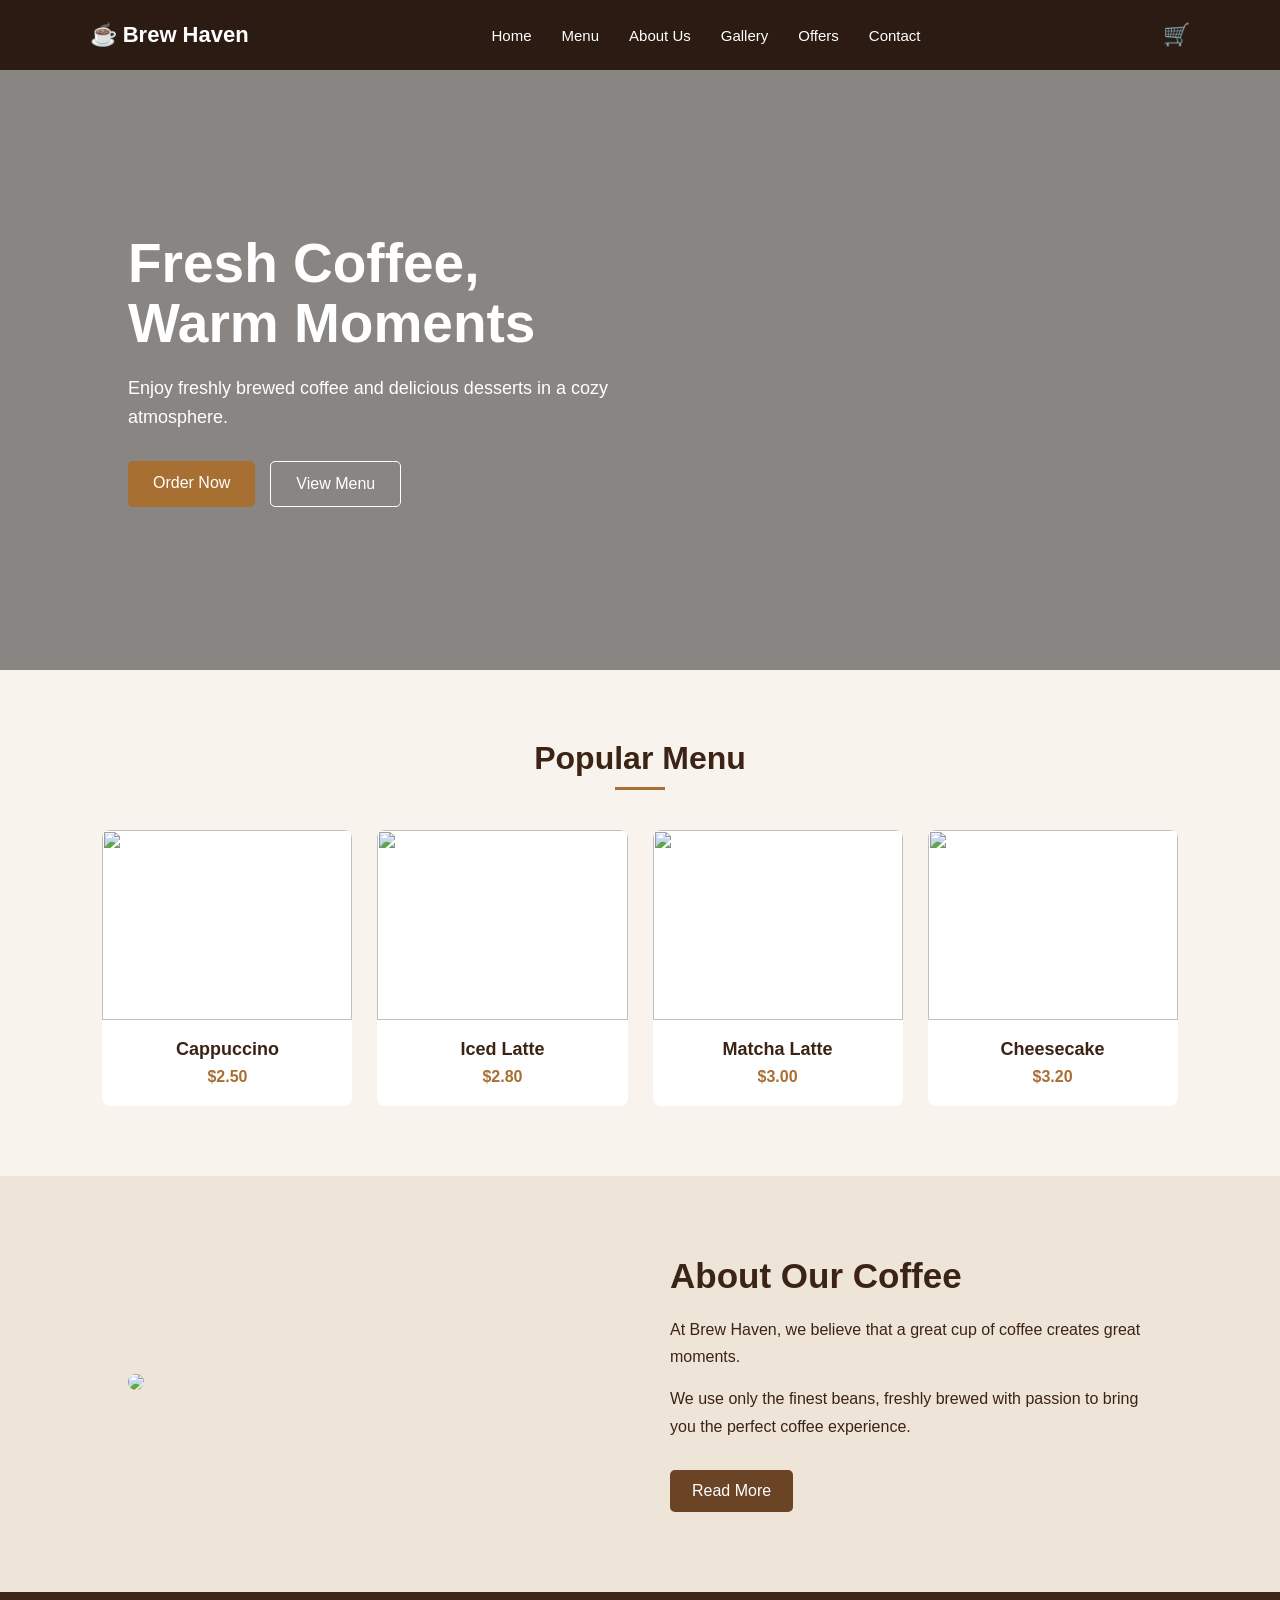
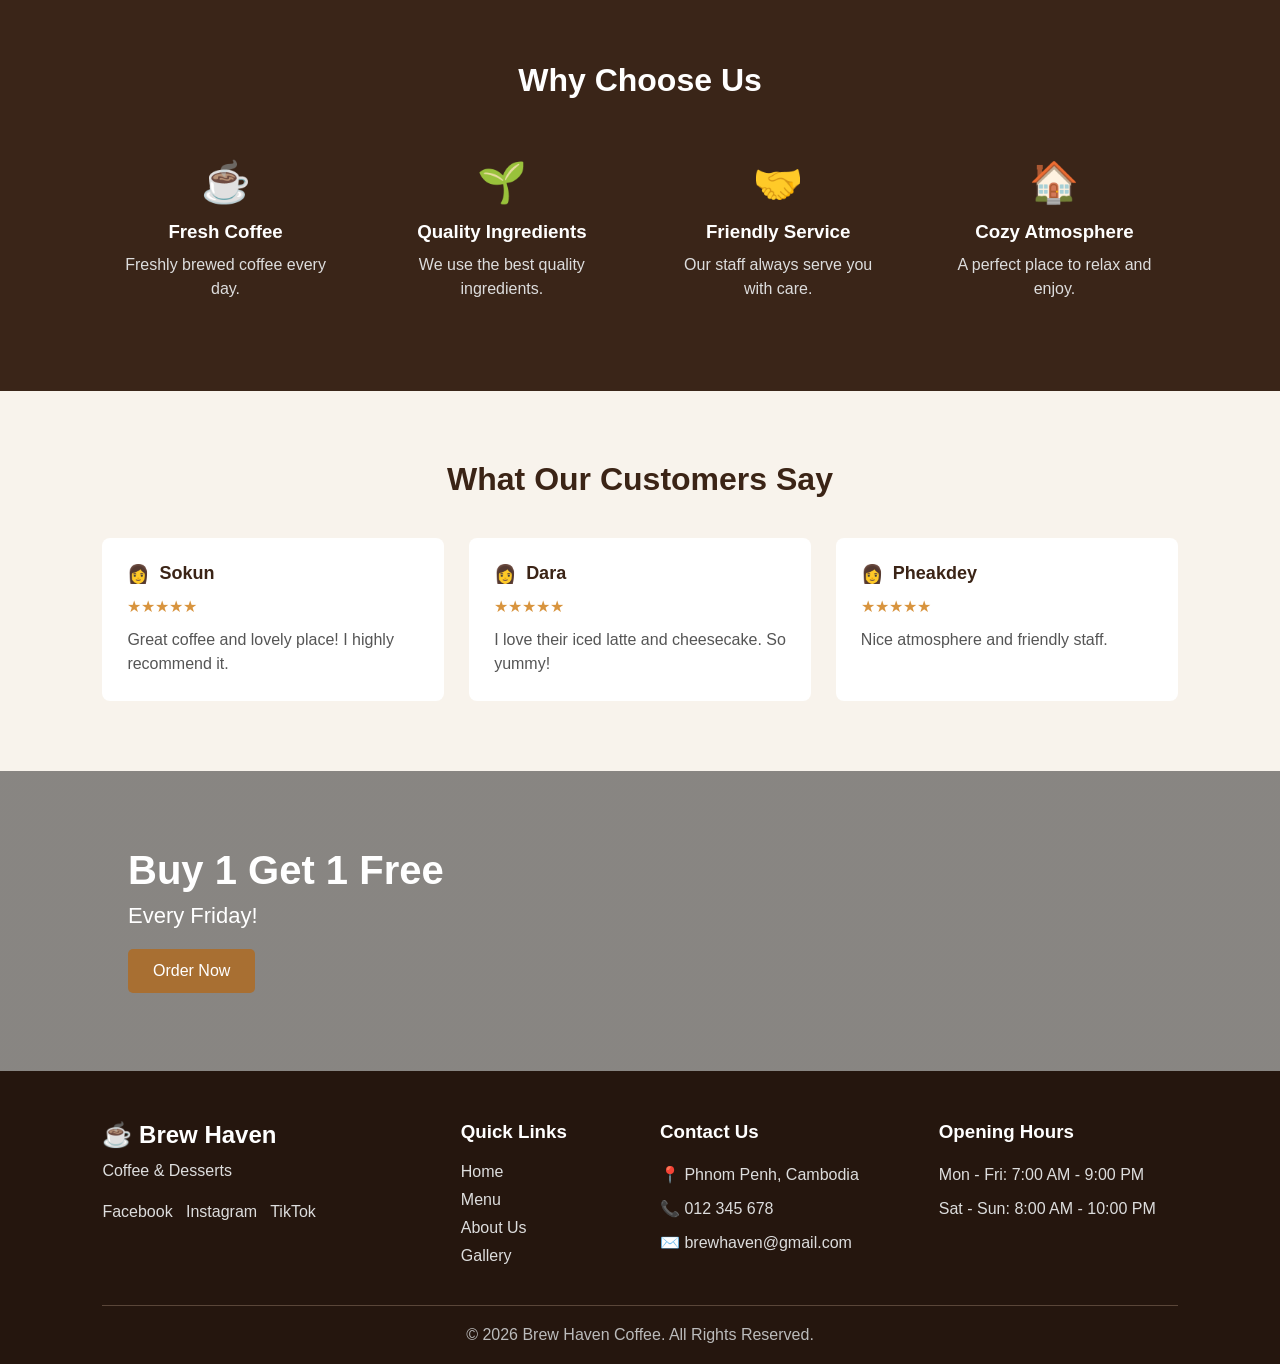
==== index.html @ 7a232534 "Add files via upload" ====
<!DOCTYPE html>
<html lang="en">
<head>
    <meta charset="UTF-8">
    <meta name="viewport" content="width=device-width, initial-scale=1.0">
    <title>Brew Haven Coffee</title>
    <link rel="stylesheet" href="style.css">
    <link rel="stylesheet" href="cart.js">
</head>
<body>
    <header class="navbar">
        <div class="logo">
            ☕ Brew Haven
        </div>
        <nav>
            <a href="index.html">Home</a>
            <a href="menu.html">Menu</a>
            <a href="about.html">About Us</a>
            <a href="gallery.html">Gallery</a>
            <a href="offers.html">Offers</a>
            <a href="contact.html">Contact</a>
        </nav>
        <div class="cart"> 🛒</div>
    </header>
    <section class="hero">
        <div class="hero-content">
            <h1>
                Fresh Coffee,<br>
                Warm Moments
            </h1>
            <p>
                Enjoy freshly brewed coffee and delicious
                desserts in a cozy atmosphere.
            </p>
            <div class="hero-buttons">
                <a href="menu.html" class="btn primary">
                    Order Now
                </a>
                <a href="menu.html" class="btn secondary">
                    View Menu
                </a>
            </div>
        </div>
    </section>
    <section class="popular">
        <h2>Popular Menu</h2>
        <div class="line"></div>
        <div class="popular-container">
            <div class="popular-card">
                <img src="https://images.unsplash.com/photo-1495474472287-4d71bcdd2085?auto=format&fit=crop&w=500&q=80">

                <h3>Cappuccino</h3>

                <p>$2.50</p>
            </div>
            <div class="popular-card">
                <img src="https://images.unsplash.com/photo-1461023058943-07fcbe16d735?auto=format&fit=crop&w=500&q=80">
                <h3>Iced Latte</h3>
                <p>$2.80</p>
            </div>
            <div class="popular-card">
                <img src="https://images.unsplash.com/photo-1536256263959-770b48d82b0a?auto=format&fit=crop&w=500&q=80">
                <h3>Matcha Latte</h3>
                <p>$3.00</p>
            </div>
            <div class="popular-card">
                <img src="https://images.unsplash.com/photo-1565958011703-44f9829ba187?auto=format&fit=crop&w=500&q=80">
                <h3>Cheesecake</h3>
                <p>$3.20</p>
            </div>
        </div>
    </section>
    <section class="about-coffee">
        <div class="about-image">
            <img src="https://images.unsplash.com/photo-1445116572660-236099ec97a0?auto=format&fit=crop&w=800&q=80">
        </div>
        <div class="about-text">
            <h2>About Our Coffee</h2>
            <p>
                At Brew Haven, we believe that a great cup
                of coffee creates great moments.
            </p>
            <p>
                We use only the finest beans, freshly brewed
                with passion to bring you the perfect
                coffee experience.
            </p>
            <a href="about.html" class="read-more">
                Read More
            </a>
        </div>
    </section>
    <section class="why-us">
        <h2>Why Choose Us</h2>
        <div class="why-container">
            <div class="why-card">
                <div class="icon">☕</div>
                <h3>Fresh Coffee</h3>
                <p>
                    Freshly brewed coffee every day.
                </p>
            </div>
            <div class="why-card">
                <div class="icon">🌱</div>
                <h3>Quality Ingredients</h3>
                <p>
                    We use the best quality ingredients.
                </p>
            </div>
            <div class="why-card">
                <div class="icon">🤝</div>
                <h3>Friendly Service</h3>
                <p>
                    Our staff always serve you with care.
                </p>
            </div>
            <div class="why-card">
                <div class="icon">🏠</div>
                <h3>Cozy Atmosphere</h3>
                <p>
                    A perfect place to relax and enjoy.
                </p>

            </div>
        </div>
    </section>
    <section class="reviews">
        <h2>What Our Customers Say</h2>
        <div class="review-container">
            <div class="review-card">
                <div class="customer">
                    👩
                    <strong>Sokun</strong>
                </div>
                <div class="stars">
                    ★★★★★
                </div>
                <p>
                    Great coffee and lovely place!
                    I highly recommend it.
                </p>
            </div>
            <div class="review-card">

                <div class="customer">
                    👩
                    <strong>Dara</strong>
                </div>
                <div class="stars">
                    ★★★★★
                </div>
                <p>
                    I love their iced latte and
                    cheesecake. So yummy!
                </p>
            </div>
            <div class="review-card">
                <div class="customer">
                    👩
                    <strong>Pheakdey</strong>
                </div>
                <div class="stars">
                    ★★★★★
                </div>
                <p>
                    Nice atmosphere and friendly staff.
                </p>
            </div>
        </div>
    </section>
    <section class="offer">
        <div class="offer-text">
            <h2>Buy 1 Get 1 Free</h2>
            <p>
                Every Friday!
            </p>
            <a href="offers.html" class="btn primary">
                Order Now
            </a>
        </div>
    </section>
    <footer>
        <div class="footer-container">
            <div class="footer-column">
                <h2>☕ Brew Haven</h2>
                <p>
                    Coffee & Desserts
                </p>
                <div class="social">
                    Facebook &nbsp; Instagram &nbsp; TikTok
                </div>
            </div>
            <div class="footer-column">
                <h3>Quick Links</h3>
                <a href="index.html">Home</a>
                <a href="menu.html">Menu</a>
                <a href="about.html">About Us</a>
                <a href="gallery.html">Gallery</a>
            </div>
            <div class="footer-column">
                <h3>Contact Us</h3>
                <p>📍 Phnom Penh, Cambodia</p>
                <p>📞 012 345 678</p>
                <p>✉️ brewhaven@gmail.com</p>

            </div>
            <div class="footer-column">
                <h3>Opening Hours</h3>
                <p>
                    Mon - Fri: 7:00 AM - 9:00 PM
                </p>
                <p>
                    Sat - Sun: 8:00 AM - 10:00 PM
                </p>
            </div>
        </div>
        <div class="copyright">© 2026 Brew Haven Coffee. All Rights Reserved.
        </div>
    </footer>
</body>
</html>
---- style.css ----
* {
    margin: 0;
    padding: 0;
    box-sizing: border-box;
}
body {
    font-family: Arial, sans-serif;
    color: #3b2416;
    background-color: #f8f3ec;
}
/* ================= NAVBAR ================= */
.navbar {
    height: 70px;
    background-color: #2c1b12;

    display: flex;
    align-items: center;
    justify-content: space-between;
    padding: 0 7%;
}
.logo {
    color: white;
    font-size: 22px;
    font-weight: bold;
}
.navbar nav {
    display: flex;
    gap: 30px;
}
.navbar nav a {
    color: white;
    text-decoration: none;
    font-size: 15px;
}
.navbar nav a:hover {
    color: #d6a15d;
}
.cart {
    color: white;
    font-size: 22px;
}
/* ================= HERO ================= */
.hero {
    height: 600px;
    background-image:
        linear-gradient(
            rgba(0, 0, 0, 0.45),
            rgba(0, 0, 0, 0.45)
        ),
        url("https://images.unsplash.com/photo-1495474472287-4d71bcdd2085?auto=format&fit=crop&w=1600&q=80");

    background-size: cover;
    background-position: center;
    display: flex;
    align-items: center;
    padding-left: 10%;
}

.hero-content {
    color: white;
    max-width: 500px;
}

.hero-content h1 {
    font-size: 55px;
    line-height: 1.1;
    margin-bottom: 20px;
}

.hero-content p {
    font-size: 18px;
    line-height: 1.6;
    margin-bottom: 30px;
}

.hero-buttons {
    display: flex;
    gap: 15px;
}

.btn {
    text-decoration: none;
    padding: 13px 25px;
    border-radius: 5px;
    display: inline-block;
}

.primary {
    background-color: #a86f32;
    color: white;
}
.secondary {
    border: 1px solid white;
    color: white;
}
.btn:hover {
    opacity: 0.8;
}
/* ================= POPULAR ================= */
.popular {
    padding: 70px 8%;
    text-align: center;
}
.popular h2,
.reviews h2 {
    font-size: 32px;
    margin-bottom: 10px;
}
.line {
    width: 50px;
    height: 3px;
    background-color: #a86f32;
    margin: 0 auto 40px;
}

.popular-container {
    display: grid;
    grid-template-columns: repeat(4, 1fr);
    gap: 25px;
}

.popular-card {
    background-color: white;
    border-radius: 8px;
    overflow: hidden;
    padding-bottom: 20px;
}

.popular-card img {
    width: 100%;
    height: 190px;
    object-fit: cover;
}

.popular-card h3 {
    margin-top: 15px;
    font-size: 18px;
}

.popular-card p {
    margin-top: 8px;
    color: #a86f32;
    font-weight: bold;
}
/* ================= ABOUT ================= */
.about-coffee {
    padding: 80px 10%;
    display: flex;
    align-items: center;
    gap: 60px;
    background-color: #eee4d7;
}
.about-image {
    width: 50%;
}
.about-image img {
    width: 100%;
    border-radius: 8px;
}
.about-text {
    width: 50%;
}
.about-text h2 {
    font-size: 35px;
    margin-bottom: 20px;
}
.about-text p {
    line-height: 1.7;
    margin-bottom: 15px;
}
.read-more {
    display: inline-block;
    margin-top: 15px;
    background-color: #6b4325;
    color: white;
    padding: 12px 22px;
    text-decoration: none;
    border-radius: 5px;
}
/* ================= WHY US ================= */
.why-us {
    background-color: #3a2518;
    color: white;
    text-align: center;
    padding: 70px 8%;
}
.why-us h2 {
    font-size: 32px;
    margin-bottom: 40px;
}
.why-container {
    display: grid;
    grid-template-columns: repeat(4, 1fr);
    gap: 30px;
}
.why-card {
    padding: 20px;
}
.icon {
    font-size: 40px;
    margin-bottom: 15px;
}
.why-card h3 {
    margin-bottom: 10px;
}
.why-card p {
    color: #ddd;
    line-height: 1.5;
}
/* ================= REVIEWS ================= */
.reviews {
    padding: 70px 8%;
    text-align: center;
}
.review-container {
    display: grid;
    grid-template-columns: repeat(3, 1fr);
    gap: 25px;
    margin-top: 40px;
}
.review-card {
    background-color: white;
    padding: 25px;
    border-radius: 8px;
    text-align: left;
}
.customer {
    font-size: 18px;
    display: flex;
    gap: 10px;
    align-items: center;
}
.stars {
    color: #d8943e;
    margin: 12px 0;
}
.review-card p {
    line-height: 1.5;
    color: #555;
}
/* ================= OFFER ================= */

.offer {
    min-height: 300px;
    background-image:
        linear-gradient(
            rgba(0, 0, 0, 0.45),
            rgba(0, 0, 0, 0.45)
        ),
        url("https://images.unsplash.com/photo-1509042239860-f550ce710b93?auto=format&fit=crop&w=1600&q=80");

    background-size: cover;
    background-position: center;
    display: flex;
    align-items: center;
    padding-left: 10%;
}
.offer-text {
    color: white;
}
.offer-text h2 {
    font-size: 40px;
    margin-bottom: 10px;
}
.offer-text p {
    font-size: 22px;
    margin-bottom: 20px;
}
/* ================= FOOTER ================= */
footer {
    background-color: #25160e;
    color: white;
    padding: 50px 8% 20px;
}
.footer-container {
    display: grid;
    grid-template-columns: 2fr 1fr 1.5fr 1.5fr;
    gap: 40px;
}
.footer-column {
    display: flex;
    flex-direction: column;
    gap: 10px;
}
.footer-column h3 {
    margin-bottom: 10px;
}
.footer-column a {
    color: #ddd;
    text-decoration: none;
}
.footer-column p {
    color: #ddd;
    line-height: 1.5;
}
.social {
    margin-top: 10px;
    color: #ddd;
}
.copyright {
    border-top: 1px solid #5a4639;
    text-align: center;
    margin-top: 40px;
    padding-top: 20px;
    color: #bbb;
}
/* ================= RESPONSIVE ================= */

@media (max-width: 900px) {
    .navbar {
        padding: 0 4%;
    }
    .navbar nav {
        gap: 15px;
    }
    .hero-content h1 {
        font-size: 45px;
    }
    .popular-container {
        grid-template-columns: repeat(2, 1fr);
    }
    .why-container {
        grid-template-columns: repeat(2, 1fr);
    }
    .footer-container {
        grid-template-columns: repeat(2, 1fr);
    }
}
@media (max-width: 600px) {
    .navbar {
        height: auto;
        padding: 20px;
        flex-direction: column;
        gap: 20px;
    }
    .navbar nav {
        flex-wrap: wrap;
        justify-content: center;
    }
    .hero {
        height: 500px;
        padding: 30px;
    }
    .hero-content h1 {
        font-size: 38px;
    }
    .popular-container {
        grid-template-columns: 1fr;
    }
    .about-coffee {
        flex-direction: column;
        padding: 50px 8%;
    }
    .about-image,
    .about-text {
        width: 100%;
    }
    .why-container {
        grid-template-columns: 1fr;
    }
    .review-container {
        grid-template-columns: 1fr;
    }
    .footer-container {
        grid-template-columns: 1fr;
    }
    .offer {
        padding: 40px;
    }
    .offer-text h2 {
        font-size: 32px;
    }
}
/* ================= MENU HERO ================= */
.menu-hero {
    height: 300px;
    background-image:
        linear-gradient(
            rgba(0, 0, 0, 0.45),
            rgba(0, 0, 0, 0.45)
        ),
        url("https://images.unsplash.com/photo-1445116572660-236099ec97a0?auto=format&fit=crop&w=1600&q=80");
    background-size: cover;
    background-position: center;
    display: flex;
    align-items: center;
    justify-content: center;
    text-align: center;
    color: white;
}
.menu-hero h1 {
    font-size: 50px;
    margin-bottom: 10px;
}
.menu-hero p {
    font-size: 18px;
}
/* ================= MENU ================= */
.menu {
    padding: 60px 8%;
}
/* CATEGORY */
.category {
    display: flex;
    justify-content: center;
    gap: 15px;
    margin-bottom: 60px;
}
.category a {
    text-decoration: none;
    color: #5b3821;
    border: 1px solid #c8a47a;
    padding: 10px 20px;
    border-radius: 20px;
}
.category a:hover {
    background-color: #6b4325;
    color: white;
}
/* MENU SECTION */
.menu-section {
    margin-bottom: 70px;
}
.menu-section h2 {
    text-align: center;
    font-size: 32px;
    margin-bottom: 30px;
}
/* MENU GRID */
.menu-grid {
    display: grid;
    grid-template-columns: repeat(3, 1fr);
    gap: 25px;
}
/* MENU CARD */
.menu-card {
    background-color: white;
    border-radius: 10px;
    overflow: hidden;
    padding-bottom: 20px;
    text-align: center;
    box-shadow: 0 3px 12px rgba(0, 0, 0, 0.08);
}
.menu-card img {
    width: 100%;
    height: 210px;
    object-fit: cover;
}
.menu-card h3 {
    margin-top: 15px;
    font-size: 19px;
}
.menu-card p {
    color: #777;
    margin: 8px 15px;
    line-height: 1.4;
}
.price {
    color: #a86f32;
    font-size: 18px;
    font-weight: bold;
    margin: 12px;
}
.menu-card button {
    border: none;
    background-color: #6b4325;
    color: white;
    padding: 10px 20px;
    border-radius: 5px;
    cursor: pointer;
}
.menu-card button:hover {
    background-color: #a86f32;
}
/* ================= MENU RESPONSIVE ================= */
@media (max-width: 900px) {
    .menu-grid {
        grid-template-columns: repeat(2, 1fr);
    }
}
@media (max-width: 600px) {
    .category {
        flex-wrap: wrap;
    }
    .menu-grid {
        grid-template-columns: 1fr;
    }
    .menu-hero h1 {
        font-size: 40px;
    }
}
/* ================= CART HERO ================= */
.cart-hero {
    height: 300px;
    background-image: url("https://images.unsplash.com/photo-1445116572660-236099ec97a0?auto=format&fit=crop&w=1600&q=80");
    background-size: cover;
    background-position: center;
    display: flex;
    flex-direction: column;
    justify-content: center;
    align-items: center;
    color: white;
    text-align: center;
}
.cart-hero h1 {
    font-size: 45px;
    margin-bottom: 10px;
}
.cart-hero p {
    font-size: 18px;
}
/* ================= CART SECTION ================= */
.cart-section {
    padding: 60px 8%;
    background: #f8f5f0;
}
.cart-container {
    display: grid;
    grid-template-columns: 2fr 1fr;
    gap: 30px;
    max-width: 1200px;
    margin: auto;
}
/* ================= CART ITEMS ================= */
.cart-items {
    background: white;
    padding: 30px;
    border-radius: 12px;
}
.cart-items h2 {
    margin-bottom: 25px;
    color: #3e2723;
}
.cart-item {
    display: flex;
    align-items: center;
    gap: 20px;
    padding: 20px 0;
    border-bottom: 1px solid #ddd;
}
.cart-item img {
    width: 100px;
    height: 100px;
    object-fit: cover;
    border-radius: 10px;
}
.item-info {
    flex: 1;
}
.item-info h3 {
    margin-bottom: 5px;
    color: #3e2723;
}
.item-info p {
    color: #777;
    font-size: 14px;
    margin-bottom: 8px;
}
.item-info span {
    font-weight: bold;
    color: #a0522d;
}
/* ================= QUANTITY ================= */
.quantity {
    display: flex;
    align-items: center;
    gap: 10px;
}
.quantity button {
    width: 30px;
    height: 30px;
    border: none;
    border-radius: 50%;
    background: #6f4e37;
    color: white;
    cursor: pointer;
}
.quantity span {
    font-weight: bold;
}
/* ================= ITEM TOTAL ================= */
.item-total {
    font-weight: bold;
    color: #3e2723;
}
/* ================= REMOVE ================= */
.remove {
    border: none;
    background: none;
    color: #c0392b;
    cursor: pointer;
}
/* ================= CART TOTAL ================= */
.cart-total {
    background: white;
    padding: 30px;
    border-radius: 12px;
    height: fit-content;
}
.cart-total h2 {
    color: #3e2723;
    margin-bottom: 25px;
}
.total-row {
    display: flex;
    justify-content: space-between;
    margin: 15px 0;
}
.grand-total {
    font-size: 22px;
    font-weight: bold;
    color: #3e2723;
}
/* ================= CHECKOUT BUTTON ================= */
.checkout-btn {
    width: 100%;
    padding: 14px;
    margin-top: 20px;
    border: none;
    border-radius: 8px;
    background: #6f4e37;
    color: white;
    font-size: 16px;
    font-weight: bold;
    cursor: pointer;
}
.checkout-btn:hover {
    background: #4e342e;
}
/* ================= CONTINUE SHOPPING ================= */
.continue-shopping {
    display: block;
    text-align: center;
    margin-top: 20px;
    color: #6f4e37;
    text-decoration: none;
}
/* ================= MOBILE ================= */
@media (max-width: 768px) {
    .cart-container {
        grid-template-columns: 1fr;
    }
    .cart-item {
        flex-wrap: wrap;
    }
    .item-info {
        min-width: 180px;
    }
    .cart-hero h1 {
        font-size: 35px;
    }
}
/* ================= ABOUT HERO ================= */
.about-hero {
    height: 330px;
    background-image:
        linear-gradient(
            rgba(0, 0, 0, 0.50),
            rgba(0, 0, 0, 0.50)
        ),
        url("https://images.unsplash.com/photo-1511081692775-05d0f180a065?auto=format&fit=crop&w=1600&q=80");
    background-size: cover;
    background-position: center;
    display: flex;
    align-items: center;
    justify-content: center;
    text-align: center;
    color: white;
}
.about-hero h1 {
    font-size: 52px;
    margin-bottom: 12px;
}
.about-hero p {
    font-size: 18px;
}
/* ================= STORY ================= */
.story {
    padding: 80px 10%;
    display: flex;
    align-items: center;
    gap: 60px;
    background-color: #f8f3ec;
}

.story-image {
    width: 50%;
}
.story-image img {
    width: 100%;
    height: 400px;
    object-fit: cover;
    border-radius: 10px;
}
.story-content {
    width: 50%;
}
.small-title {
    color: #a86f32;
    font-size: 14px;
    font-weight: bold;
    letter-spacing: 2px;
}
.story-content h2,
.mission-content h2 {
    font-size: 38px;
    margin: 12px 0 20px;
}
.story-content p,
.mission-content p {
    color: #555;
    line-height: 1.7;
    margin-bottom: 15px;
}
/* ================= MISSION ================= */
.mission {
    padding: 80px 10%;
    display: flex;
    align-items: center;
    gap: 60px;
    background-color: #eee4d7;
}
.mission-content {
    width: 50%;
}
.mission-image {
    width: 50%;
}
.mission-image img {
    width: 100%;
    height: 400px;
    object-fit: cover;
    border-radius: 10px;
}
/* ================= VALUES ================= */
.values {
    padding: 80px 8%;
    background-color: #f8f3ec;
}
.section-title {
    text-align: center;
    max-width: 650px;
    margin: 0 auto 45px;
}
.section-title h2 {
    font-size: 38px;
    margin: 12px 0;
}
.section-title p {
    color: #666;
    line-height: 1.6;
}
.values-container {
    display: grid;
    grid-template-columns: repeat(4, 1fr);
    gap: 25px;
}
.value-card {
    background-color: white;
    text-align: center;
    padding: 35px 25px;
    border-radius: 10px;
    box-shadow: 0 3px 12px rgba(0, 0, 0, 0.08);
}

.value-icon {
    font-size: 40px;
    margin-bottom: 15px;
}

.value-card h3 {
    font-size: 20px;
    margin-bottom: 12px;
}
.value-card p {
    color: #666;
    line-height: 1.6;
}
/* ================= STORE ================= */

.store {
    padding: 80px 8%;
    background-color: #eee4d7;
}
.store-gallery {
    display: grid;
    grid-template-columns: 2fr 1fr 1fr;
    grid-template-rows: 220px 220px;
    gap: 15px;
}
.store-image {
    overflow: hidden;
    border-radius: 10px;
}

.store-image.large {
    grid-row: span 2;
}

.store-image img {
    width: 100%;
    height: 100%;
    object-fit: cover;
    transition: transform 0.4s;
}
.store-image:hover img {
    transform: scale(1.05);
}
/* ================= ABOUT CTA ================= */

.about-cta {
    min-height: 300px;

    background-image:
        linear-gradient(
            rgba(44, 27, 18, 0.75),
            rgba(44, 27, 18, 0.75)
        ),
        url("https://images.unsplash.com/photo-1447933601403-0c6688de566e?auto=format&fit=crop&w=1600&q=80");

    background-size: cover;
    background-position: center;
    display: flex;
    align-items: center;
    justify-content: center;
    text-align: center;
    color: white;
}
.about-cta h2 {
    font-size: 38px;
    margin-bottom: 12px;
}
.about-cta p {
    font-size: 18px;
    margin-bottom: 25px;
}
.about-cta a {
    display: inline-block;
    background-color: #a86f32;
    color: white;
    text-decoration: none;
    padding: 13px 25px;
    border-radius: 5px;
}

.about-cta a:hover {
    opacity: 0.85;
}
/* ================= ABOUT RESPONSIVE ================= */
@media (max-width: 900px) {
    .story,
    .mission {
        padding: 60px 7%;
        gap: 30px;
    }
    .values-container {
        grid-template-columns: repeat(2, 1fr);
    }
    .store-gallery {
        grid-template-columns: 1fr 1fr;
        grid-template-rows: 250px 200px 200px;
    }
    .store-image.large {
        grid-column: span 2;
        grid-row: span 1;
    }

}
@media (max-width: 600px) {

    .about-hero {
        height: 280px;
    }

    .about-hero h1 {
        font-size: 40px;
    }

    .story,
    .mission {
        flex-direction: column;

        padding: 50px 8%;
    }

    .story-image,
    .story-content,
    .mission-image,
    .mission-content {
        width: 100%;
    }

    .story-image img,
    .mission-image img {
        height: 280px;
    }

    .story-content h2,
    .mission-content h2 {
        font-size: 30px;
    }

    .values {
        padding: 50px 8%;
    }

    .values-container {
        grid-template-columns: 1fr;
    }

    .store {
        padding: 50px 8%;
    }
    .store-gallery {
        display: grid;
        grid-template-columns: 1fr;
        grid-template-rows: repeat(4, 220px);
    }
    .store-image.large {
        grid-column: auto;
        grid-row: auto;
    }
    .about-cta {
        padding: 50px 20px;
    }
    .about-cta h2 {
        font-size: 30px;
    }
}
/* ================= CART HERO ================= */
.cart-hero {
    height: 300px;
    background-image:
        linear-gradient(
            rgba(0, 0, 0, 0.50),
            rgba(0, 0, 0, 0.50)
        ),
        url("https://images.unsplash.com/photo-1498804103079-a6351b050096?auto=format&fit=crop&w=1600&q=80");
    background-size: cover;
    background-position: center;
    display: flex;
    align-items: center;
    justify-content: center;
    text-align: center;
    color: white;
}
.cart-hero h1 {
    font-size: 50px;
    margin-bottom: 10px;
}
.cart-hero p {
    font-size: 18px;
}
/* ================= CART SECTION ================= */
.cart-section {
    padding: 70px 8%;
    background-color: #f8f3ec;
}
.cart-container {
    display: grid;
    grid-template-columns: 2fr 1fr;
    gap: 35px;
    max-width: 1200px;
    margin: auto;
    align-items: start;
}
/* ================= CART ITEMS ================= */
.cart-items {
    background-color: white;
    padding: 30px;
    border-radius: 10px;
    box-shadow:
        0 3px 12px
        rgba(0, 0, 0, 0.08);
}
.cart-title {
    display: flex;
    justify-content: space-between;
    align-items: center;
    margin-bottom: 25px;
    padding-bottom: 20px;

    border-bottom: 1px solid #ddd;
}
.cart-title h2 {
    font-size: 25px;
}
.cart-title span {
    color: #777;
    font-size: 14px;
}
/* ================= CART ITEM ================= */
.cart-item {
    display: grid;
    grid-template-columns:90px 1fr auto auto auto;
    align-items: center;
    gap: 18px;
    padding: 20px 0;
    border-bottom: 1px solid #eee;
}
.cart-item img {
    width: 90px;
    height: 90px;
    object-fit: cover;
    border-radius: 8px;
}
.cart-item-info h3 {
    font-size: 17px;
    margin-bottom: 7px;
}
.cart-item-info p {
    color: #777;
    font-size: 13px;
    margin-bottom: 8px;
}
.item-price {
    color: #a86f32;
    font-weight: bold;
}
/* ================= QUANTITY ================= */
.quantity {
    display: flex;
    align-items: center;
    gap: 8px;
}
.quantity button {
    width: 30px;
    height: 30px;
    border: 1px solid #cdb79e;
    background-color: white;
    color: #6b4325;
    border-radius: 4px;
    cursor: pointer;
    font-size: 18px;
}
.quantity button:hover {
    background-color: #6b4325;
    color: white;
}
.quantity span {
    min-width: 20px;
    text-align: center;
    font-weight: bold;
}
/* ================= ITEM TOTAL ================= */
.item-total {
    font-weight: bold;
    min-width: 60px;
    text-align: right;
}
/* ================= REMOVE ================= */
.remove {
    border: none;
    background: none;
    color: #999;
    cursor: pointer;
    font-size: 16px;
}
.remove:hover {
    color: #a33;
}
/* ================= CONTINUE SHOPPING ================= */
.continue-shopping {
    display: inline-block;
    margin-top: 25px;
    color: #6b4325;
    text-decoration: none;
    font-weight: bold;
}
.continue-shopping:hover {
    color: #a86f32;
}
/* ================= ORDER SUMMARY ================= */
.order-summary {
    background-color: white;
    padding: 30px;
    border-radius: 10px;
    box-shadow:0 3px 12px rgba(0, 0, 0, 0.08);
    position: sticky;
    top: 20px;
}
.order-summary h2 {
    font-size: 25px;
    margin-bottom: 25px;
}
.summary-row {
    display: flex;
    justify-content: space-between;
    margin-bottom: 15px;
    color: #555;
}
.summary-line {
    height: 1px;
    background-color: #ddd;
    margin: 20px 0;
}
.summary-total {
    display: flex;
    justify-content: space-between;
    align-items: center;
    margin-bottom: 25px;
}
.summary-total span {
    font-size: 18px;
    font-weight: bold;
}
.summary-total strong {
    font-size: 24px;
    color: #a86f32;
}
/* ================= PAYMENT ================= */
.payment-method {
    border-top: 1px solid #eee;
    padding-top: 20px;
    margin-bottom: 25px;
}
.payment-method h3 {
    font-size: 16px;
    margin-bottom: 15px;
}
.payment-method label {
    display: block;
    padding: 10px 0;
    color: #555;
    cursor: pointer;
}
.payment-method input {
    margin-right: 8px;
}
/* ================= CHECKOUT ================= */
.checkout-btn {
    display: block;
    text-align: center;
    background-color: #6b4325;
    color: white;
    text-decoration: none;
    padding: 14px;
    border-radius: 6px;
    font-weight: bold;
}
.checkout-btn:hover {
    background-color: #a86f32;
}
.secure {
    text-align: center;
    color: #888;
    font-size: 13px;
    margin-top: 15px;
}
/* ================= CART RESPONSIVE ================= */

@media (max-width: 1000px) {
    .cart-container {
        grid-template-columns: 1fr;
    }
    .order-summary {
        position: static;
    }
}
@media (max-width: 700px) {
    .cart-section {
        padding: 50px 5%;
    }
    .cart-items {
        padding: 20px;
    }
    .cart-item {
        grid-template-columns:70px 1fr auto;
        gap: 12px;
    }
    .cart-item img {
        width: 70px;
        height: 70px;
    }
    .quantity {
        grid-column: 2;
    }
    .item-total {
        grid-column: 3;
        grid-row: 1;
    }
    .remove {
        grid-column: 3;
        grid-row: 2;
    }
    .cart-hero h1 {
        font-size: 40px;
    }
}
@media (max-width: 450px) {
    .cart-title {
        flex-direction: column;
        align-items: flex-start;
        gap: 5px;
    }
    .cart-item {
        grid-template-columns: 60px 1fr;
    }
    .cart-item img {
        width: 60px;
        height: 60px;
    }
    .item-total {
        grid-column: 2;
        grid-row: 2;
        text-align: left;
    }
    .quantity {
        grid-column: 2;
        grid-row: 3;
    }
    .remove {
        grid-column: 2;
        grid-row: 4;
        text-align: left;
    }
}
/* ================= EMPTY CART ================= */

.empty-cart {
    text-align: center;
    padding: 60px 20px;
}

.empty-icon {
    font-size: 60px;
    margin-bottom: 15px;
}

.empty-cart h3 {
    font-size: 24px;
    margin-bottom: 10px;
}

.empty-cart p {
    color: #777;
    margin-bottom: 25px;
}

.empty-cart a {
    display: inline-block;
    background-color: #6b4325;
    color: white;
    text-decoration: none;
    padding: 12px 25px;
    border-radius: 5px;
}

.empty-cart a:hover {
    background-color: #a86f32;
}
/* ================= GALLERY HERO ================= */
.gallery-hero {
    height: 320px;
    background-image:
        linear-gradient(
            rgba(0, 0, 0, 0.55),
            rgba(0, 0, 0, 0.55)
        ),
        url("https://images.unsplash.com/photo-1495474472287-4d71bcdd2085?auto=format&fit=crop&w=1600&q=80");
    background-size: cover;
    background-position: center;
    display: flex;
    align-items: center;
    justify-content: center;
    text-align: center;
    color: white;
}
.gallery-hero h1 {
    font-size: 52px;
    margin-bottom: 12px;
}
.gallery-hero p {
    font-size: 18px;
    max-width: 600px;
}
/* ================= GALLERY SECTION ================= */
.gallery-section {
    padding: 80px 8%;
    background-color: #f8f3ec;
}
/* ================= FILTER ================= */
.gallery-filter {
    display: flex;
    justify-content: center;
    flex-wrap: wrap;
    gap: 12px;
    margin-bottom: 40px;
}
.filter-btn {
    border: 1px solid #cdb79e;
    background-color: white;
    color: #6b4325;
    padding: 10px 20px;
    border-radius: 25px;
    cursor: pointer;
    font-size: 15px;
    transition: 0.3s;
}
.filter-btn:hover,
.filter-btn.active {
    background-color: #6b4325;
    color: white;
}
/* ================= GALLERY GRID ================= */
.gallery-grid {
    display: grid;
    grid-template-columns: repeat(3, 1fr);
    gap: 20px;
    max-width: 1200px;
    margin: auto;
}
.gallery-item {
    position: relative;
    height: 280px;
    overflow: hidden;
    border-radius: 10px;
    cursor: pointer;
}
.gallery-item img {
    width: 100%;
    height: 100%;
    object-fit: cover;
    transition: transform 0.5s;
}
.gallery-item:hover img {
    transform: scale(1.1);
}
/* ================= OVERLAY ================= */
.gallery-overlay {
    position: absolute;
    left: 0;
    right: 0;
    bottom: 0;
    padding: 25px 20px;
    color: white;
    background:
        linear-gradient(
            transparent,
            rgba(0, 0, 0, 0.75)
        );
    transform: translateY(100%);
    transition: transform 0.4s;
}
.gallery-item:hover .gallery-overlay {
    transform: translateY(0);
}
.gallery-overlay h3 {
    font-size: 21px;
    margin-bottom: 5px;
}
.gallery-overlay p {
    font-size: 14px;
    opacity: 0.9;
}
/* ================= GALLERY CTA ================= */
.gallery-cta {
    min-height: 300px;
    background-image:
        linear-gradient(
            rgba(44, 27, 18, 0.78),
            rgba(44, 27, 18, 0.78)
        ),
        url("https://images.unsplash.com/photo-1447933601403-0c6688de566e?auto=format&fit=crop&w=1600&q=80");
    background-size: cover;
    background-position: center;
    display: flex;
    align-items: center;
    justify-content: center;
    text-align: center;
    color: white;
}
.gallery-cta h2 {
    font-size: 38px;
    margin-bottom: 12px;
}
.gallery-cta p {
    font-size: 18px;
    margin-bottom: 25px;
}
.gallery-cta a {
    display: inline-block;
    background-color: #a86f32;
    color: white;
    text-decoration: none;
    padding: 13px 28px;
    border-radius: 5px;
    font-weight: bold;
    transition: 0.3s;
}
.gallery-cta a:hover {
    background-color: white;
    color: #6b4325;
}
/* ================= LIGHTBOX ================= */
.lightbox {
    display: none;
    position: fixed;
    top: 0;
    left: 0;
    width: 100%;
    height: 100%;
    background-color: rgba(0, 0, 0, 0.90);
    z-index: 9999;
    align-items: center;
    justify-content: center;
    padding: 30px;
}
.lightbox.show {
    display: flex;
}
.lightbox img {
    max-width: 90%;
    max-height: 90%;
    object-fit: contain;
    border-radius: 8px;
}
.lightbox-close {
    position: absolute;
    top: 25px;
    right: 35px;
    color: white;
    font-size: 35px;
    cursor: pointer;
}
/* ================= RESPONSIVE ================= */
@media (max-width: 900px) {
    .gallery-grid {
        grid-template-columns:
            repeat(2, 1fr);
    }
}
@media (max-width: 600px) {
    .gallery-hero {
        height: 280px;
    }
    .gallery-hero h1 {
        font-size: 40px;
    }
    .gallery-section {
        padding: 55px 6%;
    }
    .gallery-grid {
        grid-template-columns: 1fr;
    }
    .gallery-item {
        height: 260px;
    }
    .gallery-cta {
        padding: 50px 20px;
    }
    .gallery-cta h2 {
        font-size: 30px;
    }
    .lightbox-close {
        top: 15px;
        right: 20px;
        font-size: 30px;
    }
}
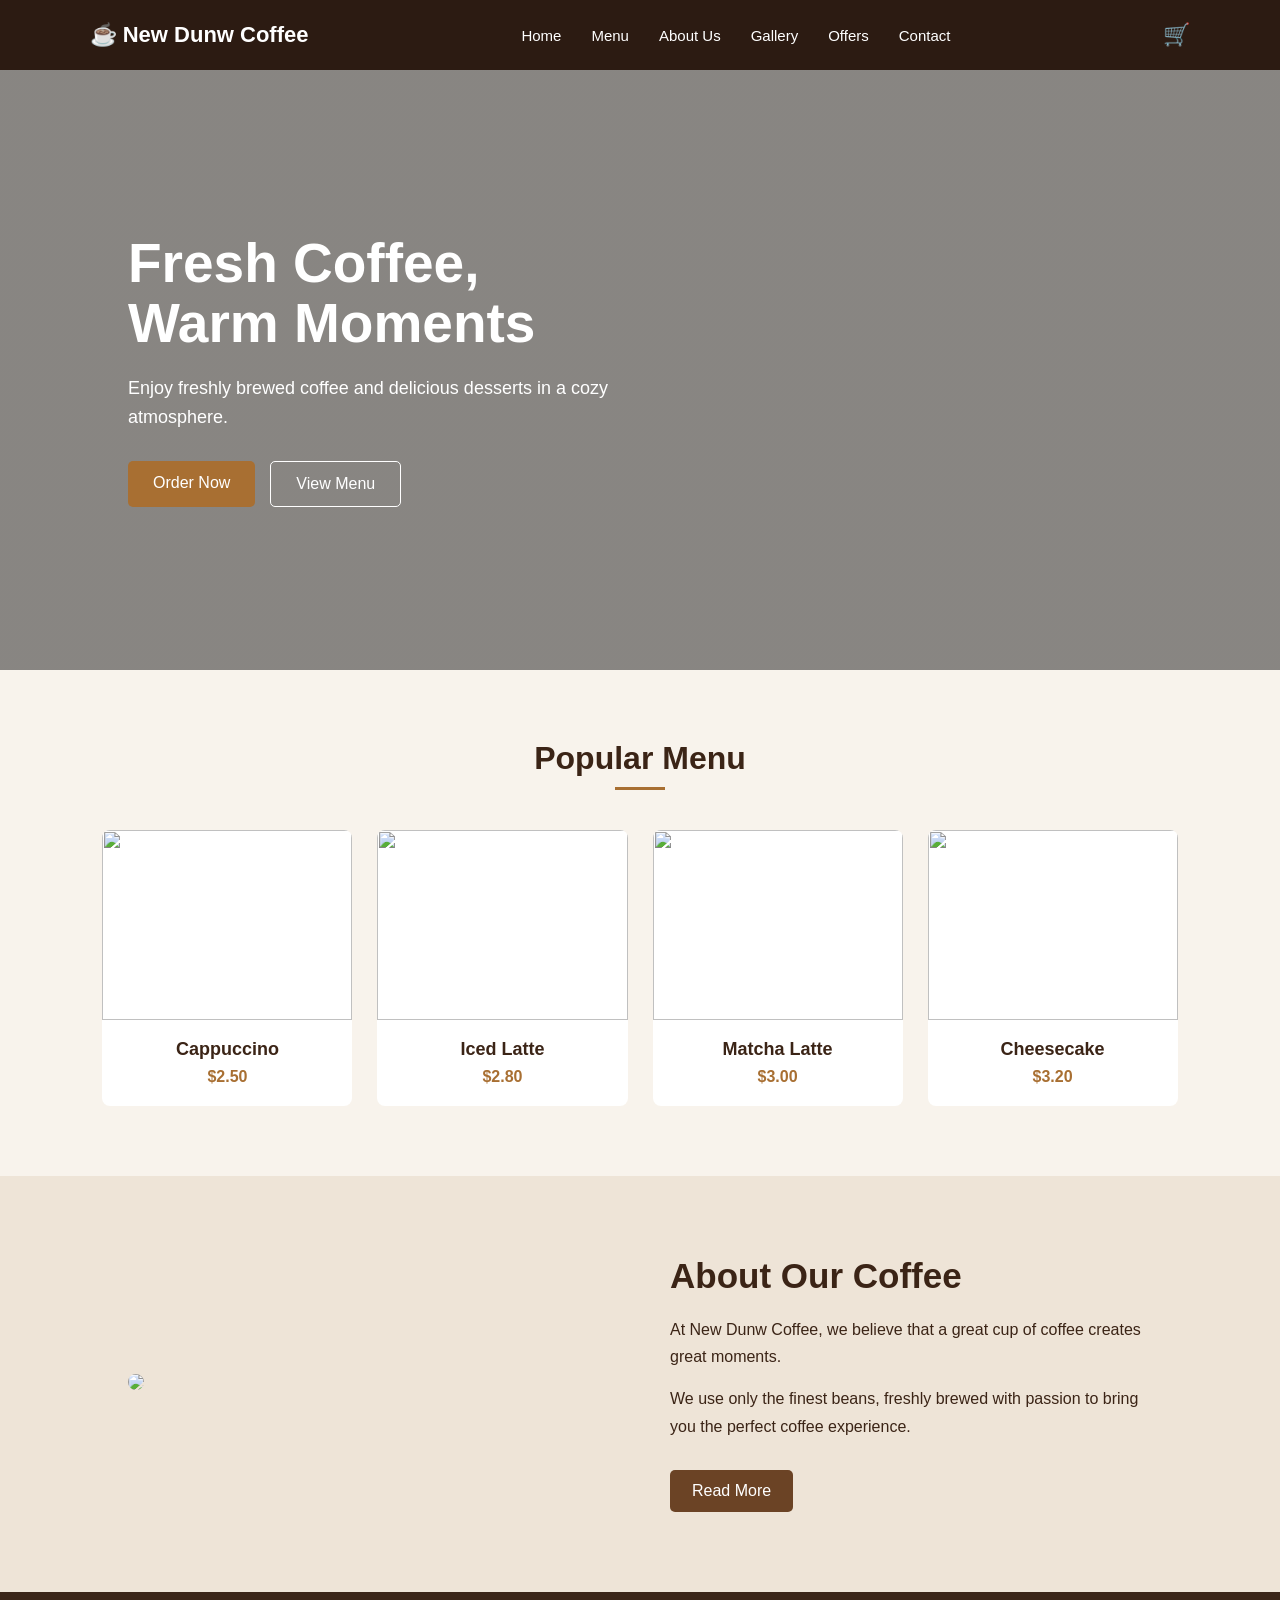
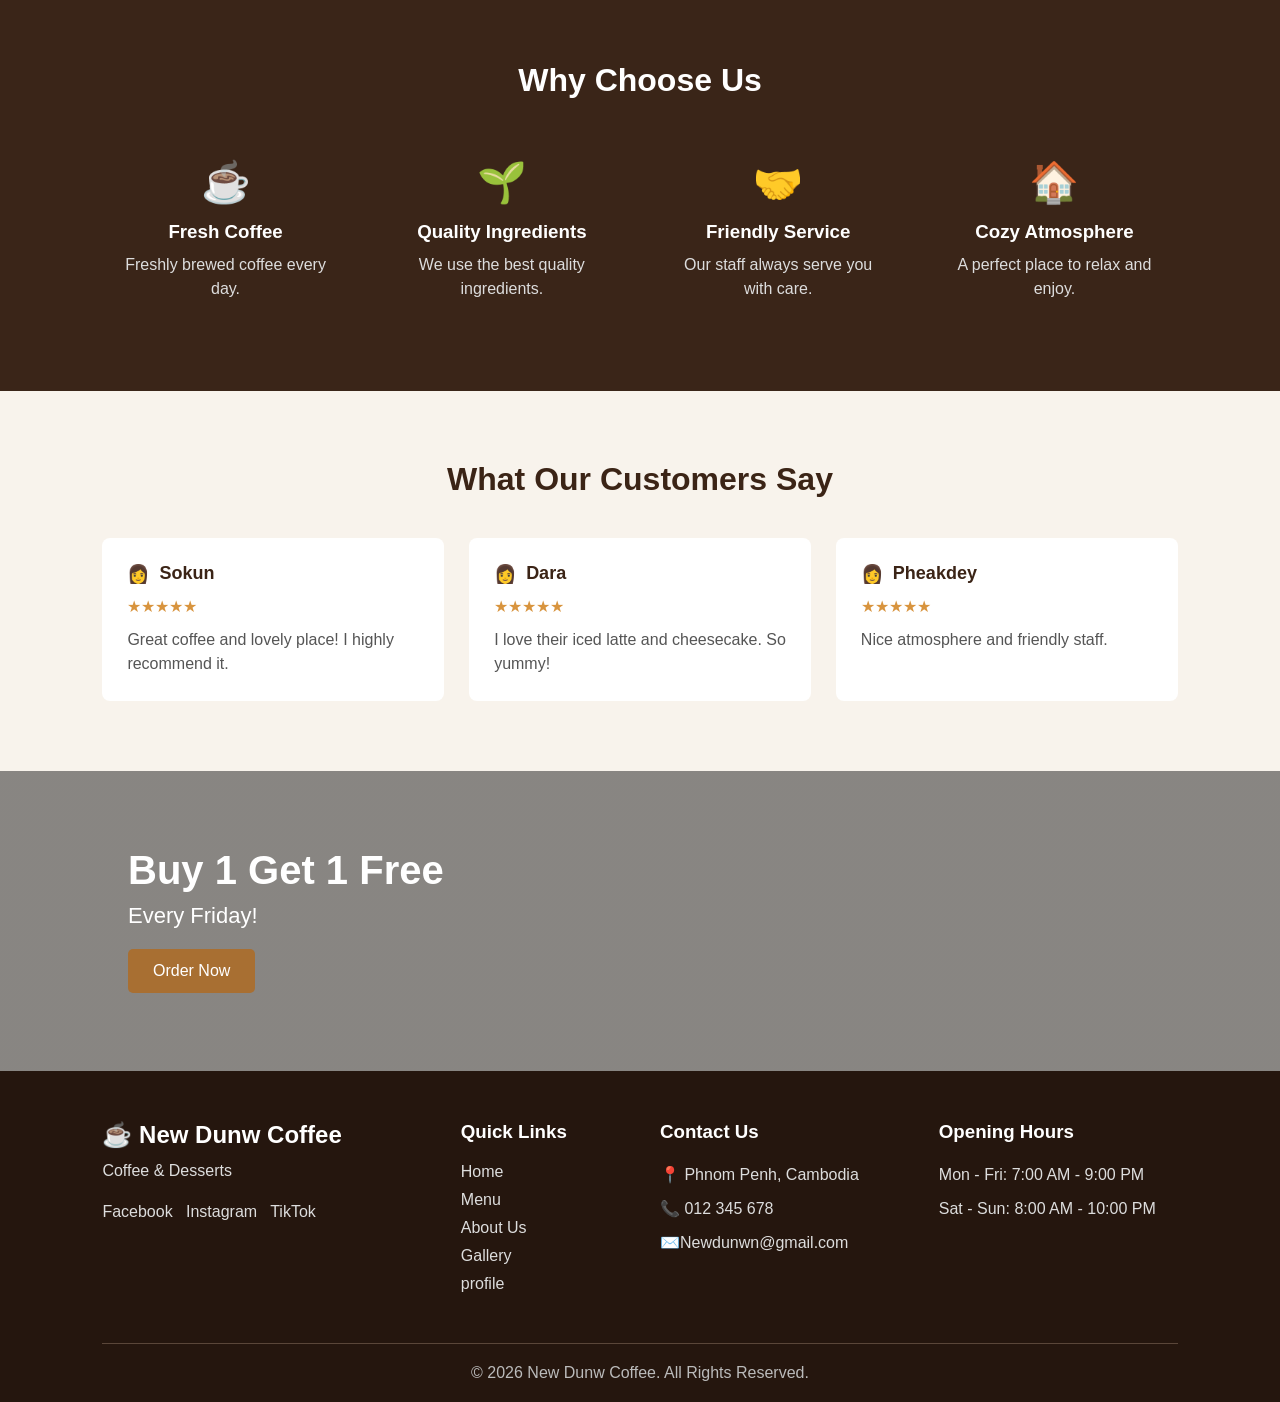
==== commit f98e9702: "New Dunw Coffee" ====
--- a/index.html
+++ b/index.html
@@ -1,221 +1,223 @@
-<!DOCTYPE html>
-<html lang="en">
-<head>
-    <meta charset="UTF-8">
-    <meta name="viewport" content="width=device-width, initial-scale=1.0">
-    <title>Brew Haven Coffee</title>
-    <link rel="stylesheet" href="style.css">
-    <link rel="stylesheet" href="cart.js">
-</head>
-<body>
-    <header class="navbar">
-        <div class="logo">
-            ☕ Brew Haven
-        </div>
-        <nav>
-            <a href="index.html">Home</a>
-            <a href="menu.html">Menu</a>
-            <a href="about.html">About Us</a>
-            <a href="gallery.html">Gallery</a>
-            <a href="offers.html">Offers</a>
-            <a href="contact.html">Contact</a>
-        </nav>
-        <div class="cart"> 🛒</div>
-    </header>
-    <section class="hero">
-        <div class="hero-content">
-            <h1>
-                Fresh Coffee,<br>
-                Warm Moments
-            </h1>
-            <p>
-                Enjoy freshly brewed coffee and delicious
-                desserts in a cozy atmosphere.
-            </p>
-            <div class="hero-buttons">
-                <a href="menu.html" class="btn primary">
-                    Order Now
-                </a>
-                <a href="menu.html" class="btn secondary">
-                    View Menu
-                </a>
-            </div>
-        </div>
-    </section>
-    <section class="popular">
-        <h2>Popular Menu</h2>
-        <div class="line"></div>
-        <div class="popular-container">
-            <div class="popular-card">
-                <img src="https://images.unsplash.com/photo-1495474472287-4d71bcdd2085?auto=format&fit=crop&w=500&q=80">
-
-                <h3>Cappuccino</h3>
-
-                <p>$2.50</p>
-            </div>
-            <div class="popular-card">
-                <img src="https://images.unsplash.com/photo-1461023058943-07fcbe16d735?auto=format&fit=crop&w=500&q=80">
-                <h3>Iced Latte</h3>
-                <p>$2.80</p>
-            </div>
-            <div class="popular-card">
-                <img src="https://images.unsplash.com/photo-1536256263959-770b48d82b0a?auto=format&fit=crop&w=500&q=80">
-                <h3>Matcha Latte</h3>
-                <p>$3.00</p>
-            </div>
-            <div class="popular-card">
-                <img src="https://images.unsplash.com/photo-1565958011703-44f9829ba187?auto=format&fit=crop&w=500&q=80">
-                <h3>Cheesecake</h3>
-                <p>$3.20</p>
-            </div>
-        </div>
-    </section>
-    <section class="about-coffee">
-        <div class="about-image">
-            <img src="https://images.unsplash.com/photo-1445116572660-236099ec97a0?auto=format&fit=crop&w=800&q=80">
-        </div>
-        <div class="about-text">
-            <h2>About Our Coffee</h2>
-            <p>
-                At Brew Haven, we believe that a great cup
-                of coffee creates great moments.
-            </p>
-            <p>
-                We use only the finest beans, freshly brewed
-                with passion to bring you the perfect
-                coffee experience.
-            </p>
-            <a href="about.html" class="read-more">
-                Read More
-            </a>
-        </div>
-    </section>
-    <section class="why-us">
-        <h2>Why Choose Us</h2>
-        <div class="why-container">
-            <div class="why-card">
-                <div class="icon">☕</div>
-                <h3>Fresh Coffee</h3>
-                <p>
-                    Freshly brewed coffee every day.
-                </p>
-            </div>
-            <div class="why-card">
-                <div class="icon">🌱</div>
-                <h3>Quality Ingredients</h3>
-                <p>
-                    We use the best quality ingredients.
-                </p>
-            </div>
-            <div class="why-card">
-                <div class="icon">🤝</div>
-                <h3>Friendly Service</h3>
-                <p>
-                    Our staff always serve you with care.
-                </p>
-            </div>
-            <div class="why-card">
-                <div class="icon">🏠</div>
-                <h3>Cozy Atmosphere</h3>
-                <p>
-                    A perfect place to relax and enjoy.
-                </p>
-
-            </div>
-        </div>
-    </section>
-    <section class="reviews">
-        <h2>What Our Customers Say</h2>
-        <div class="review-container">
-            <div class="review-card">
-                <div class="customer">
-                    👩
-                    <strong>Sokun</strong>
-                </div>
-                <div class="stars">
-                    ★★★★★
-                </div>
-                <p>
-                    Great coffee and lovely place!
-                    I highly recommend it.
-                </p>
-            </div>
-            <div class="review-card">
-
-                <div class="customer">
-                    👩
-                    <strong>Dara</strong>
-                </div>
-                <div class="stars">
-                    ★★★★★
-                </div>
-                <p>
-                    I love their iced latte and
-                    cheesecake. So yummy!
-                </p>
-            </div>
-            <div class="review-card">
-                <div class="customer">
-                    👩
-                    <strong>Pheakdey</strong>
-                </div>
-                <div class="stars">
-                    ★★★★★
-                </div>
-                <p>
-                    Nice atmosphere and friendly staff.
-                </p>
-            </div>
-        </div>
-    </section>
-    <section class="offer">
-        <div class="offer-text">
-            <h2>Buy 1 Get 1 Free</h2>
-            <p>
-                Every Friday!
-            </p>
-            <a href="offers.html" class="btn primary">
-                Order Now
-            </a>
-        </div>
-    </section>
-    <footer>
-        <div class="footer-container">
-            <div class="footer-column">
-                <h2>☕ Brew Haven</h2>
-                <p>
-                    Coffee & Desserts
-                </p>
-                <div class="social">
-                    Facebook &nbsp; Instagram &nbsp; TikTok
-                </div>
-            </div>
-            <div class="footer-column">
-                <h3>Quick Links</h3>
-                <a href="index.html">Home</a>
-                <a href="menu.html">Menu</a>
-                <a href="about.html">About Us</a>
-                <a href="gallery.html">Gallery</a>
-            </div>
-            <div class="footer-column">
-                <h3>Contact Us</h3>
-                <p>📍 Phnom Penh, Cambodia</p>
-                <p>📞 012 345 678</p>
-                <p>✉️ brewhaven@gmail.com</p>
-
-            </div>
-            <div class="footer-column">
-                <h3>Opening Hours</h3>
-                <p>
-                    Mon - Fri: 7:00 AM - 9:00 PM
-                </p>
-                <p>
-                    Sat - Sun: 8:00 AM - 10:00 PM
-                </p>
-            </div>
-        </div>
-        <div class="copyright">© 2026 Brew Haven Coffee. All Rights Reserved.
-        </div>
-    </footer>
-</body>
+<!DOCTYPE html>
+<html lang="en">
+<head>
+    <meta charset="UTF-8">
+    <meta name="viewport" content="width=device-width, initial-scale=1.0">
+    <title>New Dunw Coffee</title>
+    <link rel="stylesheet" href="style.css">
+    <link rel="stylesheet" href="cart.js">
+</head>
+<body>
+    <header class="navbar">
+        <div class="logo">
+            ☕ New Dunw Coffee
+        </div>
+        <nav>
+            <a href="index.html">Home</a>
+            <a href="menu.html">Menu</a>
+            <a href="about.html">About Us</a>
+            <a href="gallery.html">Gallery</a>
+            <a href="offers.html">Offers</a>
+            <a href="contact.html">Contact</a>
+        </nav>
+        <div class="cart"> 🛒</div>
+    </header>
+    <section class="hero">
+        <div class="hero-content">
+            <h1>
+                Fresh Coffee,<br>
+                Warm Moments
+            </h1>
+            <p>
+                Enjoy freshly brewed coffee and delicious
+                desserts in a cozy atmosphere.
+            </p>
+            <div class="hero-buttons">
+                <a href="menu.html" class="btn primary">
+                    Order Now
+                </a>
+                <a href="menu.html" class="btn secondary">
+                    View Menu
+                </a>
+            </div>
+        </div>
+    </section>
+    <section class="popular">
+        <h2>Popular Menu</h2>
+        <div class="line"></div>
+        <div class="popular-container">
+            <div class="popular-card">
+                <img src="https://images.unsplash.com/photo-1495474472287-4d71bcdd2085?auto=format&fit=crop&w=500&q=80">
+
+                <h3>Cappuccino</h3>
+
+                <p>$2.50</p>
+            </div>
+            <div class="popular-card">
+                <img src="https://images.unsplash.com/photo-1461023058943-07fcbe16d735?auto=format&fit=crop&w=500&q=80">
+                <h3>Iced Latte</h3>
+                <p>$2.80</p>
+            </div>
+            <div class="popular-card">
+                <img src="https://images.unsplash.com/photo-1536256263959-770b48d82b0a?auto=format&fit=crop&w=500&q=80">
+                <h3>Matcha Latte</h3>
+                <p>$3.00</p>
+            </div>
+            <div class="popular-card">
+                <img src="https://images.unsplash.com/photo-1565958011703-44f9829ba187?auto=format&fit=crop&w=500&q=80">
+                <h3>Cheesecake</h3>
+                <p>$3.20</p>
+            </div>
+        </div>
+    </section>
+    <section class="about-coffee">
+        <div class="about-image">
+            <img src="https://images.unsplash.com/photo-1445116572660-236099ec97a0?auto=format&fit=crop&w=800&q=80">
+        </div>
+        <div class="about-text">
+            <h2>About Our Coffee</h2>
+            <p>
+                At New Dunw Coffee, we believe that a great cup
+                of coffee creates great moments.
+            </p>
+            <p>
+                We use only the finest beans, freshly brewed
+                with passion to bring you the perfect
+                coffee experience.
+            </p>
+            <a href="about.html" class="read-more">
+                Read More
+            </a>
+        </div>
+    </section>
+    <section class="why-us">
+        <h2>Why Choose Us</h2>
+        <div class="why-container">
+            <div class="why-card">
+                <div class="icon">☕</div>
+                <h3>Fresh Coffee</h3>
+                <p>
+                    Freshly brewed coffee every day.
+                </p>
+            </div>
+            <div class="why-card">
+                <div class="icon">🌱</div>
+                <h3>Quality Ingredients</h3>
+                <p>
+                    We use the best quality ingredients.
+                </p>
+            </div>
+            <div class="why-card">
+                <div class="icon">🤝</div>
+                <h3>Friendly Service</h3>
+                <p>
+                    Our staff always serve you with care.
+                </p>
+            </div>
+            <div class="why-card">
+                <div class="icon">🏠</div>
+                <h3>Cozy Atmosphere</h3>
+                <p>
+                    A perfect place to relax and enjoy.
+                </p>
+
+            </div>
+        </div>
+    </section>
+    <section class="reviews">
+        <h2>What Our Customers Say</h2>
+        <div class="review-container">
+            <div class="review-card">
+                <div class="customer">
+                    👩
+                    <strong>Sokun</strong>
+                </div>
+                <div class="stars">
+                    ★★★★★
+                </div>
+                <p>
+                    Great coffee and lovely place!
+                    I highly recommend it.
+                </p>
+            </div>
+            <div class="review-card">
+
+                <div class="customer">
+                    👩
+                    <strong>Dara</strong>
+                </div>
+                <div class="stars">
+                    ★★★★★
+                </div>
+                <p>
+                    I love their iced latte and
+                    cheesecake. So yummy!
+                </p>
+            </div>
+            <div class="review-card">
+                <div class="customer">
+                    👩
+                    <strong>Pheakdey</strong>
+                </div>
+                <div class="stars">
+                    ★★★★★
+                </div>
+                <p>
+                    Nice atmosphere and friendly staff.
+                </p>
+            </div>
+        </div>
+    </section>
+    <section class="offer">
+        <div class="offer-text">
+            <h2>Buy 1 Get 1 Free</h2>
+            <p>
+                Every Friday!
+            </p>
+            <a href="offers.html" class="btn primary">
+                Order Now
+            </a>
+        </div>
+    </section>
+    <footer>
+        <div class="footer-container">
+            <div class="footer-column">
+                <h2>☕ New Dunw Coffee</h2>
+                <p>
+                    Coffee & Desserts
+                </p>
+                <div class="social">
+                    Facebook &nbsp; Instagram &nbsp; TikTok
+                </div>
+            </div>
+            <div class="footer-column">
+                <h3>Quick Links</h3>
+                <a href="index.html">Home</a>
+                <a href="menu.html">Menu</a>
+                <a href="about.html">About Us</a>
+                <a href="gallery.html">Gallery</a>
+                <a href="profile.html">profile</a>
+                <a href="cart.html"></a>
+            </div>
+            <div class="footer-column">
+                <h3>Contact Us</h3>
+                <p>📍 Phnom Penh, Cambodia</p>
+                <p>📞 012 345 678</p>
+                <p>✉️Newdunwn@gmail.com</p>
+
+            </div>
+            <div class="footer-column">
+                <h3>Opening Hours</h3>
+                <p>
+                    Mon - Fri: 7:00 AM - 9:00 PM
+                </p>
+                <p>
+                    Sat - Sun: 8:00 AM - 10:00 PM
+                </p>
+            </div>
+        </div>
+        <div class="copyright">© 2026 New Dunw Coffee. All Rights Reserved.
+        </div>
+    </footer>
+</body>
 </html>
--- a/style.css
+++ b/style.css
@@ -1,1463 +1,3255 @@
-* {
-    margin: 0;
-    padding: 0;
-    box-sizing: border-box;
-}
-body {
-    font-family: Arial, sans-serif;
-    color: #3b2416;
-    background-color: #f8f3ec;
-}
-/* ================= NAVBAR ================= */
-.navbar {
-    height: 70px;
-    background-color: #2c1b12;
-
-    display: flex;
-    align-items: center;
-    justify-content: space-between;
-    padding: 0 7%;
-}
-.logo {
-    color: white;
-    font-size: 22px;
-    font-weight: bold;
-}
-.navbar nav {
-    display: flex;
-    gap: 30px;
-}
-.navbar nav a {
-    color: white;
-    text-decoration: none;
-    font-size: 15px;
-}
-.navbar nav a:hover {
-    color: #d6a15d;
-}
-.cart {
-    color: white;
-    font-size: 22px;
-}
-/* ================= HERO ================= */
-.hero {
-    height: 600px;
-    background-image:
-        linear-gradient(
-            rgba(0, 0, 0, 0.45),
-            rgba(0, 0, 0, 0.45)
-        ),
-        url("https://images.unsplash.com/photo-1495474472287-4d71bcdd2085?auto=format&fit=crop&w=1600&q=80");
-
-    background-size: cover;
-    background-position: center;
-    display: flex;
-    align-items: center;
-    padding-left: 10%;
-}
-
-.hero-content {
-    color: white;
-    max-width: 500px;
-}
-
-.hero-content h1 {
-    font-size: 55px;
-    line-height: 1.1;
-    margin-bottom: 20px;
-}
-
-.hero-content p {
-    font-size: 18px;
-    line-height: 1.6;
-    margin-bottom: 30px;
-}
-
-.hero-buttons {
-    display: flex;
-    gap: 15px;
-}
-
-.btn {
-    text-decoration: none;
-    padding: 13px 25px;
-    border-radius: 5px;
-    display: inline-block;
-}
-
-.primary {
-    background-color: #a86f32;
-    color: white;
-}
-.secondary {
-    border: 1px solid white;
-    color: white;
-}
-.btn:hover {
-    opacity: 0.8;
-}
-/* ================= POPULAR ================= */
-.popular {
-    padding: 70px 8%;
-    text-align: center;
-}
-.popular h2,
-.reviews h2 {
-    font-size: 32px;
-    margin-bottom: 10px;
-}
-.line {
-    width: 50px;
-    height: 3px;
-    background-color: #a86f32;
-    margin: 0 auto 40px;
-}
-
-.popular-container {
-    display: grid;
-    grid-template-columns: repeat(4, 1fr);
-    gap: 25px;
-}
-
-.popular-card {
-    background-color: white;
-    border-radius: 8px;
-    overflow: hidden;
-    padding-bottom: 20px;
-}
-
-.popular-card img {
-    width: 100%;
-    height: 190px;
-    object-fit: cover;
-}
-
-.popular-card h3 {
-    margin-top: 15px;
-    font-size: 18px;
-}
-
-.popular-card p {
-    margin-top: 8px;
-    color: #a86f32;
-    font-weight: bold;
-}
-/* ================= ABOUT ================= */
-.about-coffee {
-    padding: 80px 10%;
-    display: flex;
-    align-items: center;
-    gap: 60px;
-    background-color: #eee4d7;
-}
-.about-image {
-    width: 50%;
-}
-.about-image img {
-    width: 100%;
-    border-radius: 8px;
-}
-.about-text {
-    width: 50%;
-}
-.about-text h2 {
-    font-size: 35px;
-    margin-bottom: 20px;
-}
-.about-text p {
-    line-height: 1.7;
-    margin-bottom: 15px;
-}
-.read-more {
-    display: inline-block;
-    margin-top: 15px;
-    background-color: #6b4325;
-    color: white;
-    padding: 12px 22px;
-    text-decoration: none;
-    border-radius: 5px;
-}
-/* ================= WHY US ================= */
-.why-us {
-    background-color: #3a2518;
-    color: white;
-    text-align: center;
-    padding: 70px 8%;
-}
-.why-us h2 {
-    font-size: 32px;
-    margin-bottom: 40px;
-}
-.why-container {
-    display: grid;
-    grid-template-columns: repeat(4, 1fr);
-    gap: 30px;
-}
-.why-card {
-    padding: 20px;
-}
-.icon {
-    font-size: 40px;
-    margin-bottom: 15px;
-}
-.why-card h3 {
-    margin-bottom: 10px;
-}
-.why-card p {
-    color: #ddd;
-    line-height: 1.5;
-}
-/* ================= REVIEWS ================= */
-.reviews {
-    padding: 70px 8%;
-    text-align: center;
-}
-.review-container {
-    display: grid;
-    grid-template-columns: repeat(3, 1fr);
-    gap: 25px;
-    margin-top: 40px;
-}
-.review-card {
-    background-color: white;
-    padding: 25px;
-    border-radius: 8px;
-    text-align: left;
-}
-.customer {
-    font-size: 18px;
-    display: flex;
-    gap: 10px;
-    align-items: center;
-}
-.stars {
-    color: #d8943e;
-    margin: 12px 0;
-}
-.review-card p {
-    line-height: 1.5;
-    color: #555;
-}
-/* ================= OFFER ================= */
-
-.offer {
-    min-height: 300px;
-    background-image:
-        linear-gradient(
-            rgba(0, 0, 0, 0.45),
-            rgba(0, 0, 0, 0.45)
-        ),
-        url("https://images.unsplash.com/photo-1509042239860-f550ce710b93?auto=format&fit=crop&w=1600&q=80");
-
-    background-size: cover;
-    background-position: center;
-    display: flex;
-    align-items: center;
-    padding-left: 10%;
-}
-.offer-text {
-    color: white;
-}
-.offer-text h2 {
-    font-size: 40px;
-    margin-bottom: 10px;
-}
-.offer-text p {
-    font-size: 22px;
-    margin-bottom: 20px;
-}
-/* ================= FOOTER ================= */
-footer {
-    background-color: #25160e;
-    color: white;
-    padding: 50px 8% 20px;
-}
-.footer-container {
-    display: grid;
-    grid-template-columns: 2fr 1fr 1.5fr 1.5fr;
-    gap: 40px;
-}
-.footer-column {
-    display: flex;
-    flex-direction: column;
-    gap: 10px;
-}
-.footer-column h3 {
-    margin-bottom: 10px;
-}
-.footer-column a {
-    color: #ddd;
-    text-decoration: none;
-}
-.footer-column p {
-    color: #ddd;
-    line-height: 1.5;
-}
-.social {
-    margin-top: 10px;
-    color: #ddd;
-}
-.copyright {
-    border-top: 1px solid #5a4639;
-    text-align: center;
-    margin-top: 40px;
-    padding-top: 20px;
-    color: #bbb;
-}
-/* ================= RESPONSIVE ================= */
-
-@media (max-width: 900px) {
-    .navbar {
-        padding: 0 4%;
-    }
-    .navbar nav {
-        gap: 15px;
-    }
-    .hero-content h1 {
-        font-size: 45px;
-    }
-    .popular-container {
-        grid-template-columns: repeat(2, 1fr);
-    }
-    .why-container {
-        grid-template-columns: repeat(2, 1fr);
-    }
-    .footer-container {
-        grid-template-columns: repeat(2, 1fr);
-    }
-}
-@media (max-width: 600px) {
-    .navbar {
-        height: auto;
-        padding: 20px;
-        flex-direction: column;
-        gap: 20px;
-    }
-    .navbar nav {
-        flex-wrap: wrap;
-        justify-content: center;
-    }
-    .hero {
-        height: 500px;
-        padding: 30px;
-    }
-    .hero-content h1 {
-        font-size: 38px;
-    }
-    .popular-container {
-        grid-template-columns: 1fr;
-    }
-    .about-coffee {
-        flex-direction: column;
-        padding: 50px 8%;
-    }
-    .about-image,
-    .about-text {
-        width: 100%;
-    }
-    .why-container {
-        grid-template-columns: 1fr;
-    }
-    .review-container {
-        grid-template-columns: 1fr;
-    }
-    .footer-container {
-        grid-template-columns: 1fr;
-    }
-    .offer {
-        padding: 40px;
-    }
-    .offer-text h2 {
-        font-size: 32px;
-    }
-}
-/* ================= MENU HERO ================= */
-.menu-hero {
-    height: 300px;
-    background-image:
-        linear-gradient(
-            rgba(0, 0, 0, 0.45),
-            rgba(0, 0, 0, 0.45)
-        ),
-        url("https://images.unsplash.com/photo-1445116572660-236099ec97a0?auto=format&fit=crop&w=1600&q=80");
-    background-size: cover;
-    background-position: center;
-    display: flex;
-    align-items: center;
-    justify-content: center;
-    text-align: center;
-    color: white;
-}
-.menu-hero h1 {
-    font-size: 50px;
-    margin-bottom: 10px;
-}
-.menu-hero p {
-    font-size: 18px;
-}
-/* ================= MENU ================= */
-.menu {
-    padding: 60px 8%;
-}
-/* CATEGORY */
-.category {
-    display: flex;
-    justify-content: center;
-    gap: 15px;
-    margin-bottom: 60px;
-}
-.category a {
-    text-decoration: none;
-    color: #5b3821;
-    border: 1px solid #c8a47a;
-    padding: 10px 20px;
-    border-radius: 20px;
-}
-.category a:hover {
-    background-color: #6b4325;
-    color: white;
-}
-/* MENU SECTION */
-.menu-section {
-    margin-bottom: 70px;
-}
-.menu-section h2 {
-    text-align: center;
-    font-size: 32px;
-    margin-bottom: 30px;
-}
-/* MENU GRID */
-.menu-grid {
-    display: grid;
-    grid-template-columns: repeat(3, 1fr);
-    gap: 25px;
-}
-/* MENU CARD */
-.menu-card {
-    background-color: white;
-    border-radius: 10px;
-    overflow: hidden;
-    padding-bottom: 20px;
-    text-align: center;
-    box-shadow: 0 3px 12px rgba(0, 0, 0, 0.08);
-}
-.menu-card img {
-    width: 100%;
-    height: 210px;
-    object-fit: cover;
-}
-.menu-card h3 {
-    margin-top: 15px;
-    font-size: 19px;
-}
-.menu-card p {
-    color: #777;
-    margin: 8px 15px;
-    line-height: 1.4;
-}
-.price {
-    color: #a86f32;
-    font-size: 18px;
-    font-weight: bold;
-    margin: 12px;
-}
-.menu-card button {
-    border: none;
-    background-color: #6b4325;
-    color: white;
-    padding: 10px 20px;
-    border-radius: 5px;
-    cursor: pointer;
-}
-.menu-card button:hover {
-    background-color: #a86f32;
-}
-/* ================= MENU RESPONSIVE ================= */
-@media (max-width: 900px) {
-    .menu-grid {
-        grid-template-columns: repeat(2, 1fr);
-    }
-}
-@media (max-width: 600px) {
-    .category {
-        flex-wrap: wrap;
-    }
-    .menu-grid {
-        grid-template-columns: 1fr;
-    }
-    .menu-hero h1 {
-        font-size: 40px;
-    }
-}
-/* ================= CART HERO ================= */
-.cart-hero {
-    height: 300px;
-    background-image: url("https://images.unsplash.com/photo-1445116572660-236099ec97a0?auto=format&fit=crop&w=1600&q=80");
-    background-size: cover;
-    background-position: center;
-    display: flex;
-    flex-direction: column;
-    justify-content: center;
-    align-items: center;
-    color: white;
-    text-align: center;
-}
-.cart-hero h1 {
-    font-size: 45px;
-    margin-bottom: 10px;
-}
-.cart-hero p {
-    font-size: 18px;
-}
-/* ================= CART SECTION ================= */
-.cart-section {
-    padding: 60px 8%;
-    background: #f8f5f0;
-}
-.cart-container {
-    display: grid;
-    grid-template-columns: 2fr 1fr;
-    gap: 30px;
-    max-width: 1200px;
-    margin: auto;
-}
-/* ================= CART ITEMS ================= */
-.cart-items {
-    background: white;
-    padding: 30px;
-    border-radius: 12px;
-}
-.cart-items h2 {
-    margin-bottom: 25px;
-    color: #3e2723;
-}
-.cart-item {
-    display: flex;
-    align-items: center;
-    gap: 20px;
-    padding: 20px 0;
-    border-bottom: 1px solid #ddd;
-}
-.cart-item img {
-    width: 100px;
-    height: 100px;
-    object-fit: cover;
-    border-radius: 10px;
-}
-.item-info {
-    flex: 1;
-}
-.item-info h3 {
-    margin-bottom: 5px;
-    color: #3e2723;
-}
-.item-info p {
-    color: #777;
-    font-size: 14px;
-    margin-bottom: 8px;
-}
-.item-info span {
-    font-weight: bold;
-    color: #a0522d;
-}
-/* ================= QUANTITY ================= */
-.quantity {
-    display: flex;
-    align-items: center;
-    gap: 10px;
-}
-.quantity button {
-    width: 30px;
-    height: 30px;
-    border: none;
-    border-radius: 50%;
-    background: #6f4e37;
-    color: white;
-    cursor: pointer;
-}
-.quantity span {
-    font-weight: bold;
-}
-/* ================= ITEM TOTAL ================= */
-.item-total {
-    font-weight: bold;
-    color: #3e2723;
-}
-/* ================= REMOVE ================= */
-.remove {
-    border: none;
-    background: none;
-    color: #c0392b;
-    cursor: pointer;
-}
-/* ================= CART TOTAL ================= */
-.cart-total {
-    background: white;
-    padding: 30px;
-    border-radius: 12px;
-    height: fit-content;
-}
-.cart-total h2 {
-    color: #3e2723;
-    margin-bottom: 25px;
-}
-.total-row {
-    display: flex;
-    justify-content: space-between;
-    margin: 15px 0;
-}
-.grand-total {
-    font-size: 22px;
-    font-weight: bold;
-    color: #3e2723;
-}
-/* ================= CHECKOUT BUTTON ================= */
-.checkout-btn {
-    width: 100%;
-    padding: 14px;
-    margin-top: 20px;
-    border: none;
-    border-radius: 8px;
-    background: #6f4e37;
-    color: white;
-    font-size: 16px;
-    font-weight: bold;
-    cursor: pointer;
-}
-.checkout-btn:hover {
-    background: #4e342e;
-}
-/* ================= CONTINUE SHOPPING ================= */
-.continue-shopping {
-    display: block;
-    text-align: center;
-    margin-top: 20px;
-    color: #6f4e37;
-    text-decoration: none;
-}
-/* ================= MOBILE ================= */
-@media (max-width: 768px) {
-    .cart-container {
-        grid-template-columns: 1fr;
-    }
-    .cart-item {
-        flex-wrap: wrap;
-    }
-    .item-info {
-        min-width: 180px;
-    }
-    .cart-hero h1 {
-        font-size: 35px;
-    }
-}
-/* ================= ABOUT HERO ================= */
-.about-hero {
-    height: 330px;
-    background-image:
-        linear-gradient(
-            rgba(0, 0, 0, 0.50),
-            rgba(0, 0, 0, 0.50)
-        ),
-        url("https://images.unsplash.com/photo-1511081692775-05d0f180a065?auto=format&fit=crop&w=1600&q=80");
-    background-size: cover;
-    background-position: center;
-    display: flex;
-    align-items: center;
-    justify-content: center;
-    text-align: center;
-    color: white;
-}
-.about-hero h1 {
-    font-size: 52px;
-    margin-bottom: 12px;
-}
-.about-hero p {
-    font-size: 18px;
-}
-/* ================= STORY ================= */
-.story {
-    padding: 80px 10%;
-    display: flex;
-    align-items: center;
-    gap: 60px;
-    background-color: #f8f3ec;
-}
-
-.story-image {
-    width: 50%;
-}
-.story-image img {
-    width: 100%;
-    height: 400px;
-    object-fit: cover;
-    border-radius: 10px;
-}
-.story-content {
-    width: 50%;
-}
-.small-title {
-    color: #a86f32;
-    font-size: 14px;
-    font-weight: bold;
-    letter-spacing: 2px;
-}
-.story-content h2,
-.mission-content h2 {
-    font-size: 38px;
-    margin: 12px 0 20px;
-}
-.story-content p,
-.mission-content p {
-    color: #555;
-    line-height: 1.7;
-    margin-bottom: 15px;
-}
-/* ================= MISSION ================= */
-.mission {
-    padding: 80px 10%;
-    display: flex;
-    align-items: center;
-    gap: 60px;
-    background-color: #eee4d7;
-}
-.mission-content {
-    width: 50%;
-}
-.mission-image {
-    width: 50%;
-}
-.mission-image img {
-    width: 100%;
-    height: 400px;
-    object-fit: cover;
-    border-radius: 10px;
-}
-/* ================= VALUES ================= */
-.values {
-    padding: 80px 8%;
-    background-color: #f8f3ec;
-}
-.section-title {
-    text-align: center;
-    max-width: 650px;
-    margin: 0 auto 45px;
-}
-.section-title h2 {
-    font-size: 38px;
-    margin: 12px 0;
-}
-.section-title p {
-    color: #666;
-    line-height: 1.6;
-}
-.values-container {
-    display: grid;
-    grid-template-columns: repeat(4, 1fr);
-    gap: 25px;
-}
-.value-card {
-    background-color: white;
-    text-align: center;
-    padding: 35px 25px;
-    border-radius: 10px;
-    box-shadow: 0 3px 12px rgba(0, 0, 0, 0.08);
-}
-
-.value-icon {
-    font-size: 40px;
-    margin-bottom: 15px;
-}
-
-.value-card h3 {
-    font-size: 20px;
-    margin-bottom: 12px;
-}
-.value-card p {
-    color: #666;
-    line-height: 1.6;
-}
-/* ================= STORE ================= */
-
-.store {
-    padding: 80px 8%;
-    background-color: #eee4d7;
-}
-.store-gallery {
-    display: grid;
-    grid-template-columns: 2fr 1fr 1fr;
-    grid-template-rows: 220px 220px;
-    gap: 15px;
-}
-.store-image {
-    overflow: hidden;
-    border-radius: 10px;
-}
-
-.store-image.large {
-    grid-row: span 2;
-}
-
-.store-image img {
-    width: 100%;
-    height: 100%;
-    object-fit: cover;
-    transition: transform 0.4s;
-}
-.store-image:hover img {
-    transform: scale(1.05);
-}
-/* ================= ABOUT CTA ================= */
-
-.about-cta {
-    min-height: 300px;
-
-    background-image:
-        linear-gradient(
-            rgba(44, 27, 18, 0.75),
-            rgba(44, 27, 18, 0.75)
-        ),
-        url("https://images.unsplash.com/photo-1447933601403-0c6688de566e?auto=format&fit=crop&w=1600&q=80");
-
-    background-size: cover;
-    background-position: center;
-    display: flex;
-    align-items: center;
-    justify-content: center;
-    text-align: center;
-    color: white;
-}
-.about-cta h2 {
-    font-size: 38px;
-    margin-bottom: 12px;
-}
-.about-cta p {
-    font-size: 18px;
-    margin-bottom: 25px;
-}
-.about-cta a {
-    display: inline-block;
-    background-color: #a86f32;
-    color: white;
-    text-decoration: none;
-    padding: 13px 25px;
-    border-radius: 5px;
-}
-
-.about-cta a:hover {
-    opacity: 0.85;
-}
-/* ================= ABOUT RESPONSIVE ================= */
-@media (max-width: 900px) {
-    .story,
-    .mission {
-        padding: 60px 7%;
-        gap: 30px;
-    }
-    .values-container {
-        grid-template-columns: repeat(2, 1fr);
-    }
-    .store-gallery {
-        grid-template-columns: 1fr 1fr;
-        grid-template-rows: 250px 200px 200px;
-    }
-    .store-image.large {
-        grid-column: span 2;
-        grid-row: span 1;
-    }
-
-}
-@media (max-width: 600px) {
-
-    .about-hero {
-        height: 280px;
-    }
-
-    .about-hero h1 {
-        font-size: 40px;
-    }
-
-    .story,
-    .mission {
-        flex-direction: column;
-
-        padding: 50px 8%;
-    }
-
-    .story-image,
-    .story-content,
-    .mission-image,
-    .mission-content {
-        width: 100%;
-    }
-
-    .story-image img,
-    .mission-image img {
-        height: 280px;
-    }
-
-    .story-content h2,
-    .mission-content h2 {
-        font-size: 30px;
-    }
-
-    .values {
-        padding: 50px 8%;
-    }
-
-    .values-container {
-        grid-template-columns: 1fr;
-    }
-
-    .store {
-        padding: 50px 8%;
-    }
-    .store-gallery {
-        display: grid;
-        grid-template-columns: 1fr;
-        grid-template-rows: repeat(4, 220px);
-    }
-    .store-image.large {
-        grid-column: auto;
-        grid-row: auto;
-    }
-    .about-cta {
-        padding: 50px 20px;
-    }
-    .about-cta h2 {
-        font-size: 30px;
-    }
-}
-/* ================= CART HERO ================= */
-.cart-hero {
-    height: 300px;
-    background-image:
-        linear-gradient(
-            rgba(0, 0, 0, 0.50),
-            rgba(0, 0, 0, 0.50)
-        ),
-        url("https://images.unsplash.com/photo-1498804103079-a6351b050096?auto=format&fit=crop&w=1600&q=80");
-    background-size: cover;
-    background-position: center;
-    display: flex;
-    align-items: center;
-    justify-content: center;
-    text-align: center;
-    color: white;
-}
-.cart-hero h1 {
-    font-size: 50px;
-    margin-bottom: 10px;
-}
-.cart-hero p {
-    font-size: 18px;
-}
-/* ================= CART SECTION ================= */
-.cart-section {
-    padding: 70px 8%;
-    background-color: #f8f3ec;
-}
-.cart-container {
-    display: grid;
-    grid-template-columns: 2fr 1fr;
-    gap: 35px;
-    max-width: 1200px;
-    margin: auto;
-    align-items: start;
-}
-/* ================= CART ITEMS ================= */
-.cart-items {
-    background-color: white;
-    padding: 30px;
-    border-radius: 10px;
-    box-shadow:
-        0 3px 12px
-        rgba(0, 0, 0, 0.08);
-}
-.cart-title {
-    display: flex;
-    justify-content: space-between;
-    align-items: center;
-    margin-bottom: 25px;
-    padding-bottom: 20px;
-
-    border-bottom: 1px solid #ddd;
-}
-.cart-title h2 {
-    font-size: 25px;
-}
-.cart-title span {
-    color: #777;
-    font-size: 14px;
-}
-/* ================= CART ITEM ================= */
-.cart-item {
-    display: grid;
-    grid-template-columns:90px 1fr auto auto auto;
-    align-items: center;
-    gap: 18px;
-    padding: 20px 0;
-    border-bottom: 1px solid #eee;
-}
-.cart-item img {
-    width: 90px;
-    height: 90px;
-    object-fit: cover;
-    border-radius: 8px;
-}
-.cart-item-info h3 {
-    font-size: 17px;
-    margin-bottom: 7px;
-}
-.cart-item-info p {
-    color: #777;
-    font-size: 13px;
-    margin-bottom: 8px;
-}
-.item-price {
-    color: #a86f32;
-    font-weight: bold;
-}
-/* ================= QUANTITY ================= */
-.quantity {
-    display: flex;
-    align-items: center;
-    gap: 8px;
-}
-.quantity button {
-    width: 30px;
-    height: 30px;
-    border: 1px solid #cdb79e;
-    background-color: white;
-    color: #6b4325;
-    border-radius: 4px;
-    cursor: pointer;
-    font-size: 18px;
-}
-.quantity button:hover {
-    background-color: #6b4325;
-    color: white;
-}
-.quantity span {
-    min-width: 20px;
-    text-align: center;
-    font-weight: bold;
-}
-/* ================= ITEM TOTAL ================= */
-.item-total {
-    font-weight: bold;
-    min-width: 60px;
-    text-align: right;
-}
-/* ================= REMOVE ================= */
-.remove {
-    border: none;
-    background: none;
-    color: #999;
-    cursor: pointer;
-    font-size: 16px;
-}
-.remove:hover {
-    color: #a33;
-}
-/* ================= CONTINUE SHOPPING ================= */
-.continue-shopping {
-    display: inline-block;
-    margin-top: 25px;
-    color: #6b4325;
-    text-decoration: none;
-    font-weight: bold;
-}
-.continue-shopping:hover {
-    color: #a86f32;
-}
-/* ================= ORDER SUMMARY ================= */
-.order-summary {
-    background-color: white;
-    padding: 30px;
-    border-radius: 10px;
-    box-shadow:0 3px 12px rgba(0, 0, 0, 0.08);
-    position: sticky;
-    top: 20px;
-}
-.order-summary h2 {
-    font-size: 25px;
-    margin-bottom: 25px;
-}
-.summary-row {
-    display: flex;
-    justify-content: space-between;
-    margin-bottom: 15px;
-    color: #555;
-}
-.summary-line {
-    height: 1px;
-    background-color: #ddd;
-    margin: 20px 0;
-}
-.summary-total {
-    display: flex;
-    justify-content: space-between;
-    align-items: center;
-    margin-bottom: 25px;
-}
-.summary-total span {
-    font-size: 18px;
-    font-weight: bold;
-}
-.summary-total strong {
-    font-size: 24px;
-    color: #a86f32;
-}
-/* ================= PAYMENT ================= */
-.payment-method {
-    border-top: 1px solid #eee;
-    padding-top: 20px;
-    margin-bottom: 25px;
-}
-.payment-method h3 {
-    font-size: 16px;
-    margin-bottom: 15px;
-}
-.payment-method label {
-    display: block;
-    padding: 10px 0;
-    color: #555;
-    cursor: pointer;
-}
-.payment-method input {
-    margin-right: 8px;
-}
-/* ================= CHECKOUT ================= */
-.checkout-btn {
-    display: block;
-    text-align: center;
-    background-color: #6b4325;
-    color: white;
-    text-decoration: none;
-    padding: 14px;
-    border-radius: 6px;
-    font-weight: bold;
-}
-.checkout-btn:hover {
-    background-color: #a86f32;
-}
-.secure {
-    text-align: center;
-    color: #888;
-    font-size: 13px;
-    margin-top: 15px;
-}
-/* ================= CART RESPONSIVE ================= */
-
-@media (max-width: 1000px) {
-    .cart-container {
-        grid-template-columns: 1fr;
-    }
-    .order-summary {
-        position: static;
-    }
-}
-@media (max-width: 700px) {
-    .cart-section {
-        padding: 50px 5%;
-    }
-    .cart-items {
-        padding: 20px;
-    }
-    .cart-item {
-        grid-template-columns:70px 1fr auto;
-        gap: 12px;
-    }
-    .cart-item img {
-        width: 70px;
-        height: 70px;
-    }
-    .quantity {
-        grid-column: 2;
-    }
-    .item-total {
-        grid-column: 3;
-        grid-row: 1;
-    }
-    .remove {
-        grid-column: 3;
-        grid-row: 2;
-    }
-    .cart-hero h1 {
-        font-size: 40px;
-    }
-}
-@media (max-width: 450px) {
-    .cart-title {
-        flex-direction: column;
-        align-items: flex-start;
-        gap: 5px;
-    }
-    .cart-item {
-        grid-template-columns: 60px 1fr;
-    }
-    .cart-item img {
-        width: 60px;
-        height: 60px;
-    }
-    .item-total {
-        grid-column: 2;
-        grid-row: 2;
-        text-align: left;
-    }
-    .quantity {
-        grid-column: 2;
-        grid-row: 3;
-    }
-    .remove {
-        grid-column: 2;
-        grid-row: 4;
-        text-align: left;
-    }
-}
-/* ================= EMPTY CART ================= */
-
-.empty-cart {
-    text-align: center;
-    padding: 60px 20px;
-}
-
-.empty-icon {
-    font-size: 60px;
-    margin-bottom: 15px;
-}
-
-.empty-cart h3 {
-    font-size: 24px;
-    margin-bottom: 10px;
-}
-
-.empty-cart p {
-    color: #777;
-    margin-bottom: 25px;
-}
-
-.empty-cart a {
-    display: inline-block;
-    background-color: #6b4325;
-    color: white;
-    text-decoration: none;
-    padding: 12px 25px;
-    border-radius: 5px;
-}
-
-.empty-cart a:hover {
-    background-color: #a86f32;
-}
-/* ================= GALLERY HERO ================= */
-.gallery-hero {
-    height: 320px;
-    background-image:
-        linear-gradient(
-            rgba(0, 0, 0, 0.55),
-            rgba(0, 0, 0, 0.55)
-        ),
-        url("https://images.unsplash.com/photo-1495474472287-4d71bcdd2085?auto=format&fit=crop&w=1600&q=80");
-    background-size: cover;
-    background-position: center;
-    display: flex;
-    align-items: center;
-    justify-content: center;
-    text-align: center;
-    color: white;
-}
-.gallery-hero h1 {
-    font-size: 52px;
-    margin-bottom: 12px;
-}
-.gallery-hero p {
-    font-size: 18px;
-    max-width: 600px;
-}
-/* ================= GALLERY SECTION ================= */
-.gallery-section {
-    padding: 80px 8%;
-    background-color: #f8f3ec;
-}
-/* ================= FILTER ================= */
-.gallery-filter {
-    display: flex;
-    justify-content: center;
-    flex-wrap: wrap;
-    gap: 12px;
-    margin-bottom: 40px;
-}
-.filter-btn {
-    border: 1px solid #cdb79e;
-    background-color: white;
-    color: #6b4325;
-    padding: 10px 20px;
-    border-radius: 25px;
-    cursor: pointer;
-    font-size: 15px;
-    transition: 0.3s;
-}
-.filter-btn:hover,
-.filter-btn.active {
-    background-color: #6b4325;
-    color: white;
-}
-/* ================= GALLERY GRID ================= */
-.gallery-grid {
-    display: grid;
-    grid-template-columns: repeat(3, 1fr);
-    gap: 20px;
-    max-width: 1200px;
-    margin: auto;
-}
-.gallery-item {
-    position: relative;
-    height: 280px;
-    overflow: hidden;
-    border-radius: 10px;
-    cursor: pointer;
-}
-.gallery-item img {
-    width: 100%;
-    height: 100%;
-    object-fit: cover;
-    transition: transform 0.5s;
-}
-.gallery-item:hover img {
-    transform: scale(1.1);
-}
-/* ================= OVERLAY ================= */
-.gallery-overlay {
-    position: absolute;
-    left: 0;
-    right: 0;
-    bottom: 0;
-    padding: 25px 20px;
-    color: white;
-    background:
-        linear-gradient(
-            transparent,
-            rgba(0, 0, 0, 0.75)
-        );
-    transform: translateY(100%);
-    transition: transform 0.4s;
-}
-.gallery-item:hover .gallery-overlay {
-    transform: translateY(0);
-}
-.gallery-overlay h3 {
-    font-size: 21px;
-    margin-bottom: 5px;
-}
-.gallery-overlay p {
-    font-size: 14px;
-    opacity: 0.9;
-}
-/* ================= GALLERY CTA ================= */
-.gallery-cta {
-    min-height: 300px;
-    background-image:
-        linear-gradient(
-            rgba(44, 27, 18, 0.78),
-            rgba(44, 27, 18, 0.78)
-        ),
-        url("https://images.unsplash.com/photo-1447933601403-0c6688de566e?auto=format&fit=crop&w=1600&q=80");
-    background-size: cover;
-    background-position: center;
-    display: flex;
-    align-items: center;
-    justify-content: center;
-    text-align: center;
-    color: white;
-}
-.gallery-cta h2 {
-    font-size: 38px;
-    margin-bottom: 12px;
-}
-.gallery-cta p {
-    font-size: 18px;
-    margin-bottom: 25px;
-}
-.gallery-cta a {
-    display: inline-block;
-    background-color: #a86f32;
-    color: white;
-    text-decoration: none;
-    padding: 13px 28px;
-    border-radius: 5px;
-    font-weight: bold;
-    transition: 0.3s;
-}
-.gallery-cta a:hover {
-    background-color: white;
-    color: #6b4325;
-}
-/* ================= LIGHTBOX ================= */
-.lightbox {
-    display: none;
-    position: fixed;
-    top: 0;
-    left: 0;
-    width: 100%;
-    height: 100%;
-    background-color: rgba(0, 0, 0, 0.90);
-    z-index: 9999;
-    align-items: center;
-    justify-content: center;
-    padding: 30px;
-}
-.lightbox.show {
-    display: flex;
-}
-.lightbox img {
-    max-width: 90%;
-    max-height: 90%;
-    object-fit: contain;
-    border-radius: 8px;
-}
-.lightbox-close {
-    position: absolute;
-    top: 25px;
-    right: 35px;
-    color: white;
-    font-size: 35px;
-    cursor: pointer;
-}
-/* ================= RESPONSIVE ================= */
-@media (max-width: 900px) {
-    .gallery-grid {
-        grid-template-columns:
-            repeat(2, 1fr);
-    }
-}
-@media (max-width: 600px) {
-    .gallery-hero {
-        height: 280px;
-    }
-    .gallery-hero h1 {
-        font-size: 40px;
-    }
-    .gallery-section {
-        padding: 55px 6%;
-    }
-    .gallery-grid {
-        grid-template-columns: 1fr;
-    }
-    .gallery-item {
-        height: 260px;
-    }
-    .gallery-cta {
-        padding: 50px 20px;
-    }
-    .gallery-cta h2 {
-        font-size: 30px;
-    }
-    .lightbox-close {
-        top: 15px;
-        right: 20px;
-        font-size: 30px;
-    }
-}
-
-
-
+* {
+    margin: 0;
+    padding: 0;
+    box-sizing: border-box;
+}
+body {
+    font-family: Arial, sans-serif;
+    color: #3b2416;
+    background-color: #f8f3ec;
+}
+/* ================= NAVBAR ================= */
+.navbar {
+    height: 70px;
+    background-color: #2c1b12;
+
+    display: flex;
+    align-items: center;
+    justify-content: space-between;
+    padding: 0 7%;
+}
+.logo {
+    color: white;
+    font-size: 22px;
+    font-weight: bold;
+}
+.navbar nav {
+    display: flex;
+    gap: 30px;
+}
+.navbar nav a {
+    color: white;
+    text-decoration: none;
+    font-size: 15px;
+}
+.navbar nav a:hover {
+    color: #d6a15d;
+}
+.cart {
+    color: white;
+    font-size: 22px;
+}
+/* ================= HERO ================= */
+.hero {
+    height: 600px;
+    background-image:
+        linear-gradient(
+            rgba(0, 0, 0, 0.45),
+            rgba(0, 0, 0, 0.45)
+        ),
+        url("https://images.unsplash.com/photo-1495474472287-4d71bcdd2085?auto=format&fit=crop&w=1600&q=80");
+
+    background-size: cover;
+    background-position: center;
+    display: flex;
+    align-items: center;
+    padding-left: 10%;
+}
+
+.hero-content {
+    color: white;
+    max-width: 500px;
+}
+
+.hero-content h1 {
+    font-size: 55px;
+    line-height: 1.1;
+    margin-bottom: 20px;
+}
+
+.hero-content p {
+    font-size: 18px;
+    line-height: 1.6;
+    margin-bottom: 30px;
+}
+
+.hero-buttons {
+    display: flex;
+    gap: 15px;
+}
+
+.btn {
+    text-decoration: none;
+    padding: 13px 25px;
+    border-radius: 5px;
+    display: inline-block;
+}
+
+.primary {
+    background-color: #a86f32;
+    color: white;
+}
+.secondary {
+    border: 1px solid white;
+    color: white;
+}
+.btn:hover {
+    opacity: 0.8;
+}
+/* ================= POPULAR ================= */
+.popular {
+    padding: 70px 8%;
+    text-align: center;
+}
+.popular h2,
+.reviews h2 {
+    font-size: 32px;
+    margin-bottom: 10px;
+}
+.line {
+    width: 50px;
+    height: 3px;
+    background-color: #a86f32;
+    margin: 0 auto 40px;
+}
+
+.popular-container {
+    display: grid;
+    grid-template-columns: repeat(4, 1fr);
+    gap: 25px;
+}
+
+.popular-card {
+    background-color: white;
+    border-radius: 8px;
+    overflow: hidden;
+    padding-bottom: 20px;
+}
+
+.popular-card img {
+    width: 100%;
+    height: 190px;
+    object-fit: cover;
+}
+
+.popular-card h3 {
+    margin-top: 15px;
+    font-size: 18px;
+}
+
+.popular-card p {
+    margin-top: 8px;
+    color: #a86f32;
+    font-weight: bold;
+}
+/* ================= ABOUT ================= */
+.about-coffee {
+    padding: 80px 10%;
+    display: flex;
+    align-items: center;
+    gap: 60px;
+    background-color: #eee4d7;
+}
+.about-image {
+    width: 50%;
+}
+.about-image img {
+    width: 100%;
+    border-radius: 8px;
+}
+.about-text {
+    width: 50%;
+}
+.about-text h2 {
+    font-size: 35px;
+    margin-bottom: 20px;
+}
+.about-text p {
+    line-height: 1.7;
+    margin-bottom: 15px;
+}
+.read-more {
+    display: inline-block;
+    margin-top: 15px;
+    background-color: #6b4325;
+    color: white;
+    padding: 12px 22px;
+    text-decoration: none;
+    border-radius: 5px;
+}
+/* ================= WHY US ================= */
+.why-us {
+    background-color: #3a2518;
+    color: white;
+    text-align: center;
+    padding: 70px 8%;
+}
+.why-us h2 {
+    font-size: 32px;
+    margin-bottom: 40px;
+}
+.why-container {
+    display: grid;
+    grid-template-columns: repeat(4, 1fr);
+    gap: 30px;
+}
+.why-card {
+    padding: 20px;
+}
+.icon {
+    font-size: 40px;
+    margin-bottom: 15px;
+}
+.why-card h3 {
+    margin-bottom: 10px;
+}
+.why-card p {
+    color: #ddd;
+    line-height: 1.5;
+}
+/* ================= REVIEWS ================= */
+.reviews {
+    padding: 70px 8%;
+    text-align: center;
+}
+.review-container {
+    display: grid;
+    grid-template-columns: repeat(3, 1fr);
+    gap: 25px;
+    margin-top: 40px;
+}
+.review-card {
+    background-color: white;
+    padding: 25px;
+    border-radius: 8px;
+    text-align: left;
+}
+.customer {
+    font-size: 18px;
+    display: flex;
+    gap: 10px;
+    align-items: center;
+}
+.stars {
+    color: #d8943e;
+    margin: 12px 0;
+}
+.review-card p {
+    line-height: 1.5;
+    color: #555;
+}
+/* ================= OFFER ================= */
+
+.offer {
+    min-height: 300px;
+    background-image:
+        linear-gradient(
+            rgba(0, 0, 0, 0.45),
+            rgba(0, 0, 0, 0.45)
+        ),
+        url("https://images.unsplash.com/photo-1509042239860-f550ce710b93?auto=format&fit=crop&w=1600&q=80");
+
+    background-size: cover;
+    background-position: center;
+    display: flex;
+    align-items: center;
+    padding-left: 10%;
+}
+.offer-text {
+    color: white;
+}
+.offer-text h2 {
+    font-size: 40px;
+    margin-bottom: 10px;
+}
+.offer-text p {
+    font-size: 22px;
+    margin-bottom: 20px;
+}
+/* ================= FOOTER ================= */
+footer {
+    background-color: #25160e;
+    color: white;
+    padding: 50px 8% 20px;
+}
+.footer-container {
+    display: grid;
+    grid-template-columns: 2fr 1fr 1.5fr 1.5fr;
+    gap: 40px;
+}
+.footer-column {
+    display: flex;
+    flex-direction: column;
+    gap: 10px;
+}
+.footer-column h3 {
+    margin-bottom: 10px;
+}
+.footer-column a {
+    color: #ddd;
+    text-decoration: none;
+}
+.footer-column p {
+    color: #ddd;
+    line-height: 1.5;
+}
+.social {
+    margin-top: 10px;
+    color: #ddd;
+}
+.copyright {
+    border-top: 1px solid #5a4639;
+    text-align: center;
+    margin-top: 40px;
+    padding-top: 20px;
+    color: #bbb;
+}
+/* ================= RESPONSIVE ================= */
+
+@media (max-width: 900px) {
+    .navbar {
+        padding: 0 4%;
+    }
+    .navbar nav {
+        gap: 15px;
+    }
+    .hero-content h1 {
+        font-size: 45px;
+    }
+    .popular-container {
+        grid-template-columns: repeat(2, 1fr);
+    }
+    .why-container {
+        grid-template-columns: repeat(2, 1fr);
+    }
+    .footer-container {
+        grid-template-columns: repeat(2, 1fr);
+    }
+}
+@media (max-width: 600px) {
+    .navbar {
+        height: auto;
+        padding: 20px;
+        flex-direction: column;
+        gap: 20px;
+    }
+    .navbar nav {
+        flex-wrap: wrap;
+        justify-content: center;
+    }
+    .hero {
+        height: 500px;
+        padding: 30px;
+    }
+    .hero-content h1 {
+        font-size: 38px;
+    }
+    .popular-container {
+        grid-template-columns: 1fr;
+    }
+    .about-coffee {
+        flex-direction: column;
+        padding: 50px 8%;
+    }
+    .about-image,
+    .about-text {
+        width: 100%;
+    }
+    .why-container {
+        grid-template-columns: 1fr;
+    }
+    .review-container {
+        grid-template-columns: 1fr;
+    }
+    .footer-container {
+        grid-template-columns: 1fr;
+    }
+    .offer {
+        padding: 40px;
+    }
+    .offer-text h2 {
+        font-size: 32px;
+    }
+}
+/* ================= MENU HERO ================= */
+.menu-hero {
+    height: 300px;
+    background-image:
+        linear-gradient(
+            rgba(0, 0, 0, 0.45),
+            rgba(0, 0, 0, 0.45)
+        ),
+        url("https://images.unsplash.com/photo-1445116572660-236099ec97a0?auto=format&fit=crop&w=1600&q=80");
+    background-size: cover;
+    background-position: center;
+    display: flex;
+    align-items: center;
+    justify-content: center;
+    text-align: center;
+    color: white;
+}
+.menu-hero h1 {
+    font-size: 50px;
+    margin-bottom: 10px;
+}
+.menu-hero p {
+    font-size: 18px;
+}
+/* ================= MENU ================= */
+.menu {
+    padding: 60px 8%;
+}
+/* CATEGORY */
+.category {
+    display: flex;
+    justify-content: center;
+    gap: 15px;
+    margin-bottom: 60px;
+}
+.category a {
+    text-decoration: none;
+    color: #5b3821;
+    border: 1px solid #c8a47a;
+    padding: 10px 20px;
+    border-radius: 20px;
+}
+.category a:hover {
+    background-color: #6b4325;
+    color: white;
+}
+/* MENU SECTION */
+.menu-section {
+    margin-bottom: 70px;
+}
+.menu-section h2 {
+    text-align: center;
+    font-size: 32px;
+    margin-bottom: 30px;
+}
+/* MENU GRID */
+.menu-grid {
+    display: grid;
+    grid-template-columns: repeat(3, 1fr);
+    gap: 25px;
+}
+/* MENU CARD */
+.menu-card {
+    background-color: white;
+    border-radius: 10px;
+    overflow: hidden;
+    padding-bottom: 20px;
+    text-align: center;
+    box-shadow: 0 3px 12px rgba(0, 0, 0, 0.08);
+}
+.menu-card img {
+    width: 100%;
+    height: 300px;
+    object-fit: cover;
+}
+.menu-card h3 {
+    margin-top: 15px;
+    font-size: 19px;
+}
+.menu-card p {
+    color: #777;
+    margin: 8px 15px;
+    line-height: 1.4;
+}
+.price {
+    color: #a86f32;
+    font-size: 18px;
+    font-weight: bold;
+    margin: 12px;
+}
+.menu-card button {
+    border: none;
+    background-color: #6b4325;
+    color: white;
+    padding: 10px 20px;
+    border-radius: 5px;
+    cursor: pointer;
+}
+.menu-card button:hover {
+    background-color: #a86f32;
+}
+/* ================= MENU RESPONSIVE ================= */
+@media (max-width: 900px) {
+    .menu-grid {
+        grid-template-columns: repeat(2, 1fr);
+    }
+}
+@media (max-width: 600px) {
+    .category {
+        flex-wrap: wrap;
+    }
+    .menu-grid {
+        grid-template-columns: 1fr;
+    }
+    .menu-hero h1 {
+        font-size: 40px;
+    }
+}
+/* ================= CART HERO ================= */
+.cart-hero {
+    height: 300px;
+    background-image: url("https://images.unsplash.com/photo-1445116572660-236099ec97a0?auto=format&fit=crop&w=1600&q=80");
+    background-size: cover;
+    background-position: center;
+    display: flex;
+    flex-direction: column;
+    justify-content: center;
+    align-items: center;
+    color: white;
+    text-align: center;
+}
+.cart-hero h1 {
+    font-size: 45px;
+    margin-bottom: 10px;
+}
+.cart-hero p {
+    font-size: 18px;
+}
+/* ================= CART SECTION ================= */
+.cart-section {
+    padding: 60px 8%;
+    background: #f8f5f0;
+}
+.cart-container {
+    display: grid;
+    grid-template-columns: 2fr 1fr;
+    gap: 30px;
+    max-width: 1200px;
+    margin: auto;
+}
+/* ================= CART ITEMS ================= */
+.cart-items {
+    background: white;
+    padding: 30px;
+    border-radius: 12px;
+}
+.cart-items h2 {
+    margin-bottom: 25px;
+    color: #3e2723;
+}
+.cart-item {
+    display: flex;
+    align-items: center;
+    gap: 20px;
+    padding: 20px 0;
+    border-bottom: 1px solid #ddd;
+}
+.cart-item img {
+    width: 100px;
+    height: 100px;
+    object-fit: cover;
+    border-radius: 10px;
+}
+.item-info {
+    flex: 1;
+}
+.item-info h3 {
+    margin-bottom: 5px;
+    color: #3e2723;
+}
+.item-info p {
+    color: #777;
+    font-size: 14px;
+    margin-bottom: 8px;
+}
+.item-info span {
+    font-weight: bold;
+    color: #a0522d;
+}
+/* ================= QUANTITY ================= */
+.quantity {
+    display: flex;
+    align-items: center;
+    gap: 10px;
+}
+.quantity button {
+    width: 30px;
+    height: 30px;
+    border: none;
+    border-radius: 50%;
+    background: #6f4e37;
+    color: white;
+    cursor: pointer;
+}
+.quantity span {
+    font-weight: bold;
+}
+/* ================= ITEM TOTAL ================= */
+.item-total {
+    font-weight: bold;
+    color: #3e2723;
+}
+/* ================= REMOVE ================= */
+.remove {
+    border: none;
+    background: none;
+    color: #c0392b;
+    cursor: pointer;
+}
+/* ================= CART TOTAL ================= */
+.cart-total {
+    background: white;
+    padding: 30px;
+    border-radius: 12px;
+    height: fit-content;
+}
+.cart-total h2 {
+    color: #3e2723;
+    margin-bottom: 25px;
+}
+.total-row {
+    display: flex;
+    justify-content: space-between;
+    margin: 15px 0;
+}
+.grand-total {
+    font-size: 22px;
+    font-weight: bold;
+    color: #3e2723;
+}
+/* ================= CHECKOUT BUTTON ================= */
+.checkout-btn {
+    width: 100%;
+    padding: 14px;
+    margin-top: 20px;
+    border: none;
+    border-radius: 8px;
+    background: #6f4e37;
+    color: white;
+    font-size: 16px;
+    font-weight: bold;
+    cursor: pointer;
+}
+.checkout-btn:hover {
+    background: #4e342e;
+}
+/* ================= CONTINUE SHOPPING ================= */
+.continue-shopping {
+    display: block;
+    text-align: center;
+    margin-top: 20px;
+    color: #6f4e37;
+    text-decoration: none;
+}
+/* ================= MOBILE ================= */
+@media (max-width: 768px) {
+    .cart-container {
+        grid-template-columns: 1fr;
+    }
+    .cart-item {
+        flex-wrap: wrap;
+    }
+    .item-info {
+        min-width: 180px;
+    }
+    .cart-hero h1 {
+        font-size: 35px;
+    }
+}
+/* ================= ABOUT HERO ================= */
+.about-hero {
+    height: 330px;
+    background-image:
+        linear-gradient(
+            rgba(0, 0, 0, 0.50),
+            rgba(0, 0, 0, 0.50)
+        ),
+        url("https://images.unsplash.com/photo-1511081692775-05d0f180a065?auto=format&fit=crop&w=1600&q=80");
+    background-size: cover;
+    background-position: center;
+    display: flex;
+    align-items: center;
+    justify-content: center;
+    text-align: center;
+    color: white;
+}
+.about-hero h1 {
+    font-size: 52px;
+    margin-bottom: 12px;
+}
+.about-hero p {
+    font-size: 18px;
+}
+/* ================= STORY ================= */
+.story {
+    padding: 80px 10%;
+    display: flex;
+    align-items: center;
+    gap: 60px;
+    background-color: #f8f3ec;
+}
+
+.story-image {
+    width: 50%;
+}
+.story-image img {
+    width: 100%;
+    height: 400px;
+    object-fit: cover;
+    border-radius: 10px;
+}
+.story-content {
+    width: 50%;
+}
+.small-title {
+    color: #a86f32;
+    font-size: 14px;
+    font-weight: bold;
+    letter-spacing: 2px;
+}
+.story-content h2,
+.mission-content h2 {
+    font-size: 38px;
+    margin: 12px 0 20px;
+}
+.story-content p,
+.mission-content p {
+    color: #555;
+    line-height: 1.7;
+    margin-bottom: 15px;
+}
+/* ================= MISSION ================= */
+.mission {
+    padding: 80px 10%;
+    display: flex;
+    align-items: center;
+    gap: 60px;
+    background-color: #eee4d7;
+}
+.mission-content {
+    width: 50%;
+}
+.mission-image {
+    width: 50%;
+}
+.mission-image img {
+    width: 100%;
+    height: 400px;
+    object-fit: cover;
+    border-radius: 10px;
+}
+/* ================= VALUES ================= */
+.values {
+    padding: 80px 8%;
+    background-color: #f8f3ec;
+}
+.section-title {
+    text-align: center;
+    max-width: 650px;
+    margin: 0 auto 45px;
+}
+.section-title h2 {
+    font-size: 38px;
+    margin: 12px 0;
+}
+.section-title p {
+    color: #666;
+    line-height: 1.6;
+}
+.values-container {
+    display: grid;
+    grid-template-columns: repeat(4, 1fr);
+    gap: 25px;
+}
+.value-card {
+    background-color: white;
+    text-align: center;
+    padding: 35px 25px;
+    border-radius: 10px;
+    box-shadow: 0 3px 12px rgba(0, 0, 0, 0.08);
+}
+
+.value-icon {
+    font-size: 40px;
+    margin-bottom: 15px;
+}
+
+.value-card h3 {
+    font-size: 20px;
+    margin-bottom: 12px;
+}
+.value-card p {
+    color: #666;
+    line-height: 1.6;
+}
+/* ================= STORE ================= */
+
+.store {
+    padding: 80px 8%;
+    background-color: #eee4d7;
+}
+.store-gallery {
+    display: grid;
+    grid-template-columns: 2fr 1fr 1fr;
+    grid-template-rows: 220px 220px;
+    gap: 15px;
+}
+.store-image {
+    overflow: hidden;
+    border-radius: 10px;
+}
+
+.store-image.large {
+    grid-row: span 2;
+}
+
+.store-image img {
+    width: 100%;
+    height: 100%;
+    object-fit: cover;
+    transition: transform 0.4s;
+}
+.store-image:hover img {
+    transform: scale(1.05);
+}
+/* ================= ABOUT CTA ================= */
+
+.about-cta {
+    min-height: 300px;
+
+    background-image:
+        linear-gradient(
+            rgba(44, 27, 18, 0.75),
+            rgba(44, 27, 18, 0.75)
+        ),
+        url("https://images.unsplash.com/photo-1447933601403-0c6688de566e?auto=format&fit=crop&w=1600&q=80");
+
+    background-size: cover;
+    background-position: center;
+    display: flex;
+    align-items: center;
+    justify-content: center;
+    text-align: center;
+    color: white;
+}
+.about-cta h2 {
+    font-size: 38px;
+    margin-bottom: 12px;
+}
+.about-cta p {
+    font-size: 18px;
+    margin-bottom: 25px;
+}
+.about-cta a {
+    display: inline-block;
+    background-color: #a86f32;
+    color: white;
+    text-decoration: none;
+    padding: 13px 25px;
+    border-radius: 5px;
+}
+
+.about-cta a:hover {
+    opacity: 0.85;
+}
+/* ================= ABOUT RESPONSIVE ================= */
+@media (max-width: 900px) {
+    .story,
+    .mission {
+        padding: 60px 7%;
+        gap: 30px;
+    }
+    .values-container {
+        grid-template-columns: repeat(2, 1fr);
+    }
+    .store-gallery {
+        grid-template-columns: 1fr 1fr;
+        grid-template-rows: 250px 200px 200px;
+    }
+    .store-image.large {
+        grid-column: span 2;
+        grid-row: span 1;
+    }
+
+}
+@media (max-width: 600px) {
+
+    .about-hero {
+        height: 280px;
+    }
+
+    .about-hero h1 {
+        font-size: 40px;
+    }
+
+    .story,
+    .mission {
+        flex-direction: column;
+
+        padding: 50px 8%;
+    }
+
+    .story-image,
+    .story-content,
+    .mission-image,
+    .mission-content {
+        width: 100%;
+    }
+
+    .story-image img,
+    .mission-image img {
+        height: 280px;
+    }
+
+    .story-content h2,
+    .mission-content h2 {
+        font-size: 30px;
+    }
+
+    .values {
+        padding: 50px 8%;
+    }
+
+    .values-container {
+        grid-template-columns: 1fr;
+    }
+
+    .store {
+        padding: 50px 8%;
+    }
+    .store-gallery {
+        display: grid;
+        grid-template-columns: 1fr;
+        grid-template-rows: repeat(4, 220px);
+    }
+    .store-image.large {
+        grid-column: auto;
+        grid-row: auto;
+    }
+    .about-cta {
+        padding: 50px 20px;
+    }
+    .about-cta h2 {
+        font-size: 30px;
+    }
+}
+/* ================= CART HERO ================= */
+.cart-hero {
+    height: 300px;
+    background-image:
+        linear-gradient(
+            rgba(0, 0, 0, 0.50),
+            rgba(0, 0, 0, 0.50)
+        ),
+        url("https://images.unsplash.com/photo-1498804103079-a6351b050096?auto=format&fit=crop&w=1600&q=80");
+    background-size: cover;
+    background-position: center;
+    display: flex;
+    align-items: center;
+    justify-content: center;
+    text-align: center;
+    color: white;
+}
+.cart-hero h1 {
+    font-size: 50px;
+    margin-bottom: 10px;
+}
+.cart-hero p {
+    font-size: 18px;
+}
+/* ================= CART SECTION ================= */
+.cart-section {
+    padding: 70px 8%;
+    background-color: #f8f3ec;
+}
+.cart-container {
+    display: grid;
+    grid-template-columns: 2fr 1fr;
+    gap: 35px;
+    max-width: 1200px;
+    margin: auto;
+    align-items: start;
+}
+/* ================= CART ITEMS ================= */
+.cart-items {
+    background-color: white;
+    padding: 30px;
+    border-radius: 10px;
+    box-shadow:
+        0 3px 12px
+        rgba(0, 0, 0, 0.08);
+}
+.cart-title {
+    display: flex;
+    justify-content: space-between;
+    align-items: center;
+    margin-bottom: 25px;
+    padding-bottom: 20px;
+
+    border-bottom: 1px solid #ddd;
+}
+.cart-title h2 {
+    font-size: 25px;
+}
+.cart-title span {
+    color: #777;
+    font-size: 14px;
+}
+/* ================= CART ITEM ================= */
+.cart-item {
+    display: grid;
+    grid-template-columns:90px 1fr auto auto auto;
+    align-items: center;
+    gap: 18px;
+    padding: 20px 0;
+    border-bottom: 1px solid #eee;
+}
+.cart-item img {
+    width: 90px;
+    height: 90px;
+    object-fit: cover;
+    border-radius: 8px;
+}
+.cart-item-info h3 {
+    font-size: 17px;
+    margin-bottom: 7px;
+}
+.cart-item-info p {
+    color: #777;
+    font-size: 13px;
+    margin-bottom: 8px;
+}
+.item-price {
+    color: #a86f32;
+    font-weight: bold;
+}
+/* ================= QUANTITY ================= */
+.quantity {
+    display: flex;
+    align-items: center;
+    gap: 8px;
+}
+.quantity button {
+    width: 30px;
+    height: 30px;
+    border: 1px solid #cdb79e;
+    background-color: white;
+    color: #6b4325;
+    border-radius: 4px;
+    cursor: pointer;
+    font-size: 18px;
+}
+.quantity button:hover {
+    background-color: #6b4325;
+    color: white;
+}
+.quantity span {
+    min-width: 20px;
+    text-align: center;
+    font-weight: bold;
+}
+/* ================= ITEM TOTAL ================= */
+.item-total {
+    font-weight: bold;
+    min-width: 60px;
+    text-align: right;
+}
+/* ================= REMOVE ================= */
+.remove {
+    border: none;
+    background: none;
+    color: #999;
+    cursor: pointer;
+    font-size: 16px;
+}
+.remove:hover {
+    color: #a33;
+}
+/* ================= CONTINUE SHOPPING ================= */
+.continue-shopping {
+    display: inline-block;
+    margin-top: 25px;
+    color: #6b4325;
+    text-decoration: none;
+    font-weight: bold;
+}
+.continue-shopping:hover {
+    color: #a86f32;
+}
+/* ================= ORDER SUMMARY ================= */
+.order-summary {
+    background-color: white;
+    padding: 30px;
+    border-radius: 10px;
+    box-shadow:0 3px 12px rgba(0, 0, 0, 0.08);
+    position: sticky;
+    top: 20px;
+}
+.order-summary h2 {
+    font-size: 25px;
+    margin-bottom: 25px;
+}
+.summary-row {
+    display: flex;
+    justify-content: space-between;
+    margin-bottom: 15px;
+    color: #555;
+}
+.summary-line {
+    height: 1px;
+    background-color: #ddd;
+    margin: 20px 0;
+}
+.summary-total {
+    display: flex;
+    justify-content: space-between;
+    align-items: center;
+    margin-bottom: 25px;
+}
+.summary-total span {
+    font-size: 18px;
+    font-weight: bold;
+}
+.summary-total strong {
+    font-size: 24px;
+    color: #a86f32;
+}
+/* ================= PAYMENT ================= */
+.payment-method {
+    border-top: 1px solid #eee;
+    padding-top: 20px;
+    margin-bottom: 25px;
+}
+.payment-method h3 {
+    font-size: 16px;
+    margin-bottom: 15px;
+}
+.payment-method label {
+    display: block;
+    padding: 10px 0;
+    color: #555;
+    cursor: pointer;
+}
+.payment-method input {
+    margin-right: 8px;
+}
+/* ================= CHECKOUT ================= */
+.checkout-btn {
+    display: block;
+    text-align: center;
+    background-color: #6b4325;
+    color: white;
+    text-decoration: none;
+    padding: 14px;
+    border-radius: 6px;
+    font-weight: bold;
+}
+.checkout-btn:hover {
+    background-color: #a86f32;
+}
+.secure {
+    text-align: center;
+    color: #888;
+    font-size: 13px;
+    margin-top: 15px;
+}
+/* ================= CART RESPONSIVE ================= */
+
+@media (max-width: 1000px) {
+    .cart-container {
+        grid-template-columns: 1fr;
+    }
+    .order-summary {
+        position: static;
+    }
+}
+@media (max-width: 700px) {
+    .cart-section {
+        padding: 50px 5%;
+    }
+    .cart-items {
+        padding: 20px;
+    }
+    .cart-item {
+        grid-template-columns:70px 1fr auto;
+        gap: 12px;
+    }
+    .cart-item img {
+        width: 70px;
+        height: 70px;
+    }
+    .quantity {
+        grid-column: 2;
+    }
+    .item-total {
+        grid-column: 3;
+        grid-row: 1;
+    }
+    .remove {
+        grid-column: 3;
+        grid-row: 2;
+    }
+    .cart-hero h1 {
+        font-size: 40px;
+    }
+}
+@media (max-width: 450px) {
+    .cart-title {
+        flex-direction: column;
+        align-items: flex-start;
+        gap: 5px;
+    }
+    .cart-item {
+        grid-template-columns: 60px 1fr;
+    }
+    .cart-item img {
+        width: 60px;
+        height: 60px;
+    }
+    .item-total {
+        grid-column: 2;
+        grid-row: 2;
+        text-align: left;
+    }
+    .quantity {
+        grid-column: 2;
+        grid-row: 3;
+    }
+    .remove {
+        grid-column: 2;
+        grid-row: 4;
+        text-align: left;
+    }
+}
+/* ================= EMPTY CART ================= */
+
+.empty-cart {
+    text-align: center;
+    padding: 60px 20px;
+}
+
+.empty-icon {
+    font-size: 60px;
+    margin-bottom: 15px;
+}
+
+.empty-cart h3 {
+    font-size: 24px;
+    margin-bottom: 10px;
+}
+
+.empty-cart p {
+    color: #777;
+    margin-bottom: 25px;
+}
+
+.empty-cart a {
+    display: inline-block;
+    background-color: #6b4325;
+    color: white;
+    text-decoration: none;
+    padding: 12px 25px;
+    border-radius: 5px;
+}
+
+.empty-cart a:hover {
+    background-color: #a86f32;
+}
+/* ================= GALLERY HERO ================= */
+.gallery-hero {
+    height: 320px;
+    background-image:
+        linear-gradient(
+            rgba(0, 0, 0, 0.55),
+            rgba(0, 0, 0, 0.55)
+        ),
+        url("https://images.unsplash.com/photo-1495474472287-4d71bcdd2085?auto=format&fit=crop&w=1600&q=80");
+    background-size: cover;
+    background-position: center;
+    display: flex;
+    align-items: center;
+    justify-content: center;
+    text-align: center;
+    color: white;
+}
+.gallery-hero h1 {
+    font-size: 52px;
+    margin-bottom: 12px;
+}
+.gallery-hero p {
+    font-size: 18px;
+    max-width: 600px;
+}
+/* ================= GALLERY SECTION ================= */
+.gallery-section {
+    padding: 80px 8%;
+    background-color: #f8f3ec;
+}
+/* ================= FILTER ================= */
+.gallery-filter {
+    display: flex;
+    justify-content: center;
+    flex-wrap: wrap;
+    gap: 12px;
+    margin-bottom: 40px;
+}
+.filter-btn {
+    border: 1px solid #cdb79e;
+    background-color: white;
+    color: #6b4325;
+    padding: 10px 20px;
+    border-radius: 25px;
+    cursor: pointer;
+    font-size: 15px;
+    transition: 0.3s;
+}
+.filter-btn:hover,
+.filter-btn.active {
+    background-color: #6b4325;
+    color: white;
+}
+/* ================= GALLERY GRID ================= */
+.gallery-grid {
+    display: grid;
+    grid-template-columns: repeat(3, 1fr);
+    gap: 20px;
+    max-width: 1200px;
+    margin: auto;
+}
+.gallery-item {
+    position: relative;
+    height: 280px;
+    overflow: hidden;
+    border-radius: 10px;
+    cursor: pointer;
+}
+.gallery-item img {
+    width: 100%;
+    height: 100%;
+    object-fit: cover;
+    transition: transform 0.5s;
+}
+.gallery-item:hover img {
+    transform: scale(1.1);
+}
+/* ================= OVERLAY ================= */
+.gallery-overlay {
+    position: absolute;
+    left: 0;
+    right: 0;
+    bottom: 0;
+    padding: 25px 20px;
+    color: white;
+    background:
+        linear-gradient(
+            transparent,
+            rgba(0, 0, 0, 0.75)
+        );
+    transform: translateY(100%);
+    transition: transform 0.4s;
+}
+.gallery-item:hover .gallery-overlay {
+    transform: translateY(0);
+}
+.gallery-overlay h3 {
+    font-size: 21px;
+    margin-bottom: 5px;
+}
+.gallery-overlay p {
+    font-size: 14px;
+    opacity: 0.9;
+}
+/* ================= GALLERY CTA ================= */
+.gallery-cta {
+    min-height: 300px;
+    background-image:
+        linear-gradient(
+            rgba(44, 27, 18, 0.78),
+            rgba(44, 27, 18, 0.78)
+        ),
+        url("https://images.unsplash.com/photo-1447933601403-0c6688de566e?auto=format&fit=crop&w=1600&q=80");
+    background-size: cover;
+    background-position: center;
+    display: flex;
+    align-items: center;
+    justify-content: center;
+    text-align: center;
+    color: white;
+}
+.gallery-cta h2 {
+    font-size: 38px;
+    margin-bottom: 12px;
+}
+.gallery-cta p {
+    font-size: 18px;
+    margin-bottom: 25px;
+}
+.gallery-cta a {
+    display: inline-block;
+    background-color: #a86f32;
+    color: white;
+    text-decoration: none;
+    padding: 13px 28px;
+    border-radius: 5px;
+    font-weight: bold;
+    transition: 0.3s;
+}
+.gallery-cta a:hover {
+    background-color: white;
+    color: #6b4325;
+}
+/* ================= LIGHTBOX ================= */
+.lightbox {
+    display: none;
+    position: fixed;
+    top: 0;
+    left: 0;
+    width: 100%;
+    height: 100%;
+    background-color: rgba(0, 0, 0, 0.90);
+    z-index: 9999;
+    align-items: center;
+    justify-content: center;
+    padding: 30px;
+}
+.lightbox.show {
+    display: flex;
+}
+.lightbox img {
+    max-width: 90%;
+    max-height: 90%;
+    object-fit: contain;
+    border-radius: 8px;
+}
+.lightbox-close {
+    position: absolute;
+    top: 25px;
+    right: 35px;
+    color: white;
+    font-size: 35px;
+    cursor: pointer;
+}
+/* ================= RESPONSIVE ================= */
+@media (max-width: 900px) {
+    .gallery-grid {
+        grid-template-columns:
+            repeat(2, 1fr);
+    }
+}
+@media (max-width: 600px) {
+    .gallery-hero {
+        height: 280px;
+    }
+    .gallery-hero h1 {
+        font-size: 40px;
+    }
+    .gallery-section {
+        padding: 55px 6%;
+    }
+    .gallery-grid {
+        grid-template-columns: 1fr;
+    }
+    .gallery-item {
+        height: 260px;
+    }
+    .gallery-cta {
+        padding: 50px 20px;
+    }
+    .gallery-cta h2 {
+        font-size: 30px;
+    }
+    .lightbox-close {
+        top: 15px;
+        right: 20px;
+        font-size: 30px;
+    }
+}
+/* ================= OFFERS HERO ================= */
+.offers-hero {
+    height: 340px;
+    background-image:
+        linear-gradient(
+            rgba(0, 0, 0, 0.55),
+            rgba(0, 0, 0, 0.55)
+        ),  url("https://images.unsplash.com/photo-1501339847302-ac426a4a7cbb?auto=format&fit=crop&w=1600&q=80");
+    background-size: cover;
+    background-position: center;
+    display: flex;
+    align-items: center;
+    justify-content: center;
+    text-align: center;
+    color: white;
+}
+.offers-hero-content span {
+    letter-spacing: 3px;
+    font-size: 14px;
+}
+.offers-hero h1 {
+    font-size: 52px;
+    margin: 12px 0;
+}
+.offers-hero p {
+    font-size: 18px;
+}
+/* ================= OFFERS SECTION ================= */
+.offers-section {
+    padding: 80px 8%;
+    background-color: #f8f3ec;
+}
+.offers-container {
+    max-width: 1200px;
+    margin: auto;
+    display: grid;
+    grid-template-columns: repeat(3, 1fr);
+    gap: 25px;
+}
+/* ================= OFFER CARD ================= */
+.offer-card {
+    background-color: white;
+    border-radius: 10px;
+    overflow: hidden;
+    box-shadow:  0 4px 15px rgba(0, 0, 0, 0.08);
+    transition: transform 0.3s;
+}
+.offer-card:hover {
+    transform: translateY(-8px);
+}
+.offer-image {
+    position: relative;
+    height: 240px;
+    overflow: hidden;
+}
+.offer-image img {
+    width: 100%;
+    height: 100%;
+    object-fit: cover;
+    transition: transform 0.5s;
+}
+.offer-card:hover .offer-image img {
+    transform: scale(1.08);
+}
+.discount {
+    position: absolute;
+    top: 15px;
+    right: 15px;
+    background-color: #a86f32;
+    color: white;
+    padding: 8px 13px;
+    border-radius: 20px;
+    font-size: 13px;
+    font-weight: bold;
+}
+/* ================= OFFER CONTENT ================= */
+.offer-content {
+    padding: 25px;
+}
+.offer-type {
+    color: #a86f32;
+    font-size: 12px;
+    font-weight: bold;
+    letter-spacing: 1.5px;
+}
+.offer-content h3 {
+    font-size: 23px;
+    margin: 10px 0;
+}
+.offer-content p {
+    color: #666;
+    line-height: 1.6;
+    font-size: 14px;
+    margin-bottom: 15px;
+}
+.offer-price {
+    display: flex;
+    align-items: center;
+    gap: 12px;
+    margin-bottom: 18px;
+}
+.old-price {
+    color: #999;
+    text-decoration: line-through;
+    font-size: 14px;
+}
+.offer-price strong {
+    color: #a86f32;
+    font-size: 24px;
+}
+.offer-content button {
+    width: 100%;
+    border: none;
+    background-color: #6b4325;
+    color: white;
+    padding: 12px;
+    border-radius: 5px;
+    cursor: pointer;
+    font-weight: bold;
+}
+.offer-content button:hover {
+    background-color: #a86f32;
+}
+/* ================= COMBO ================= */
+.combo-section {
+    padding: 80px 10%;
+    background-color: #eee4d7;
+    display: flex;
+    align-items: center;
+    gap: 60px;
+}
+.combo-image {
+    width: 50%;
+}
+.combo-image img {
+    width: 100%;
+    height: 400px;
+    object-fit: cover;
+    border-radius: 10px;
+}
+.combo-content {
+    width: 50%;
+}
+.combo-content h2 {
+    font-size: 38px;
+    margin: 12px 0 18px;
+}
+.combo-content p {
+    color: #555;
+    line-height: 1.7;
+    margin-bottom: 20px;
+}
+.combo-items {
+    display: flex;
+    align-items: center;
+    gap: 15px;
+    margin-bottom: 20px;
+    font-weight: bold;
+    color: #6b4325;
+}
+.combo-note {
+    font-size: 14px;
+}
+.combo-btn {
+    display: inline-block;
+    background-color: #6b4325;
+    color: white;
+    text-decoration: none;
+    padding: 13px 25px;
+    border-radius: 5px;
+    font-weight: bold;
+}
+.combo-btn:hover {
+    background-color: #a86f32;
+}
+/* ================= PROMO ================= */
+.promo-section {
+    padding: 70px 8%;
+    background-color: #f8f3ec;
+}
+.promo-container {
+    max-width: 900px;
+    margin: auto;
+    padding: 45px;
+    background-color: white;
+    border-radius: 10px;
+    display: flex;
+    align-items: center;
+    gap: 35px;
+    box-shadow: 0 4px 15px rgba(0, 0, 0, 0.08);
+}
+.promo-icon {
+    font-size: 65px;
+    min-width: 90px;
+    text-align: center;
+}
+.promo-content h2 {
+    font-size: 30px;
+    margin: 10px 0;
+}
+.promo-content p {
+    color: #666;
+    margin-bottom: 20px;
+    line-height: 1.6;
+}
+/* ================= PROMO CODE ================= */
+.promo-code {
+    display: flex;
+    width: 100%;
+    max-width: 350px;
+    border: 2px dashed #a86f32;
+    border-radius: 6px;
+    overflow: hidden;
+}
+.promo-code span {
+    flex: 1;
+    display: flex;
+    align-items: center;
+    padding: 12px 15px;
+    font-weight: bold;
+    letter-spacing: 2px;
+    color: #6b4325;
+}
+.promo-code button {
+    border: none;
+    background-color: #6b4325;
+    color: white;
+    padding: 0 18px;
+    cursor: pointer;
+}
+.promo-code button:hover {
+    background-color: #a86f32;
+}
+/* ================= OFFERS CTA ================= */
+.offers-cta {
+    min-height: 300px;
+    background-image:
+        linear-gradient(
+            rgba(44, 27, 18, 0.78),
+            rgba(44, 27, 18, 0.78)
+        ),
+        url("https://images.unsplash.com/photo-1447933601403-0c6688de566e?auto=format&fit=crop&w=1600&q=80");
+    background-size: cover;
+    background-position: center;
+    display: flex;
+    align-items: center;
+    justify-content: center;
+    text-align: center;
+    color: white;
+    padding: 40px 20px;
+}
+.offers-cta h2 {
+    font-size: 38px;
+    margin-bottom: 12px;
+}
+.offers-cta p {
+    font-size: 18px;
+    margin-bottom: 25px;
+}
+.offers-cta a {
+    display: inline-block;
+    background-color: #a86f32;
+    color: white;
+    text-decoration: none;
+    padding: 13px 28px;
+    border-radius: 5px;
+    font-weight: bold;
+}
+.offers-cta a:hover {
+    background-color: white;
+    color: #6b4325;
+}
+/* ================= RESPONSIVE ================= */
+@media (max-width: 900px) {
+    .offers-container {
+        grid-template-columns: repeat(2, 1fr);
+    }
+    .combo-section {
+        padding: 60px 7%;
+        gap: 30px;
+    }
+}
+@media (max-width: 650px) {
+    .offers-hero {
+        height: 290px;
+    }
+    .offers-hero h1 {
+        font-size: 40px;
+    }
+    .offers-section {
+        padding: 55px 7%;
+    }
+    .offers-container {
+        grid-template-columns: 1fr;
+    }
+    .combo-section {
+        flex-direction: column;
+        padding: 55px 8%;
+    }
+    .combo-image,
+    .combo-content {
+        width: 100%;
+    }
+    .combo-image img {
+        height: 280px;
+    }
+    .combo-content h2 {
+        font-size: 30px;
+    }
+    .promo-container {
+        flex-direction: column;
+        text-align: center;
+        padding: 35px 20px;
+    }
+    .promo-code {
+        margin: auto;
+    }
+    .offers-cta h2 {
+        font-size: 30px;
+    }
+}
+@media (max-width: 400px) {
+    .promo-code {
+        flex-direction: column;
+    }
+    .promo-code span {
+        justify-content: center;
+        padding: 12px;
+    }
+    .promo-code button {
+        padding: 12px;
+    }
+}
+/* ================= CONTACT HERO ================= */
+.contact-hero {
+    height: 340px;
+    background-image:
+        linear-gradient(
+            rgba(0, 0, 0, 0.55),
+            rgba(0, 0, 0, 0.55)
+        ),
+        url("https://images.unsplash.com/photo-1501339847302-ac426a4a7cbb?auto=format&fit=crop&w=1600&q=80");
+    background-size: cover;
+    background-position: center;
+    display: flex;
+    align-items: center;
+    justify-content: center;
+    text-align: center;
+    color: white;
+}
+.contact-hero-content span {
+    letter-spacing: 3px;
+    font-size: 13px;
+}
+.contact-hero h1 {
+    font-size: 52px;
+    margin: 12px 0;
+}
+.contact-hero p {
+    font-size: 18px;
+    max-width: 600px;
+}
+/* ================= CONTACT SECTION ================= */
+.contact-section {
+    padding: 80px 8%;
+    background-color: #f8f3ec;
+}
+/* ================= CONTACT INFO ================= */
+.contact-info-container {
+    max-width: 1200px;
+    margin: auto;
+    display: grid;
+    grid-template-columns:
+    repeat(4, 1fr);
+    gap: 20px;
+}
+.contact-info-card {
+    background-color: white;
+    padding: 30px 20px;
+    text-align: center;
+    border-radius: 10px;
+    box-shadow:
+        0 4px 15px
+        rgba(0, 0, 0, 0.07);
+    transition: 0.3s;
+}
+.contact-info-card:hover {
+    transform: translateY(-7px);
+}
+.contact-icon {
+    font-size: 40px;
+    margin-bottom: 15px;
+}
+.contact-info-card h3 {
+    font-size: 20px;
+    margin-bottom: 12px;
+    color: #6b4325;
+}
+.contact-info-card p {
+    color: #666;
+    font-size: 14px;
+    margin: 5px 0;
+}
+/* ================= CONTACT FORM ================= */
+.contact-form-section {
+    padding: 80px 8%;
+    background-color: #eee4d7;
+}
+.contact-form-container {
+    max-width: 1100px;
+    margin: auto;
+    display: grid;
+    grid-template-columns:  0.8fr 1.2fr;
+    gap: 60px;
+    align-items: start;
+}
+
+/* ================= FORM TEXT ================= */
+.contact-form-text {
+    padding-top: 10px;
+}
+.contact-form-text h2 {
+    font-size: 38px;
+    margin: 12px 0 18px;
+    color: #3b2416;
+}
+.contact-form-text > p {
+    color: #666;
+    line-height: 1.8;
+    font-size: 15px;
+}
+.contact-social {
+    margin-top: 35px;
+}
+.contact-social h3 {
+    margin-bottom: 15px;
+    color: #6b4325;
+}
+.social-links {
+    display: flex;
+    gap: 10px;
+    flex-wrap: wrap;
+}
+.social-links a {
+    text-decoration: none;
+    color: #6b4325;
+    border: 1px solid #cdb79e;
+    padding: 8px 14px;
+    border-radius: 20px;
+    font-size: 13px;
+}
+.social-links a:hover {
+    background-color: #6b4325;
+    color: white;
+}
+/* ================= FORM ================= */
+.contact-form {
+    background-color: white;
+    padding: 35px;
+    border-radius: 10px;
+    box-shadow:
+        0 5px 20px
+        rgba(0, 0, 0, 0.08);
+}
+.form-row {
+    display: grid;
+    grid-template-columns: 1fr 1fr;
+    gap: 18px;
+}
+.form-group {
+    display: flex;
+    flex-direction: column;
+    gap: 7px;
+    margin-bottom: 18px;
+}
+.form-group label {
+    font-size: 14px;
+    font-weight: bold;
+    color: #444;
+}
+.form-group input,
+.form-group textarea {
+    width: 100%;
+    border: 1px solid #ddd;
+    border-radius: 5px;
+    padding: 12px;
+    font-size: 14px;
+    font-family: Arial, sans-serif;
+    outline: none;
+}
+.form-group input:focus,
+.form-group textarea:focus {
+    border-color: #a86f32;
+}
+.form-group textarea {
+    resize: vertical;
+}
+.send-message-btn {
+    width: 100%;
+    border: none;
+    padding: 14px;
+    border-radius: 5px;
+    background-color: #6b4325;
+    color: white;
+    font-size: 15px;
+    font-weight: bold;
+    cursor: pointer;
+    transition: 0.3s;
+}
+.send-message-btn:hover {
+    background-color: #a86f32;
+}
+/* ================= MAP ================= */
+.map-section {
+    padding: 80px 8%;
+    background-color: #f8f3ec;
+}
+.map-container {
+    max-width: 1100px;
+    height: 400px;
+    margin: auto;
+    overflow: hidden;
+    border-radius: 10px;
+    box-shadow:
+        0 5px 20px
+        rgba(0, 0, 0, 0.10);
+}
+.map-container iframe {
+    width: 100%;
+    height: 100%;
+    border: none;
+}
+/* ================= CTA ================= */
+.contact-cta {
+    min-height: 300px;
+    padding: 50px 20px;
+    background-image:
+        linear-gradient(
+            rgba(44, 27, 18, 0.80),
+            rgba(44, 27, 18, 0.80)
+        ),
+        url("https://images.unsplash.com/photo-1447933601403-0c6688de566e?auto=format&fit=crop&w=1600&q=80");
+    background-size: cover;
+    background-position: center;
+    color: white;
+    display: flex;
+    align-items: center;
+    justify-content: center;
+    text-align: center;
+}
+.contact-cta h2 {
+    font-size: 38px;
+    margin-bottom: 12px;
+}
+.contact-cta p {
+    font-size: 17px;
+    margin-bottom: 25px;
+}
+.contact-cta a {
+    display: inline-block;
+    background-color: #a86f32;
+    color: white;
+    text-decoration: none;
+    padding: 13px 28px;
+    border-radius: 5px;
+    font-weight: bold;
+}
+.contact-cta a:hover {
+    background-color: white;
+    color: #6b4325;
+}
+/* ================= RESPONSIVE ================= */
+@media (max-width: 1000px) {
+    .contact-info-container {
+        grid-template-columns:
+            repeat(2, 1fr);
+    }
+    .contact-form-container {
+        grid-template-columns: 1fr;
+        gap: 40px;
+    }
+}
+@media (max-width: 600px) {
+    .contact-hero {
+        height: 290px;
+    }
+    .contact-hero h1 {
+        font-size: 40px;
+    }
+    .contact-section,
+    .contact-form-section,
+    .map-section {
+        padding: 55px 7%;
+    }
+    .contact-info-container {
+        grid-template-columns: 1fr;
+    }
+    .form-row {
+        grid-template-columns: 1fr;
+        gap: 0;
+    }
+    .contact-form {
+        padding: 25px 18px;
+    }
+    .contact-form-text h2 {
+        font-size: 30px;
+    }
+    .map-container {
+
+        height: 300px;
+    }
+    .contact-cta h2 {
+        font-size: 30px;
+    }
+}
+/* ================= AUTH PAGE ================= */
+.auth-page {
+    min-height: 700px;
+    background-color: #f8f3ec;
+    padding: 70px 8%;
+    display: flex;
+    align-items: center;
+    justify-content: center;
+}
+.auth-container {
+    width: 100%;
+    max-width: 1000px;
+    min-height: 580px;
+    background-color: white;
+    border-radius: 12px;
+    overflow: hidden;
+    box-shadow: 0 8px 30px rgba(0, 0, 0, 0.10);
+    display: grid;
+    grid-template-columns: 1fr 1fr;
+}
+/* ================= AUTH IMAGE ================= */
+.auth-image {
+    background-image:
+        linear-gradient(
+            rgba(50, 29, 18, 0.55),
+            rgba(50, 29, 18, 0.55)
+        ),
+        url("https://images.unsplash.com/photo-1445116572660-236099ec97a0?auto=format&fit=crop&w=1000&q=80");
+    background-size: cover;
+    background-position: center;
+    display: flex;
+    align-items: center;
+    justify-content: center;
+    text-align: center;
+    color: white;
+    padding: 40px;
+}
+.auth-image-content {
+    max-width: 350px;
+}
+.auth-logo {
+    font-size: 65px;
+    margin-bottom: 15px;
+}
+.auth-image h2 {
+    font-size: 38px;
+    margin-bottom: 12px;
+}
+.auth-image p {
+    font-size: 17px;
+    line-height: 1.7;
+}
+/* ================= AUTH FORM ================= */
+.auth-form-container {
+    display: flex;
+    align-items: center;
+    justify-content: center;
+    padding: 45px;
+}
+.auth-form {
+    width: 100%;
+    max-width: 400px;
+}
+.auth-form h1 {
+    font-size: 38px;
+    margin: 10px 0;
+    color: #3b2416;
+}
+.auth-description {
+    color: #777;
+    font-size: 14px;
+    margin-bottom: 30px;
+}
+/* ================= LOGIN OPTIONS ================= */
+.login-options {
+    display: flex;
+    align-items: center;
+    justify-content: space-between;
+    gap: 10px;
+    margin-bottom: 22px;
+    font-size: 13px;
+    color: #666;
+}
+.login-options label {
+    display: flex;
+    align-items: center;
+    gap: 7px;
+}
+.login-options a {
+    color: #a86f32;
+    text-decoration: none;
+}
+.login-options a:hover {
+    text-decoration: underline;
+}
+/* ================= AUTH BUTTON ================= */
+.auth-btn {
+    width: 100%;
+    padding: 14px;
+    border: none;
+    border-radius: 5px;
+    background-color: #6b4325;
+    color: white;
+    font-size: 15px;
+    font-weight: bold;
+    cursor: pointer;
+    transition: 0.3s;
+}
+.auth-btn:hover {
+    background-color: #a86f32;
+}
+/* ================= DIVIDER ================= */
+.auth-divider {
+    display: flex;
+    align-items: center;
+    justify-content: center;
+    margin: 25px 0 15px;
+    color: #999;
+    font-size: 13px;
+}
+/* ================= REGISTER ================= */
+.register-link {
+    display: block;
+    width: 100%;
+    text-align: center;
+    padding: 12px;
+    border: 1px solid #6b4325;
+    border-radius: 5px;
+    color: #6b4325;
+    text-decoration: none;
+    font-size: 14px;
+    font-weight: bold;
+    transition: 0.3s;
+}
+.register-link:hover {
+    background-color: #6b4325;
+    color: white;
+}
+/* ================= BACK HOME ================= */
+.back-home {
+    display: block;
+    text-align: center;
+    margin-top: 25px;
+    color: #777;
+    text-decoration: none;
+    font-size: 14px;
+}
+.back-home:hover {
+    color: #6b4325;
+}
+/* ================= RESPONSIVE ================= */
+@media (max-width: 800px) {
+    .auth-container {
+        grid-template-columns: 1fr;
+    }
+    .auth-image {
+        min-height: 280px;
+    }
+    .auth-form-container {
+        padding: 40px 25px;
+    }
+}
+@media (max-width: 500px) {
+    .auth-page {
+        padding: 35px 15px;
+    }
+    .auth-image {
+        min-height: 240px;
+        padding: 25px;
+    }
+    .auth-image h2 {
+        font-size: 30px;
+    }
+    .auth-logo {
+        font-size: 50px;
+    }
+    .auth-form-container {
+        padding: 35px 20px;
+    }
+    .auth-form h1 {
+        font-size: 32px;
+    }
+    .login-options {
+        flex-direction: column;
+        align-items: flex-start;
+    }
+}
+
+/* ================= RECEIPT HERO ================= */
+.receipt-hero {
+    height: 280px;
+
+    background-image:
+        linear-gradient(
+            rgba(0, 0, 0, 0.50),
+            rgba(0, 0, 0, 0.50)
+        ),
+        url("https://images.unsplash.com/photo-1556742049-0cfed4f6a45d?auto=format&fit=crop&w=1600&q=80");
+    background-size: cover;
+    background-position: center;
+    display: flex;
+    flex-direction: column;
+    align-items: center;
+    justify-content: center;
+    text-align: center;
+    color: white;
+}
+
+.receipt-hero h1 {
+    font-size: 48px;
+    margin-bottom: 10px;
+}
+.receipt-hero p {
+    font-size: 18px;
+}
+/* ================= RECEIPT SECTION ================= */
+.receipt-section {
+    background-color: #f8f3ec;
+    padding: 70px 20px;
+}
+.receipt-container {
+    max-width: 600px;
+    margin: auto;
+    background-color: white;
+    padding: 40px;
+    border-radius: 10px;
+    box-shadow: 0 5px 20px
+        rgba(0, 0, 0, 0.10);
+}
+/* ================= RECEIPT HEADER ================= */
+
+.receipt-header {
+    text-align: center;
+}
+.receipt-logo {
+    font-size: 45px;
+    margin-bottom: 5px;
+}
+.receipt-header h2 {
+    font-size: 30px;
+    margin-bottom: 5px;
+}
+.receipt-header p {
+    color: #777;
+    font-size: 14px;
+    margin: 4px 0;
+}
+/* ================= LINE ================= */
+.receipt-line {
+    height: 1px;
+    background-color: #ddd;
+    margin: 25px 0;
+}
+
+/* ================= ORDER INFO ================= */
+.receipt-info {
+    display: grid;
+    grid-template-columns:repeat(3, 1fr);
+    gap: 15px;
+}
+.receipt-info div {
+    display: flex;
+    flex-direction: column;
+    gap: 6px;
+}
+.receipt-info span {
+    color: #888;
+    font-size: 13px;
+}
+.receipt-info strong {
+    font-size: 14px;
+}
+/* ================= CUSTOMER INFO ================= */
+.customer-info h3 {
+    font-size: 18px;
+    margin-bottom: 15px;
+}
+.customer-input {
+    display: flex;
+    flex-direction: column;
+    gap: 6px;
+    margin-bottom: 12px;
+}
+.customer-input label {
+    font-size: 13px;
+    color: #666;
+}
+.customer-input input {
+    border: 1px solid #ddd;
+    padding: 11px;
+    border-radius: 5px;
+    outline: none;
+    font-size: 14px;
+}
+.customer-input input:focus {
+    border-color: #a86f32;
+}
+/* ================= RECEIPT ITEMS ================= */
+.receipt-items-title {
+    display: grid;
+    grid-template-columns:  1fr 60px 80px;
+    gap: 10px;
+    font-weight: bold;
+    font-size: 14px;
+    padding-bottom: 12px;
+    border-bottom: 1px solid #eee;
+}
+.receipt-item {
+    display: grid;
+    grid-template-columns:1fr 60px 80px;
+    gap: 10px;
+    align-items: center;
+    padding: 13px 0;
+    border-bottom: 1px dashed #ddd;
+    font-size: 14px;
+}
+.receipt-item-name {
+    color: #444;
+}
+.receipt-item-qty {
+    text-align: center;
+    color: #777;
+}
+.receipt-item-total {
+    text-align: right;
+    font-weight: bold;
+}
+/* ================= RECEIPT TOTAL ================= */
+
+.receipt-total > div {
+    display: flex;
+    justify-content: space-between;
+    margin-bottom: 13px;
+    color: #555;
+}
+.receipt-total strong {
+    color: #333;
+}
+.receipt-total .grand-total {
+    margin-top: 15px;
+    padding-top: 18px;
+    border-top: 2px solid #6b4325;
+    font-size: 20px;
+    color: #3b2416;
+}
+.grand-total strong {
+    color: #a86f32;
+    font-size: 25px;
+}
+/* ================= PAYMENT ================= */
+.receipt-payment {
+    display: flex;
+    justify-content: space-between;
+    padding: 15px 0;
+    font-size: 15px;
+}
+.receipt-payment strong {
+    color: #6b4325;
+}
+/* ================= THANK YOU ================= */
+.thank-you {
+    text-align: center;
+    margin-top: 20px;
+    padding: 20px;
+    background-color: #f8f3ec;
+    border-radius: 8px;
+}
+.thank-you div {
+    font-size: 30px;
+    margin-bottom: 5px;
+}
+.thank-you h3 {
+    font-size: 22px;
+    margin-bottom: 5px;
+}
+.thank-you p {
+    color: #777;
+    font-size: 14px;
+}
+/* ================= BUTTONS ================= */
+.receipt-buttons {
+    display: flex;
+    gap: 12px;
+    margin-top: 25px;
+}
+.print-btn,
+.new-order-btn {
+    flex: 1;
+    padding: 13px;
+    border-radius: 5px;
+    text-align: center;
+    font-size: 14px;
+    cursor: pointer;
+    text-decoration: none;
+}
+.print-btn {
+    border: none;
+    background-color: #6b4325;
+    color: white;
+}
+.print-btn:hover {
+    background-color: #a86f32;
+}
+.new-order-btn {
+    border: 1px solid #6b4325;
+    color: #6b4325;
+}
+.new-order-btn:hover {
+    background-color: #6b4325;
+    color: white;
+}
+/* ================= RECEIPT RESPONSIVE ================= */
+@media (max-width: 600px) {
+    .receipt-section {
+        padding: 40px 12px;
+    }
+    .receipt-container {
+        padding: 25px 18px;
+    }
+
+    .receipt-hero h1 {
+        font-size: 38px;
+    }
+    .receipt-info {
+        grid-template-columns: 1fr;
+    }
+    .receipt-items-title,
+    .receipt-item {
+        grid-template-columns:   1fr 45px 70px;
+    }
+    .receipt-buttons {
+        flex-direction: column;
+    }
+
+}
+/* ================= PRINT ================= */
+@media print {
+    .navbar,
+    .receipt-hero,
+    footer,
+    .receipt-buttons {
+        display: none;
+    }
+    .receipt-section {
+        padding: 0;
+        background-color: white;
+    }
+    .receipt-container {
+        box-shadow: none;
+        max-width: 100%;
+        padding: 20px;
+    }
+}
+/* ================= REGISTER ================= */
+.register-terms {
+    margin-bottom: 20px;
+    font-size: 13px;
+    color: #666;
+    line-height: 1.6;
+}
+.register-terms label {
+    display: flex;
+    align-items: flex-start;
+    gap: 8px;
+}
+.register-terms input {
+    margin-top: 4px;
+}
+.register-terms a {
+    color: #a86f32;
+    text-decoration: none;
+}
+.register-terms a:hover {
+    text-decoration: underline;
+}
+/* Register form spacing */
+#registerForm .form-group {
+    margin-bottom: 15px;
+}
+/* ================= PROFILE HERO ================= */
+.profile-hero {
+    height: 320px;
+    background-image:
+        linear-gradient(
+            rgba(45, 27, 18, 0.65),
+            rgba(45, 27, 18, 0.65)
+        ),
+        url("https://images.unsplash.com/photo-1495474472287-4d71bcdd2085?auto=format&fit=crop&w=1600&q=80");
+    background-size: cover;
+    background-position: center;
+    display: flex;
+    align-items: center;
+    justify-content: center;
+    text-align: center;
+    color: white;
+}
+.profile-hero span {
+    font-size: 13px;
+    letter-spacing: 3px;
+}
+.profile-hero h1 {
+    font-size: 50px;
+    margin: 12px 0;
+}
+.profile-hero p {
+    font-size: 17px;
+}
+/* ================= PROFILE SECTION ================= */
+.profile-section {
+    padding: 80px 8%;
+    background-color: #f8f3ec;
+}
+.profile-container {
+    max-width: 1100px;
+    margin: auto;
+    display: grid;
+    grid-template-columns: 320px 1fr;
+    gap: 25px;
+}
+/* ================= PROFILE CARD ================= */
+.profile-card {
+    background-color: white;
+    padding: 35px 25px;
+    border-radius: 10px;
+    text-align: center;
+    box-shadow: 0 5px 20px rgba(0, 0, 0, 0.08);
+    height: fit-content;
+}
+.profile-avatar {
+    width: 100px;
+    height: 100px;
+    margin: 0 auto 20px;
+    border-radius: 50%;
+    background-color: #eee4d7;
+    display: flex;
+    align-items: center;
+    justify-content: center;
+    font-size: 48px;
+}
+.profile-card h2 {
+    color: #3b2416;
+    margin-bottom: 8px;
+}
+.profile-card > p {
+    color: #777;
+    font-size: 14px;
+    margin-bottom: 25px;
+}
+.profile-buttons {
+    display: flex;
+    flex-direction: column;
+    gap: 10px;
+}
+.logout-btn,
+.order-btn {
+    width: 100%;
+    padding: 12px;
+    border-radius: 5px;
+    font-weight: bold;
+    cursor: pointer;
+    text-decoration: none;
+    text-align: center;
+    font-size: 14px;
+}
+.logout-btn {
+    border: 1px solid #6b4325;
+    background-color: white;
+    color: #6b4325;
+}
+.logout-btn:hover {
+    background-color: #6b4325;
+    color: white;
+}
+.order-btn {
+    background-color: #6b4325;
+    color: white;
+}
+.order-btn:hover {
+    background-color: #a86f32;
+}
+/* ================= ACCOUNT CARD ================= */
+.account-card,
+.orders-card {
+    background-color: white;
+    border-radius: 10px;
+    padding: 30px;
+
+    box-shadow: 0 5px 20px rgba(0, 0, 0, 0.08);
+}
+.account-card {
+    height: fit-content;
+}
+.card-header {
+    display: flex;
+    align-items: center;
+    justify-content: space-between;
+    gap: 20px;
+    margin-bottom: 25px;
+}
+.card-header h2 {
+    margin-top: 8px;
+    color: #3b2416;
+}
+.account-info {
+    border-top: 1px solid #eee;
+}
+
+
+.info-row {
+    display: flex;
+    align-items: center;
+    justify-content: space-between;
+    gap: 20px;
+    padding: 16px 0;
+    border-bottom: 1px solid #eee;
+}
+.info-row span {
+    color: #777;
+    font-size: 14px;
+}
+.info-row strong {
+    color: #3b2416;
+    font-size: 14px;
+    text-align: right;
+}
+/* ================= ORDERS ================= */
+.orders-card {
+    grid-column: 2;
+}
+.view-cart-btn {
+    text-decoration: none;
+    background-color: #eee4d7;
+    color: #6b4325;
+    padding: 9px 15px;
+    border-radius: 5px;
+    font-size: 13px;
+    font-weight: bold;
+}
+.view-cart-btn:hover {
+    background-color: #6b4325;
+    color: white;
+}
+.empty-orders {
+    border-top: 1px solid #eee;
+    padding: 45px 20px;
+    text-align: center;
+    color: #777;
+}
+.empty-orders > div {
+    font-size: 50px;
+    margin-bottom: 10px;
+}
+.empty-orders h3 {
+    color: #3b2416;
+    margin-bottom: 8px;
+}
+.empty-orders p {
+    font-size: 14px;
+    margin-bottom: 18px;
+}
+.empty-orders a {
+    display: inline-block;
+    background-color: #6b4325;
+    color: white;
+    padding: 11px 20px;
+    border-radius: 5px;
+    text-decoration: none;
+    font-size: 14px;
+}
+.empty-orders a:hover {
+    background-color: #a86f32;
+}
+/* ================= PROFILE CTA ================= */
+
+.profile-cta {
+    min-height: 300px;
+    padding: 50px 20px;
+    background-image:
+        linear-gradient(
+            rgba(45, 27, 18, 0.80),
+            rgba(45, 27, 18, 0.80)
+        ),
+        url("https://images.unsplash.com/photo-1509042239860-f550ce710b93?auto=format&fit=crop&w=1600&q=80");
+    background-size: cover;
+    background-position: center;
+    display: flex;
+    align-items: center;
+    justify-content: center;
+    text-align: center;
+    color: white;
+}
+.profile-cta h2 {
+    font-size: 38px;
+    margin-bottom: 12px;
+}
+.profile-cta p {
+    margin-bottom: 25px;
+    font-size: 17px;
+}
+.profile-cta a {
+    display: inline-block;
+    background-color: #a86f32;
+    color: white;
+    padding: 13px 28px;
+    border-radius: 5px;
+    text-decoration: none;
+    font-weight: bold;
+}
+.profile-cta a:hover {
+    background-color: white;
+    color: #6b4325;
+}
+/* ================= RESPONSIVE ================= */
+@media (max-width: 850px) {
+    .profile-container {
+        grid-template-columns: 1fr;
+    }
+    .orders-card {
+        grid-column: 1;
+    }
+}
+@media (max-width: 600px) {
+    .profile-hero {
+        height: 280px;
+    }
+    .profile-hero h1 {
+        font-size: 40px;
+    }
+    .profile-section {
+        padding: 55px 7%;
+    }
+    .account-card,
+    .orders-card {
+        padding: 22px 18px;
+    }
+    .card-header {
+        align-items: flex-start;
+        flex-direction: column;
+    }
+    .info-row {
+        align-items: flex-start;
+        flex-direction: column;
+        gap: 5px;
+    }
+    .info-row strong {
+        text-align: left;
+    }
+    .profile-cta h2 {
+        font-size: 30px;
+    }
+
+}
+/* ================= CHECKOUT HERO ================= */
+
+.checkout-hero {
+
+    height: 320px;
+
+    background-image:
+        linear-gradient(
+            rgba(45, 27, 18, 0.65),
+            rgba(45, 27, 18, 0.65)
+        ),
+        url("https://images.unsplash.com/photo-1495474472287-4d71bcdd2085?auto=format&fit=crop&w=1600&q=80");
+
+    background-size: cover;
+
+    background-position: center;
+
+    display: flex;
+
+    align-items: center;
+
+    justify-content: center;
+
+    text-align: center;
+
+    color: white;
+}
+
+
+.checkout-hero span {
+
+    letter-spacing: 3px;
+
+    font-size: 13px;
+}
+
+
+.checkout-hero h1 {
+
+    font-size: 50px;
+
+    margin: 12px 0;
+}
+
+
+.checkout-hero p {
+
+    font-size: 17px;
+}
+
+
+
+/* ================= CHECKOUT SECTION ================= */
+
+.checkout-section {
+
+    padding: 80px 8%;
+
+    background-color: #f8f3ec;
+}
+
+
+.checkout-container {
+
+    max-width: 1100px;
+
+    margin: auto;
+
+    display: grid;
+
+    grid-template-columns:
+        1.3fr 0.7fr;
+
+    gap: 30px;
+
+    align-items: start;
+}
+
+
+
+/* ================= CHECKOUT CARD ================= */
+
+.checkout-card,
+.checkout-summary {
+
+    background-color: white;
+
+    padding: 35px;
+
+    border-radius: 10px;
+
+    box-shadow:
+        0 5px 20px
+        rgba(0, 0, 0, 0.08);
+}
+
+
+.checkout-title {
+
+    margin-bottom: 25px;
+}
+
+
+.checkout-title h2 {
+
+    margin-top: 7px;
+
+    color: #3b2416;
+
+    font-size: 25px;
+}
+
+
+.checkout-subtitle {
+
+    margin-top: 30px;
+
+    padding-top: 25px;
+
+    border-top: 1px solid #eee;
+}
+
+
+
+/* ================= ORDER TYPE ================= */
+
+.order-type {
+
+    display: grid;
+
+    grid-template-columns:
+        1fr 1fr;
+
+    gap: 12px;
+
+    margin-bottom: 20px;
+}
+
+
+.type-option {
+
+    border: 1px solid #ddd;
+
+    border-radius: 6px;
+
+    padding: 14px;
+
+    cursor: pointer;
+
+    color: #555;
+
+    display: flex;
+
+    align-items: center;
+
+    gap: 10px;
+}
+
+
+.type-option:has(input:checked) {
+
+    border-color: #a86f32;
+
+    background-color: #f8f3ec;
+
+    color: #6b4325;
+}
+
+
+
+/* ================= PAYMENT ================= */
+
+.payment-methods {
+
+    display: grid;
+
+    grid-template-columns:
+        repeat(3, 1fr);
+
+    gap: 10px;
+
+    margin-bottom: 30px;
+}
+
+
+.payment-option {
+
+    border: 1px solid #ddd;
+
+    border-radius: 6px;
+
+    padding: 13px 10px;
+
+    cursor: pointer;
+
+    display: flex;
+
+    align-items: center;
+
+    gap: 7px;
+
+    font-size: 14px;
+}
+
+
+.payment-option:has(input:checked) {
+
+    border-color: #a86f32;
+
+    background-color: #f8f3ec;
+
+    color: #6b4325;
+}
+
+
+
+/* ================= PLACE ORDER ================= */
+
+.place-order-btn {
+
+    width: 100%;
+
+    padding: 15px;
+
+    border: none;
+
+    border-radius: 5px;
+
+    background-color: #6b4325;
+
+    color: white;
+
+    font-size: 15px;
+
+    font-weight: bold;
+
+    cursor: pointer;
+}
+
+
+.place-order-btn:hover {
+
+    background-color: #a86f32;
+}
+
+
+
+/* ================= CHECKOUT ITEMS ================= */
+
+.checkout-items {
+
+    border-top: 1px solid #eee;
+
+    margin-bottom: 20px;
+}
+
+
+.checkout-item {
+
+    display: flex;
+
+    align-items: center;
+
+    gap: 12px;
+
+    padding: 15px 0;
+
+    border-bottom: 1px solid #eee;
+}
+
+
+.checkout-item img {
+
+    width: 60px;
+
+    height: 60px;
+
+    object-fit: cover;
+
+    border-radius: 6px;
+}
+
+
+.checkout-item-info {
+
+    flex: 1;
+}
+
+
+.checkout-item-info h4 {
+
+    color: #3b2416;
+
+    margin-bottom: 5px;
+}
+
+
+.checkout-item-info p {
+
+    color: #777;
+
+    font-size: 13px;
+}
+
+
+.checkout-item-price {
+
+    color: #6b4325;
+
+    font-weight: bold;
+}
+
+
+
+/* ================= SUMMARY ================= */
+
+.summary-line {
+
+    display: flex;
+
+    justify-content: space-between;
+
+    align-items: center;
+
+    padding: 12px 0;
+
+    color: #666;
+
+    border-bottom: 1px solid #eee;
+}
+
+
+.summary-total {
+
+    display: flex;
+
+    justify-content: space-between;
+
+    align-items: center;
+
+    padding-top: 20px;
+
+    margin-top: 5px;
+
+    font-size: 20px;
+
+    color: #3b2416;
+}
+
+
+.summary-total strong {
+
+    color: #a86f32;
+
+    font-size: 25px;
+}
+
+
+
+/* ================= RESPONSIVE ================= */
+
+@media (max-width: 850px) {
+
+    .checkout-container {
+
+        grid-template-columns: 1fr;
+    }
+
+}
+
+
+@media (max-width: 600px) {
+
+    .checkout-section {
+
+        padding: 55px 7%;
+    }
+
+
+    .checkout-card,
+    .checkout-summary {
+
+        padding: 25px 18px;
+    }
+
+
+    .checkout-hero {
+
+        height: 280px;
+    }
+
+
+    .checkout-hero h1 {
+
+        font-size: 40px;
+    }
+
+
+    .order-type {
+
+        grid-template-columns: 1fr;
+    }
+
+
+    .payment-methods {
+
+        grid-template-columns: 1fr;
+    }
+
+
+    .checkout-item {
+
+        align-items: flex-start;
+    }
+
+}
+
+
+
+
+
+
+
+
+
+
+
+
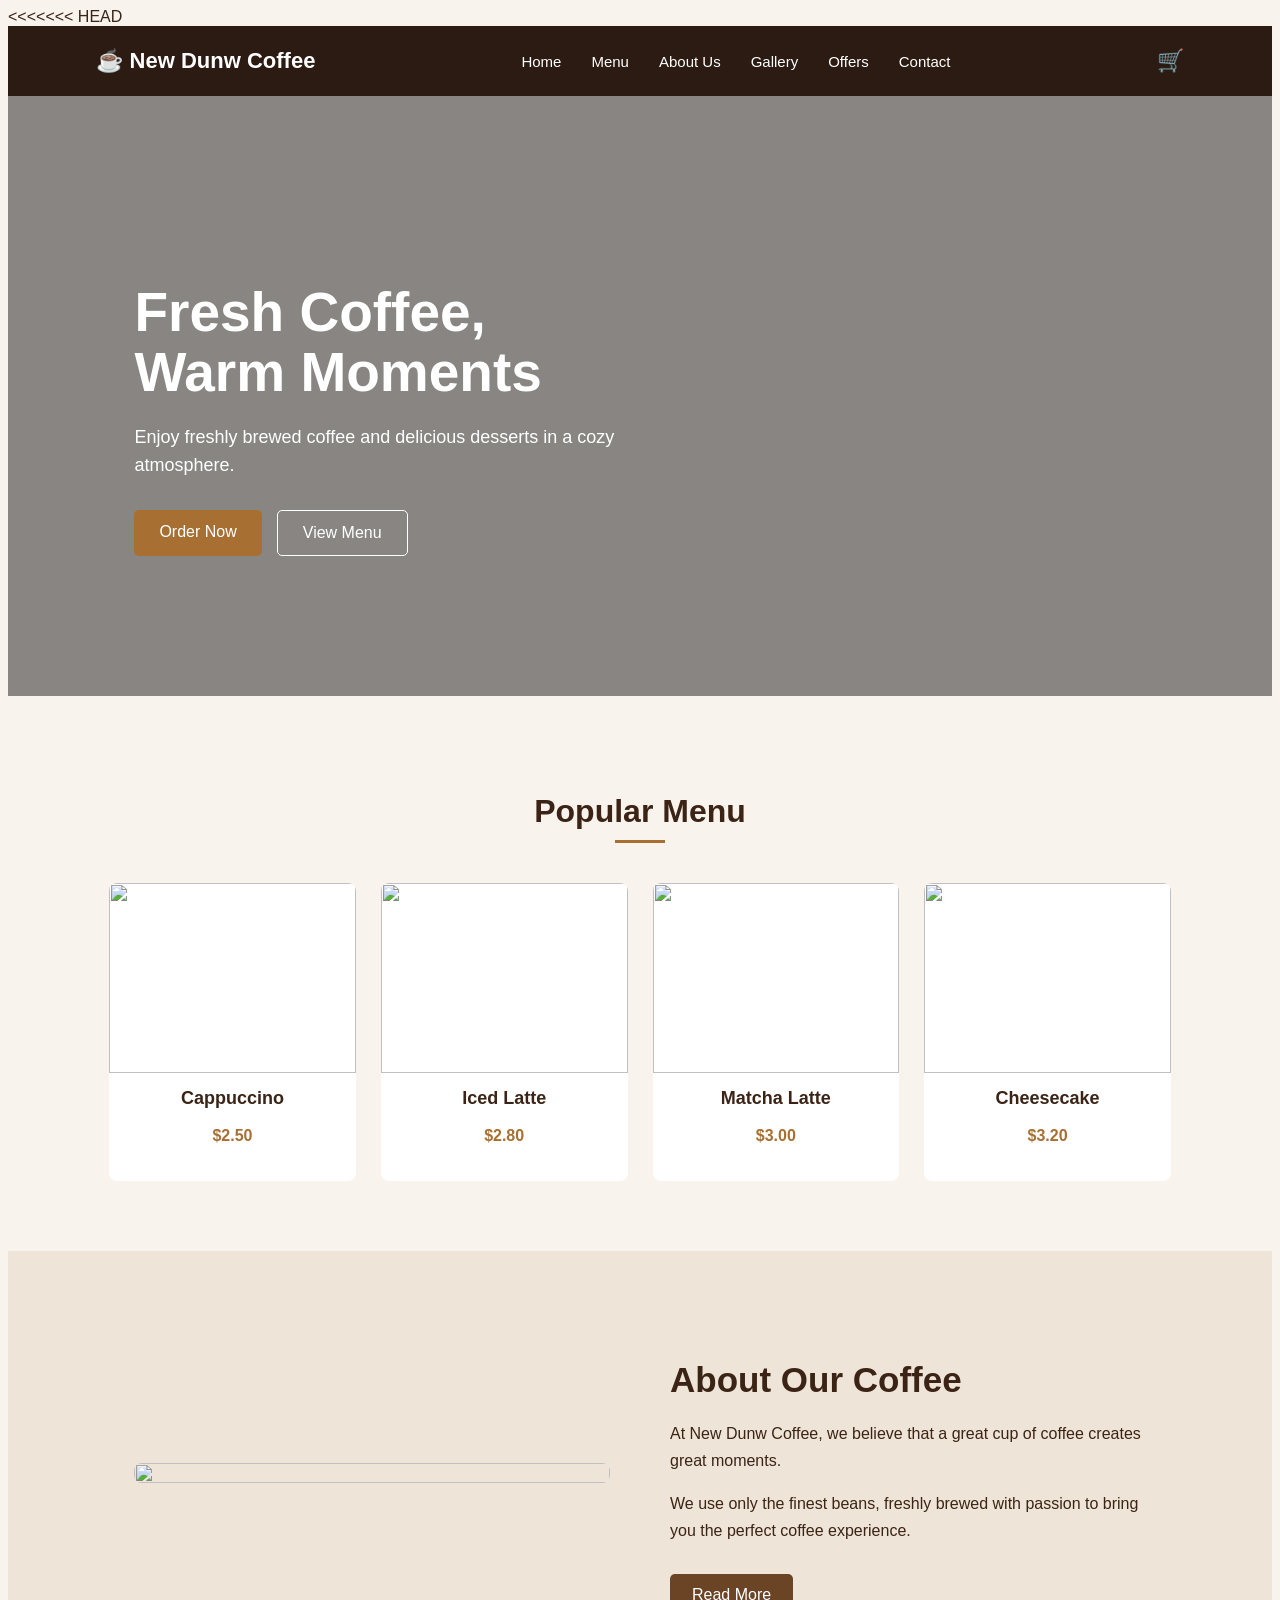
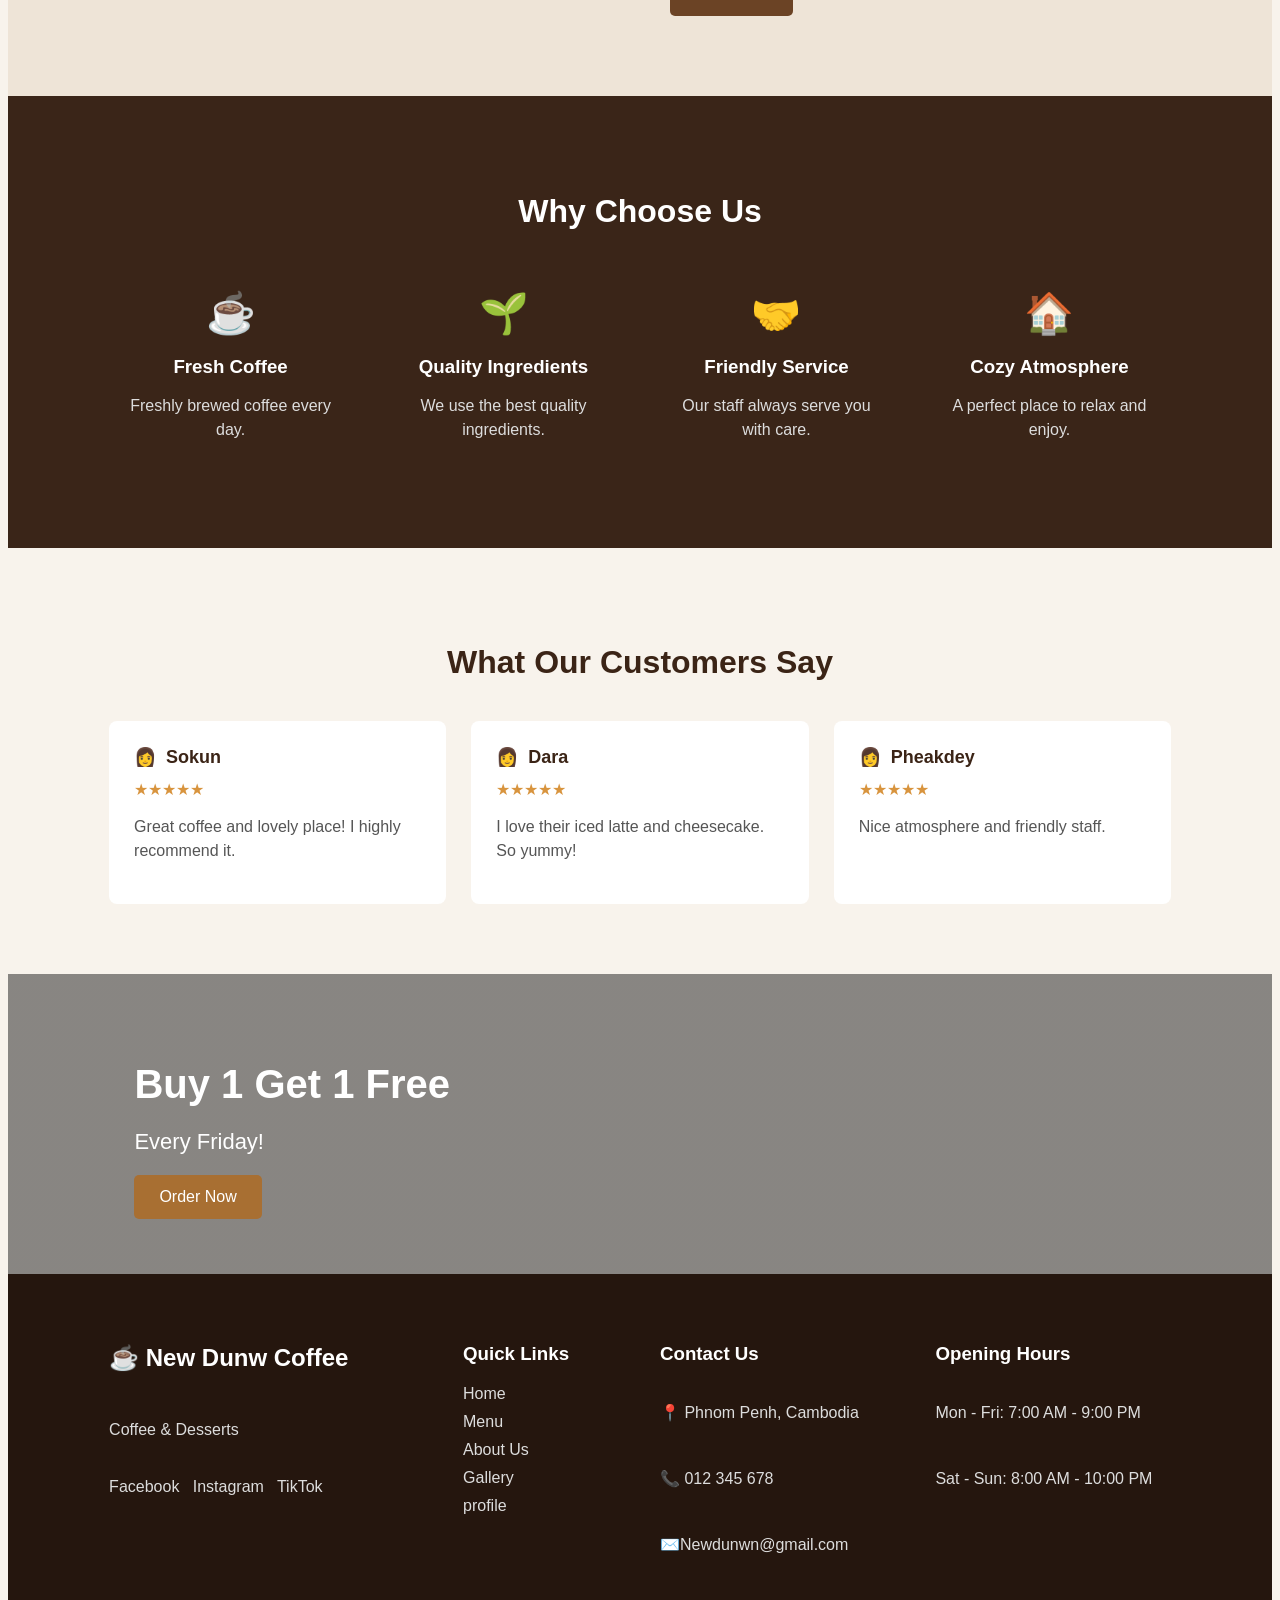
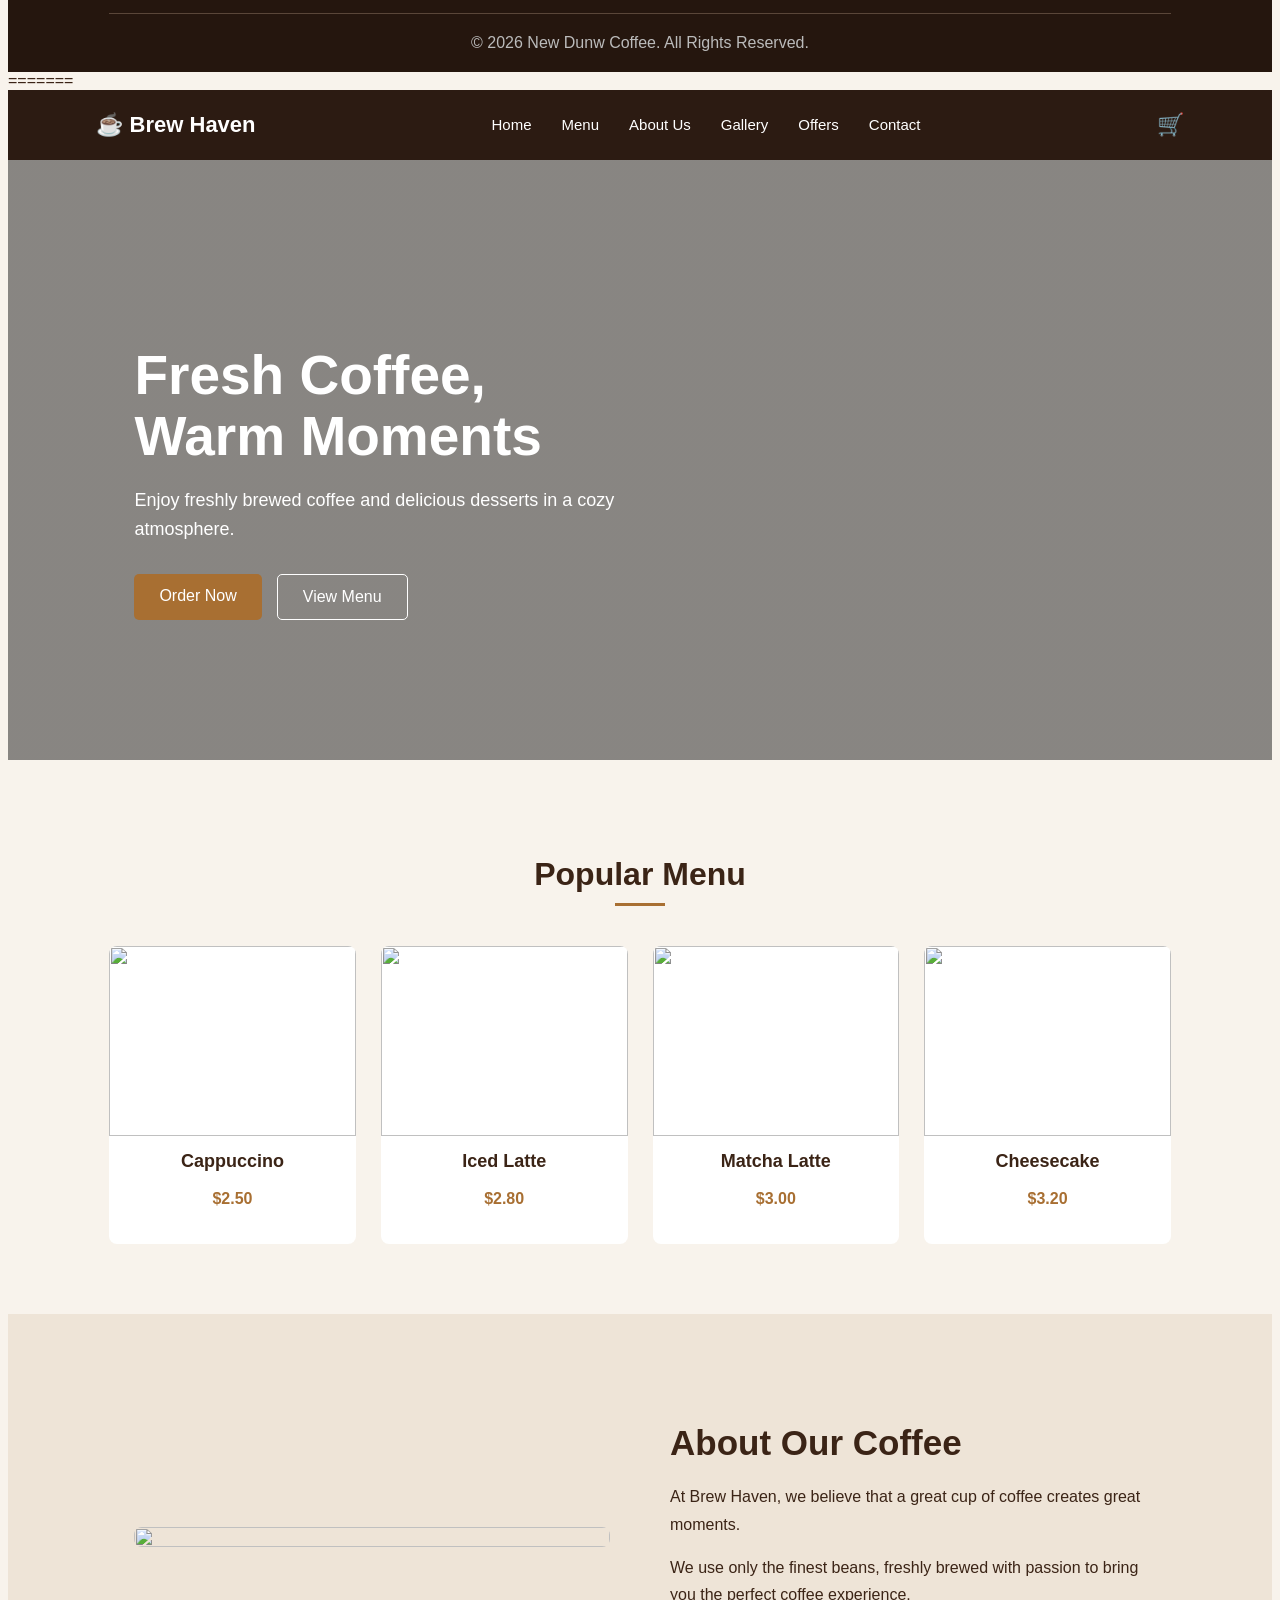
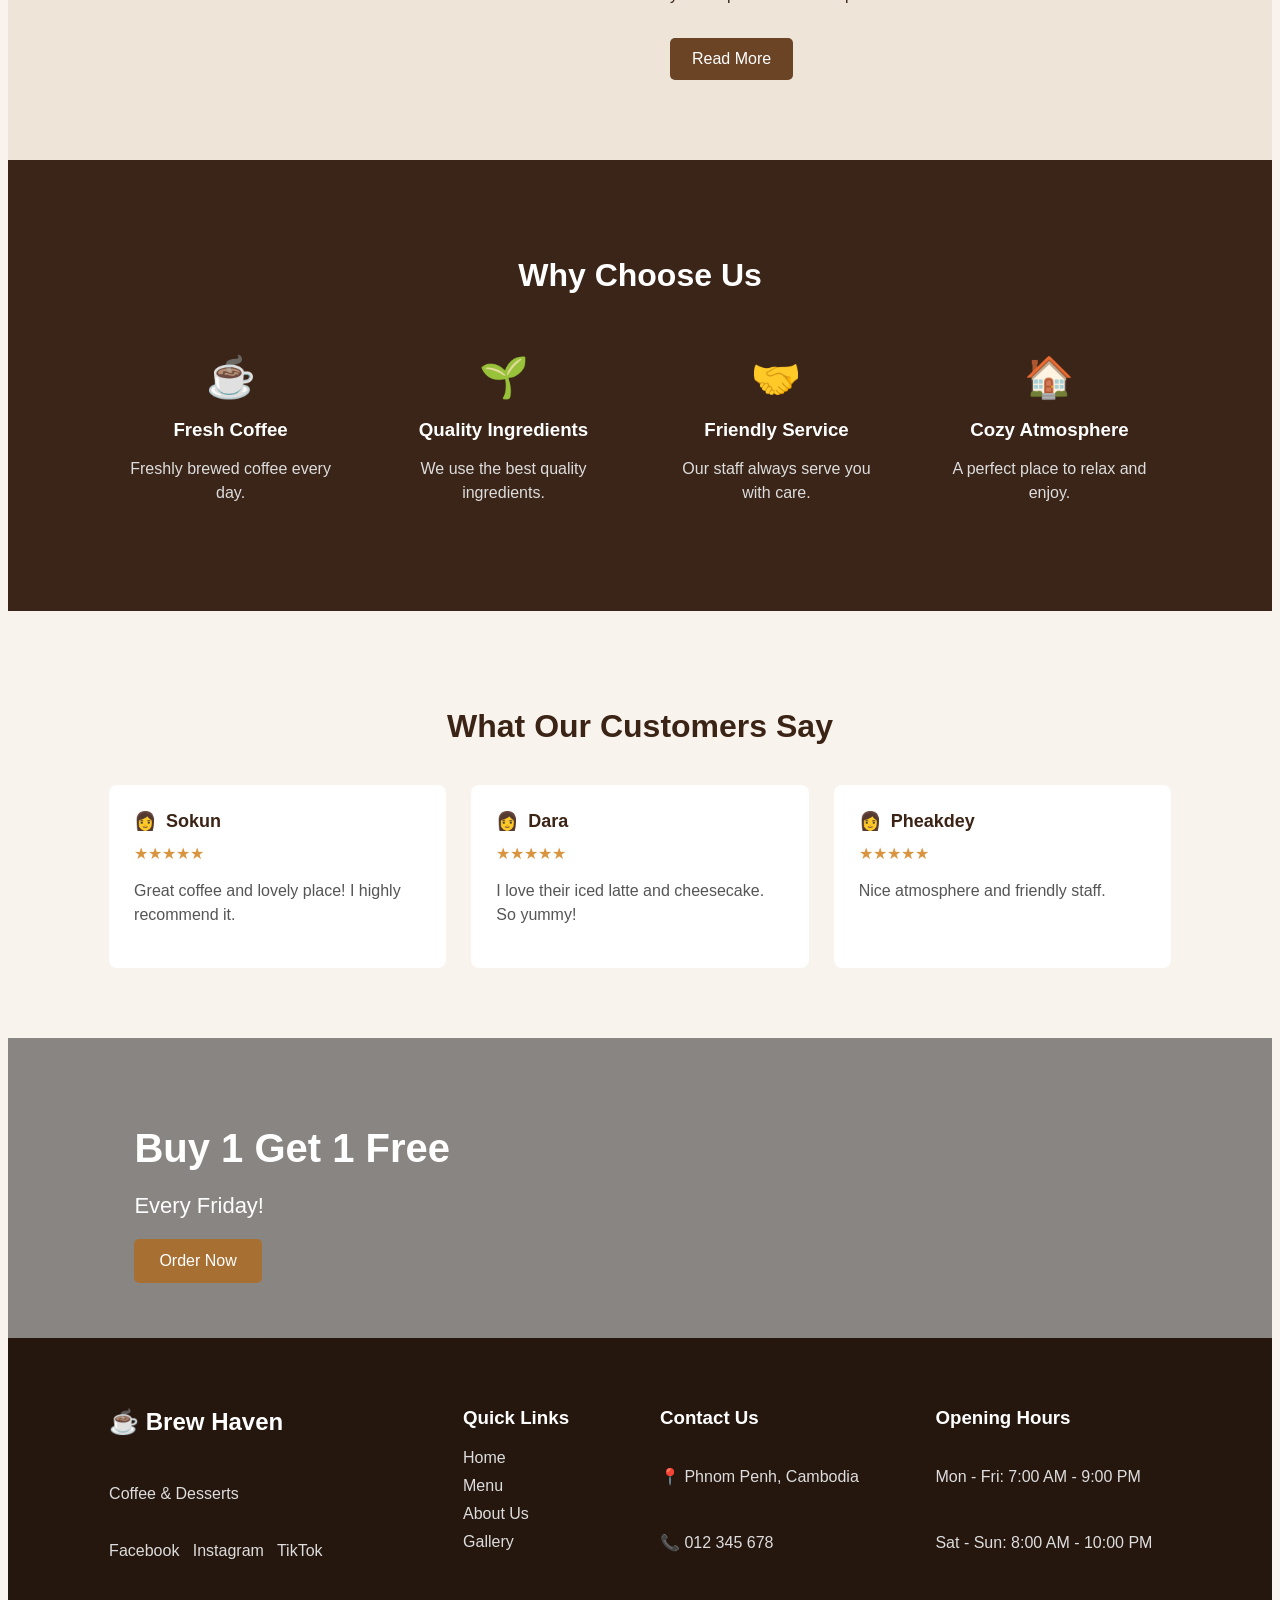
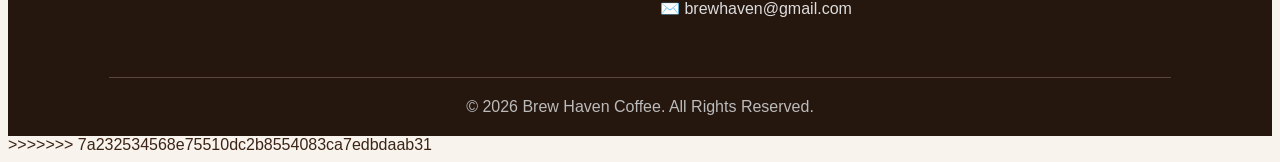
==== commit cb5db5bf: "Merge branch 'main' of https://github.com/SrosSreytey/Project" ====
--- a/index.html
+++ b/index.html
@@ -1,3 +1,4 @@
+<<<<<<< HEAD
 <!DOCTYPE html>
 <html lang="en">
 <head>
@@ -220,4 +221,226 @@
         </div>
     </footer>
 </body>
+=======
+<!DOCTYPE html>
+<html lang="en">
+<head>
+    <meta charset="UTF-8">
+    <meta name="viewport" content="width=device-width, initial-scale=1.0">
+    <title>Brew Haven Coffee</title>
+    <link rel="stylesheet" href="style.css">
+    <link rel="stylesheet" href="cart.js">
+</head>
+<body>
+    <header class="navbar">
+        <div class="logo">
+            ☕ Brew Haven
+        </div>
+        <nav>
+            <a href="index.html">Home</a>
+            <a href="menu.html">Menu</a>
+            <a href="about.html">About Us</a>
+            <a href="gallery.html">Gallery</a>
+            <a href="offers.html">Offers</a>
+            <a href="contact.html">Contact</a>
+        </nav>
+        <div class="cart"> 🛒</div>
+    </header>
+    <section class="hero">
+        <div class="hero-content">
+            <h1>
+                Fresh Coffee,<br>
+                Warm Moments
+            </h1>
+            <p>
+                Enjoy freshly brewed coffee and delicious
+                desserts in a cozy atmosphere.
+            </p>
+            <div class="hero-buttons">
+                <a href="menu.html" class="btn primary">
+                    Order Now
+                </a>
+                <a href="menu.html" class="btn secondary">
+                    View Menu
+                </a>
+            </div>
+        </div>
+    </section>
+    <section class="popular">
+        <h2>Popular Menu</h2>
+        <div class="line"></div>
+        <div class="popular-container">
+            <div class="popular-card">
+                <img src="https://images.unsplash.com/photo-1495474472287-4d71bcdd2085?auto=format&fit=crop&w=500&q=80">
+
+                <h3>Cappuccino</h3>
+
+                <p>$2.50</p>
+            </div>
+            <div class="popular-card">
+                <img src="https://images.unsplash.com/photo-1461023058943-07fcbe16d735?auto=format&fit=crop&w=500&q=80">
+                <h3>Iced Latte</h3>
+                <p>$2.80</p>
+            </div>
+            <div class="popular-card">
+                <img src="https://images.unsplash.com/photo-1536256263959-770b48d82b0a?auto=format&fit=crop&w=500&q=80">
+                <h3>Matcha Latte</h3>
+                <p>$3.00</p>
+            </div>
+            <div class="popular-card">
+                <img src="https://images.unsplash.com/photo-1565958011703-44f9829ba187?auto=format&fit=crop&w=500&q=80">
+                <h3>Cheesecake</h3>
+                <p>$3.20</p>
+            </div>
+        </div>
+    </section>
+    <section class="about-coffee">
+        <div class="about-image">
+            <img src="https://images.unsplash.com/photo-1445116572660-236099ec97a0?auto=format&fit=crop&w=800&q=80">
+        </div>
+        <div class="about-text">
+            <h2>About Our Coffee</h2>
+            <p>
+                At Brew Haven, we believe that a great cup
+                of coffee creates great moments.
+            </p>
+            <p>
+                We use only the finest beans, freshly brewed
+                with passion to bring you the perfect
+                coffee experience.
+            </p>
+            <a href="about.html" class="read-more">
+                Read More
+            </a>
+        </div>
+    </section>
+    <section class="why-us">
+        <h2>Why Choose Us</h2>
+        <div class="why-container">
+            <div class="why-card">
+                <div class="icon">☕</div>
+                <h3>Fresh Coffee</h3>
+                <p>
+                    Freshly brewed coffee every day.
+                </p>
+            </div>
+            <div class="why-card">
+                <div class="icon">🌱</div>
+                <h3>Quality Ingredients</h3>
+                <p>
+                    We use the best quality ingredients.
+                </p>
+            </div>
+            <div class="why-card">
+                <div class="icon">🤝</div>
+                <h3>Friendly Service</h3>
+                <p>
+                    Our staff always serve you with care.
+                </p>
+            </div>
+            <div class="why-card">
+                <div class="icon">🏠</div>
+                <h3>Cozy Atmosphere</h3>
+                <p>
+                    A perfect place to relax and enjoy.
+                </p>
+
+            </div>
+        </div>
+    </section>
+    <section class="reviews">
+        <h2>What Our Customers Say</h2>
+        <div class="review-container">
+            <div class="review-card">
+                <div class="customer">
+                    👩
+                    <strong>Sokun</strong>
+                </div>
+                <div class="stars">
+                    ★★★★★
+                </div>
+                <p>
+                    Great coffee and lovely place!
+                    I highly recommend it.
+                </p>
+            </div>
+            <div class="review-card">
+
+                <div class="customer">
+                    👩
+                    <strong>Dara</strong>
+                </div>
+                <div class="stars">
+                    ★★★★★
+                </div>
+                <p>
+                    I love their iced latte and
+                    cheesecake. So yummy!
+                </p>
+            </div>
+            <div class="review-card">
+                <div class="customer">
+                    👩
+                    <strong>Pheakdey</strong>
+                </div>
+                <div class="stars">
+                    ★★★★★
+                </div>
+                <p>
+                    Nice atmosphere and friendly staff.
+                </p>
+            </div>
+        </div>
+    </section>
+    <section class="offer">
+        <div class="offer-text">
+            <h2>Buy 1 Get 1 Free</h2>
+            <p>
+                Every Friday!
+            </p>
+            <a href="offers.html" class="btn primary">
+                Order Now
+            </a>
+        </div>
+    </section>
+    <footer>
+        <div class="footer-container">
+            <div class="footer-column">
+                <h2>☕ Brew Haven</h2>
+                <p>
+                    Coffee & Desserts
+                </p>
+                <div class="social">
+                    Facebook &nbsp; Instagram &nbsp; TikTok
+                </div>
+            </div>
+            <div class="footer-column">
+                <h3>Quick Links</h3>
+                <a href="index.html">Home</a>
+                <a href="menu.html">Menu</a>
+                <a href="about.html">About Us</a>
+                <a href="gallery.html">Gallery</a>
+            </div>
+            <div class="footer-column">
+                <h3>Contact Us</h3>
+                <p>📍 Phnom Penh, Cambodia</p>
+                <p>📞 012 345 678</p>
+                <p>✉️ brewhaven@gmail.com</p>
+
+            </div>
+            <div class="footer-column">
+                <h3>Opening Hours</h3>
+                <p>
+                    Mon - Fri: 7:00 AM - 9:00 PM
+                </p>
+                <p>
+                    Sat - Sun: 8:00 AM - 10:00 PM
+                </p>
+            </div>
+        </div>
+        <div class="copyright">© 2026 Brew Haven Coffee. All Rights Reserved.
+        </div>
+    </footer>
+</body>
+>>>>>>> 7a232534568e75510dc2b8554083ca7edbdaab31
 </html>
--- a/style.css
+++ b/style.css
@@ -1,3 +1,4 @@
+<<<<<<< HEAD
 * {
     margin: 0;
     padding: 0;
@@ -3253,3 +3254,1468 @@
 
 
 
+=======
+* {
+    margin: 0;
+    padding: 0;
+    box-sizing: border-box;
+}
+body {
+    font-family: Arial, sans-serif;
+    color: #3b2416;
+    background-color: #f8f3ec;
+}
+/* ================= NAVBAR ================= */
+.navbar {
+    height: 70px;
+    background-color: #2c1b12;
+
+    display: flex;
+    align-items: center;
+    justify-content: space-between;
+    padding: 0 7%;
+}
+.logo {
+    color: white;
+    font-size: 22px;
+    font-weight: bold;
+}
+.navbar nav {
+    display: flex;
+    gap: 30px;
+}
+.navbar nav a {
+    color: white;
+    text-decoration: none;
+    font-size: 15px;
+}
+.navbar nav a:hover {
+    color: #d6a15d;
+}
+.cart {
+    color: white;
+    font-size: 22px;
+}
+/* ================= HERO ================= */
+.hero {
+    height: 600px;
+    background-image:
+        linear-gradient(
+            rgba(0, 0, 0, 0.45),
+            rgba(0, 0, 0, 0.45)
+        ),
+        url("https://images.unsplash.com/photo-1495474472287-4d71bcdd2085?auto=format&fit=crop&w=1600&q=80");
+
+    background-size: cover;
+    background-position: center;
+    display: flex;
+    align-items: center;
+    padding-left: 10%;
+}
+
+.hero-content {
+    color: white;
+    max-width: 500px;
+}
+
+.hero-content h1 {
+    font-size: 55px;
+    line-height: 1.1;
+    margin-bottom: 20px;
+}
+
+.hero-content p {
+    font-size: 18px;
+    line-height: 1.6;
+    margin-bottom: 30px;
+}
+
+.hero-buttons {
+    display: flex;
+    gap: 15px;
+}
+
+.btn {
+    text-decoration: none;
+    padding: 13px 25px;
+    border-radius: 5px;
+    display: inline-block;
+}
+
+.primary {
+    background-color: #a86f32;
+    color: white;
+}
+.secondary {
+    border: 1px solid white;
+    color: white;
+}
+.btn:hover {
+    opacity: 0.8;
+}
+/* ================= POPULAR ================= */
+.popular {
+    padding: 70px 8%;
+    text-align: center;
+}
+.popular h2,
+.reviews h2 {
+    font-size: 32px;
+    margin-bottom: 10px;
+}
+.line {
+    width: 50px;
+    height: 3px;
+    background-color: #a86f32;
+    margin: 0 auto 40px;
+}
+
+.popular-container {
+    display: grid;
+    grid-template-columns: repeat(4, 1fr);
+    gap: 25px;
+}
+
+.popular-card {
+    background-color: white;
+    border-radius: 8px;
+    overflow: hidden;
+    padding-bottom: 20px;
+}
+
+.popular-card img {
+    width: 100%;
+    height: 190px;
+    object-fit: cover;
+}
+
+.popular-card h3 {
+    margin-top: 15px;
+    font-size: 18px;
+}
+
+.popular-card p {
+    margin-top: 8px;
+    color: #a86f32;
+    font-weight: bold;
+}
+/* ================= ABOUT ================= */
+.about-coffee {
+    padding: 80px 10%;
+    display: flex;
+    align-items: center;
+    gap: 60px;
+    background-color: #eee4d7;
+}
+.about-image {
+    width: 50%;
+}
+.about-image img {
+    width: 100%;
+    border-radius: 8px;
+}
+.about-text {
+    width: 50%;
+}
+.about-text h2 {
+    font-size: 35px;
+    margin-bottom: 20px;
+}
+.about-text p {
+    line-height: 1.7;
+    margin-bottom: 15px;
+}
+.read-more {
+    display: inline-block;
+    margin-top: 15px;
+    background-color: #6b4325;
+    color: white;
+    padding: 12px 22px;
+    text-decoration: none;
+    border-radius: 5px;
+}
+/* ================= WHY US ================= */
+.why-us {
+    background-color: #3a2518;
+    color: white;
+    text-align: center;
+    padding: 70px 8%;
+}
+.why-us h2 {
+    font-size: 32px;
+    margin-bottom: 40px;
+}
+.why-container {
+    display: grid;
+    grid-template-columns: repeat(4, 1fr);
+    gap: 30px;
+}
+.why-card {
+    padding: 20px;
+}
+.icon {
+    font-size: 40px;
+    margin-bottom: 15px;
+}
+.why-card h3 {
+    margin-bottom: 10px;
+}
+.why-card p {
+    color: #ddd;
+    line-height: 1.5;
+}
+/* ================= REVIEWS ================= */
+.reviews {
+    padding: 70px 8%;
+    text-align: center;
+}
+.review-container {
+    display: grid;
+    grid-template-columns: repeat(3, 1fr);
+    gap: 25px;
+    margin-top: 40px;
+}
+.review-card {
+    background-color: white;
+    padding: 25px;
+    border-radius: 8px;
+    text-align: left;
+}
+.customer {
+    font-size: 18px;
+    display: flex;
+    gap: 10px;
+    align-items: center;
+}
+.stars {
+    color: #d8943e;
+    margin: 12px 0;
+}
+.review-card p {
+    line-height: 1.5;
+    color: #555;
+}
+/* ================= OFFER ================= */
+
+.offer {
+    min-height: 300px;
+    background-image:
+        linear-gradient(
+            rgba(0, 0, 0, 0.45),
+            rgba(0, 0, 0, 0.45)
+        ),
+        url("https://images.unsplash.com/photo-1509042239860-f550ce710b93?auto=format&fit=crop&w=1600&q=80");
+
+    background-size: cover;
+    background-position: center;
+    display: flex;
+    align-items: center;
+    padding-left: 10%;
+}
+.offer-text {
+    color: white;
+}
+.offer-text h2 {
+    font-size: 40px;
+    margin-bottom: 10px;
+}
+.offer-text p {
+    font-size: 22px;
+    margin-bottom: 20px;
+}
+/* ================= FOOTER ================= */
+footer {
+    background-color: #25160e;
+    color: white;
+    padding: 50px 8% 20px;
+}
+.footer-container {
+    display: grid;
+    grid-template-columns: 2fr 1fr 1.5fr 1.5fr;
+    gap: 40px;
+}
+.footer-column {
+    display: flex;
+    flex-direction: column;
+    gap: 10px;
+}
+.footer-column h3 {
+    margin-bottom: 10px;
+}
+.footer-column a {
+    color: #ddd;
+    text-decoration: none;
+}
+.footer-column p {
+    color: #ddd;
+    line-height: 1.5;
+}
+.social {
+    margin-top: 10px;
+    color: #ddd;
+}
+.copyright {
+    border-top: 1px solid #5a4639;
+    text-align: center;
+    margin-top: 40px;
+    padding-top: 20px;
+    color: #bbb;
+}
+/* ================= RESPONSIVE ================= */
+
+@media (max-width: 900px) {
+    .navbar {
+        padding: 0 4%;
+    }
+    .navbar nav {
+        gap: 15px;
+    }
+    .hero-content h1 {
+        font-size: 45px;
+    }
+    .popular-container {
+        grid-template-columns: repeat(2, 1fr);
+    }
+    .why-container {
+        grid-template-columns: repeat(2, 1fr);
+    }
+    .footer-container {
+        grid-template-columns: repeat(2, 1fr);
+    }
+}
+@media (max-width: 600px) {
+    .navbar {
+        height: auto;
+        padding: 20px;
+        flex-direction: column;
+        gap: 20px;
+    }
+    .navbar nav {
+        flex-wrap: wrap;
+        justify-content: center;
+    }
+    .hero {
+        height: 500px;
+        padding: 30px;
+    }
+    .hero-content h1 {
+        font-size: 38px;
+    }
+    .popular-container {
+        grid-template-columns: 1fr;
+    }
+    .about-coffee {
+        flex-direction: column;
+        padding: 50px 8%;
+    }
+    .about-image,
+    .about-text {
+        width: 100%;
+    }
+    .why-container {
+        grid-template-columns: 1fr;
+    }
+    .review-container {
+        grid-template-columns: 1fr;
+    }
+    .footer-container {
+        grid-template-columns: 1fr;
+    }
+    .offer {
+        padding: 40px;
+    }
+    .offer-text h2 {
+        font-size: 32px;
+    }
+}
+/* ================= MENU HERO ================= */
+.menu-hero {
+    height: 300px;
+    background-image:
+        linear-gradient(
+            rgba(0, 0, 0, 0.45),
+            rgba(0, 0, 0, 0.45)
+        ),
+        url("https://images.unsplash.com/photo-1445116572660-236099ec97a0?auto=format&fit=crop&w=1600&q=80");
+    background-size: cover;
+    background-position: center;
+    display: flex;
+    align-items: center;
+    justify-content: center;
+    text-align: center;
+    color: white;
+}
+.menu-hero h1 {
+    font-size: 50px;
+    margin-bottom: 10px;
+}
+.menu-hero p {
+    font-size: 18px;
+}
+/* ================= MENU ================= */
+.menu {
+    padding: 60px 8%;
+}
+/* CATEGORY */
+.category {
+    display: flex;
+    justify-content: center;
+    gap: 15px;
+    margin-bottom: 60px;
+}
+.category a {
+    text-decoration: none;
+    color: #5b3821;
+    border: 1px solid #c8a47a;
+    padding: 10px 20px;
+    border-radius: 20px;
+}
+.category a:hover {
+    background-color: #6b4325;
+    color: white;
+}
+/* MENU SECTION */
+.menu-section {
+    margin-bottom: 70px;
+}
+.menu-section h2 {
+    text-align: center;
+    font-size: 32px;
+    margin-bottom: 30px;
+}
+/* MENU GRID */
+.menu-grid {
+    display: grid;
+    grid-template-columns: repeat(3, 1fr);
+    gap: 25px;
+}
+/* MENU CARD */
+.menu-card {
+    background-color: white;
+    border-radius: 10px;
+    overflow: hidden;
+    padding-bottom: 20px;
+    text-align: center;
+    box-shadow: 0 3px 12px rgba(0, 0, 0, 0.08);
+}
+.menu-card img {
+    width: 100%;
+    height: 210px;
+    object-fit: cover;
+}
+.menu-card h3 {
+    margin-top: 15px;
+    font-size: 19px;
+}
+.menu-card p {
+    color: #777;
+    margin: 8px 15px;
+    line-height: 1.4;
+}
+.price {
+    color: #a86f32;
+    font-size: 18px;
+    font-weight: bold;
+    margin: 12px;
+}
+.menu-card button {
+    border: none;
+    background-color: #6b4325;
+    color: white;
+    padding: 10px 20px;
+    border-radius: 5px;
+    cursor: pointer;
+}
+.menu-card button:hover {
+    background-color: #a86f32;
+}
+/* ================= MENU RESPONSIVE ================= */
+@media (max-width: 900px) {
+    .menu-grid {
+        grid-template-columns: repeat(2, 1fr);
+    }
+}
+@media (max-width: 600px) {
+    .category {
+        flex-wrap: wrap;
+    }
+    .menu-grid {
+        grid-template-columns: 1fr;
+    }
+    .menu-hero h1 {
+        font-size: 40px;
+    }
+}
+/* ================= CART HERO ================= */
+.cart-hero {
+    height: 300px;
+    background-image: url("https://images.unsplash.com/photo-1445116572660-236099ec97a0?auto=format&fit=crop&w=1600&q=80");
+    background-size: cover;
+    background-position: center;
+    display: flex;
+    flex-direction: column;
+    justify-content: center;
+    align-items: center;
+    color: white;
+    text-align: center;
+}
+.cart-hero h1 {
+    font-size: 45px;
+    margin-bottom: 10px;
+}
+.cart-hero p {
+    font-size: 18px;
+}
+/* ================= CART SECTION ================= */
+.cart-section {
+    padding: 60px 8%;
+    background: #f8f5f0;
+}
+.cart-container {
+    display: grid;
+    grid-template-columns: 2fr 1fr;
+    gap: 30px;
+    max-width: 1200px;
+    margin: auto;
+}
+/* ================= CART ITEMS ================= */
+.cart-items {
+    background: white;
+    padding: 30px;
+    border-radius: 12px;
+}
+.cart-items h2 {
+    margin-bottom: 25px;
+    color: #3e2723;
+}
+.cart-item {
+    display: flex;
+    align-items: center;
+    gap: 20px;
+    padding: 20px 0;
+    border-bottom: 1px solid #ddd;
+}
+.cart-item img {
+    width: 100px;
+    height: 100px;
+    object-fit: cover;
+    border-radius: 10px;
+}
+.item-info {
+    flex: 1;
+}
+.item-info h3 {
+    margin-bottom: 5px;
+    color: #3e2723;
+}
+.item-info p {
+    color: #777;
+    font-size: 14px;
+    margin-bottom: 8px;
+}
+.item-info span {
+    font-weight: bold;
+    color: #a0522d;
+}
+/* ================= QUANTITY ================= */
+.quantity {
+    display: flex;
+    align-items: center;
+    gap: 10px;
+}
+.quantity button {
+    width: 30px;
+    height: 30px;
+    border: none;
+    border-radius: 50%;
+    background: #6f4e37;
+    color: white;
+    cursor: pointer;
+}
+.quantity span {
+    font-weight: bold;
+}
+/* ================= ITEM TOTAL ================= */
+.item-total {
+    font-weight: bold;
+    color: #3e2723;
+}
+/* ================= REMOVE ================= */
+.remove {
+    border: none;
+    background: none;
+    color: #c0392b;
+    cursor: pointer;
+}
+/* ================= CART TOTAL ================= */
+.cart-total {
+    background: white;
+    padding: 30px;
+    border-radius: 12px;
+    height: fit-content;
+}
+.cart-total h2 {
+    color: #3e2723;
+    margin-bottom: 25px;
+}
+.total-row {
+    display: flex;
+    justify-content: space-between;
+    margin: 15px 0;
+}
+.grand-total {
+    font-size: 22px;
+    font-weight: bold;
+    color: #3e2723;
+}
+/* ================= CHECKOUT BUTTON ================= */
+.checkout-btn {
+    width: 100%;
+    padding: 14px;
+    margin-top: 20px;
+    border: none;
+    border-radius: 8px;
+    background: #6f4e37;
+    color: white;
+    font-size: 16px;
+    font-weight: bold;
+    cursor: pointer;
+}
+.checkout-btn:hover {
+    background: #4e342e;
+}
+/* ================= CONTINUE SHOPPING ================= */
+.continue-shopping {
+    display: block;
+    text-align: center;
+    margin-top: 20px;
+    color: #6f4e37;
+    text-decoration: none;
+}
+/* ================= MOBILE ================= */
+@media (max-width: 768px) {
+    .cart-container {
+        grid-template-columns: 1fr;
+    }
+    .cart-item {
+        flex-wrap: wrap;
+    }
+    .item-info {
+        min-width: 180px;
+    }
+    .cart-hero h1 {
+        font-size: 35px;
+    }
+}
+/* ================= ABOUT HERO ================= */
+.about-hero {
+    height: 330px;
+    background-image:
+        linear-gradient(
+            rgba(0, 0, 0, 0.50),
+            rgba(0, 0, 0, 0.50)
+        ),
+        url("https://images.unsplash.com/photo-1511081692775-05d0f180a065?auto=format&fit=crop&w=1600&q=80");
+    background-size: cover;
+    background-position: center;
+    display: flex;
+    align-items: center;
+    justify-content: center;
+    text-align: center;
+    color: white;
+}
+.about-hero h1 {
+    font-size: 52px;
+    margin-bottom: 12px;
+}
+.about-hero p {
+    font-size: 18px;
+}
+/* ================= STORY ================= */
+.story {
+    padding: 80px 10%;
+    display: flex;
+    align-items: center;
+    gap: 60px;
+    background-color: #f8f3ec;
+}
+
+.story-image {
+    width: 50%;
+}
+.story-image img {
+    width: 100%;
+    height: 400px;
+    object-fit: cover;
+    border-radius: 10px;
+}
+.story-content {
+    width: 50%;
+}
+.small-title {
+    color: #a86f32;
+    font-size: 14px;
+    font-weight: bold;
+    letter-spacing: 2px;
+}
+.story-content h2,
+.mission-content h2 {
+    font-size: 38px;
+    margin: 12px 0 20px;
+}
+.story-content p,
+.mission-content p {
+    color: #555;
+    line-height: 1.7;
+    margin-bottom: 15px;
+}
+/* ================= MISSION ================= */
+.mission {
+    padding: 80px 10%;
+    display: flex;
+    align-items: center;
+    gap: 60px;
+    background-color: #eee4d7;
+}
+.mission-content {
+    width: 50%;
+}
+.mission-image {
+    width: 50%;
+}
+.mission-image img {
+    width: 100%;
+    height: 400px;
+    object-fit: cover;
+    border-radius: 10px;
+}
+/* ================= VALUES ================= */
+.values {
+    padding: 80px 8%;
+    background-color: #f8f3ec;
+}
+.section-title {
+    text-align: center;
+    max-width: 650px;
+    margin: 0 auto 45px;
+}
+.section-title h2 {
+    font-size: 38px;
+    margin: 12px 0;
+}
+.section-title p {
+    color: #666;
+    line-height: 1.6;
+}
+.values-container {
+    display: grid;
+    grid-template-columns: repeat(4, 1fr);
+    gap: 25px;
+}
+.value-card {
+    background-color: white;
+    text-align: center;
+    padding: 35px 25px;
+    border-radius: 10px;
+    box-shadow: 0 3px 12px rgba(0, 0, 0, 0.08);
+}
+
+.value-icon {
+    font-size: 40px;
+    margin-bottom: 15px;
+}
+
+.value-card h3 {
+    font-size: 20px;
+    margin-bottom: 12px;
+}
+.value-card p {
+    color: #666;
+    line-height: 1.6;
+}
+/* ================= STORE ================= */
+
+.store {
+    padding: 80px 8%;
+    background-color: #eee4d7;
+}
+.store-gallery {
+    display: grid;
+    grid-template-columns: 2fr 1fr 1fr;
+    grid-template-rows: 220px 220px;
+    gap: 15px;
+}
+.store-image {
+    overflow: hidden;
+    border-radius: 10px;
+}
+
+.store-image.large {
+    grid-row: span 2;
+}
+
+.store-image img {
+    width: 100%;
+    height: 100%;
+    object-fit: cover;
+    transition: transform 0.4s;
+}
+.store-image:hover img {
+    transform: scale(1.05);
+}
+/* ================= ABOUT CTA ================= */
+
+.about-cta {
+    min-height: 300px;
+
+    background-image:
+        linear-gradient(
+            rgba(44, 27, 18, 0.75),
+            rgba(44, 27, 18, 0.75)
+        ),
+        url("https://images.unsplash.com/photo-1447933601403-0c6688de566e?auto=format&fit=crop&w=1600&q=80");
+
+    background-size: cover;
+    background-position: center;
+    display: flex;
+    align-items: center;
+    justify-content: center;
+    text-align: center;
+    color: white;
+}
+.about-cta h2 {
+    font-size: 38px;
+    margin-bottom: 12px;
+}
+.about-cta p {
+    font-size: 18px;
+    margin-bottom: 25px;
+}
+.about-cta a {
+    display: inline-block;
+    background-color: #a86f32;
+    color: white;
+    text-decoration: none;
+    padding: 13px 25px;
+    border-radius: 5px;
+}
+
+.about-cta a:hover {
+    opacity: 0.85;
+}
+/* ================= ABOUT RESPONSIVE ================= */
+@media (max-width: 900px) {
+    .story,
+    .mission {
+        padding: 60px 7%;
+        gap: 30px;
+    }
+    .values-container {
+        grid-template-columns: repeat(2, 1fr);
+    }
+    .store-gallery {
+        grid-template-columns: 1fr 1fr;
+        grid-template-rows: 250px 200px 200px;
+    }
+    .store-image.large {
+        grid-column: span 2;
+        grid-row: span 1;
+    }
+
+}
+@media (max-width: 600px) {
+
+    .about-hero {
+        height: 280px;
+    }
+
+    .about-hero h1 {
+        font-size: 40px;
+    }
+
+    .story,
+    .mission {
+        flex-direction: column;
+
+        padding: 50px 8%;
+    }
+
+    .story-image,
+    .story-content,
+    .mission-image,
+    .mission-content {
+        width: 100%;
+    }
+
+    .story-image img,
+    .mission-image img {
+        height: 280px;
+    }
+
+    .story-content h2,
+    .mission-content h2 {
+        font-size: 30px;
+    }
+
+    .values {
+        padding: 50px 8%;
+    }
+
+    .values-container {
+        grid-template-columns: 1fr;
+    }
+
+    .store {
+        padding: 50px 8%;
+    }
+    .store-gallery {
+        display: grid;
+        grid-template-columns: 1fr;
+        grid-template-rows: repeat(4, 220px);
+    }
+    .store-image.large {
+        grid-column: auto;
+        grid-row: auto;
+    }
+    .about-cta {
+        padding: 50px 20px;
+    }
+    .about-cta h2 {
+        font-size: 30px;
+    }
+}
+/* ================= CART HERO ================= */
+.cart-hero {
+    height: 300px;
+    background-image:
+        linear-gradient(
+            rgba(0, 0, 0, 0.50),
+            rgba(0, 0, 0, 0.50)
+        ),
+        url("https://images.unsplash.com/photo-1498804103079-a6351b050096?auto=format&fit=crop&w=1600&q=80");
+    background-size: cover;
+    background-position: center;
+    display: flex;
+    align-items: center;
+    justify-content: center;
+    text-align: center;
+    color: white;
+}
+.cart-hero h1 {
+    font-size: 50px;
+    margin-bottom: 10px;
+}
+.cart-hero p {
+    font-size: 18px;
+}
+/* ================= CART SECTION ================= */
+.cart-section {
+    padding: 70px 8%;
+    background-color: #f8f3ec;
+}
+.cart-container {
+    display: grid;
+    grid-template-columns: 2fr 1fr;
+    gap: 35px;
+    max-width: 1200px;
+    margin: auto;
+    align-items: start;
+}
+/* ================= CART ITEMS ================= */
+.cart-items {
+    background-color: white;
+    padding: 30px;
+    border-radius: 10px;
+    box-shadow:
+        0 3px 12px
+        rgba(0, 0, 0, 0.08);
+}
+.cart-title {
+    display: flex;
+    justify-content: space-between;
+    align-items: center;
+    margin-bottom: 25px;
+    padding-bottom: 20px;
+
+    border-bottom: 1px solid #ddd;
+}
+.cart-title h2 {
+    font-size: 25px;
+}
+.cart-title span {
+    color: #777;
+    font-size: 14px;
+}
+/* ================= CART ITEM ================= */
+.cart-item {
+    display: grid;
+    grid-template-columns:90px 1fr auto auto auto;
+    align-items: center;
+    gap: 18px;
+    padding: 20px 0;
+    border-bottom: 1px solid #eee;
+}
+.cart-item img {
+    width: 90px;
+    height: 90px;
+    object-fit: cover;
+    border-radius: 8px;
+}
+.cart-item-info h3 {
+    font-size: 17px;
+    margin-bottom: 7px;
+}
+.cart-item-info p {
+    color: #777;
+    font-size: 13px;
+    margin-bottom: 8px;
+}
+.item-price {
+    color: #a86f32;
+    font-weight: bold;
+}
+/* ================= QUANTITY ================= */
+.quantity {
+    display: flex;
+    align-items: center;
+    gap: 8px;
+}
+.quantity button {
+    width: 30px;
+    height: 30px;
+    border: 1px solid #cdb79e;
+    background-color: white;
+    color: #6b4325;
+    border-radius: 4px;
+    cursor: pointer;
+    font-size: 18px;
+}
+.quantity button:hover {
+    background-color: #6b4325;
+    color: white;
+}
+.quantity span {
+    min-width: 20px;
+    text-align: center;
+    font-weight: bold;
+}
+/* ================= ITEM TOTAL ================= */
+.item-total {
+    font-weight: bold;
+    min-width: 60px;
+    text-align: right;
+}
+/* ================= REMOVE ================= */
+.remove {
+    border: none;
+    background: none;
+    color: #999;
+    cursor: pointer;
+    font-size: 16px;
+}
+.remove:hover {
+    color: #a33;
+}
+/* ================= CONTINUE SHOPPING ================= */
+.continue-shopping {
+    display: inline-block;
+    margin-top: 25px;
+    color: #6b4325;
+    text-decoration: none;
+    font-weight: bold;
+}
+.continue-shopping:hover {
+    color: #a86f32;
+}
+/* ================= ORDER SUMMARY ================= */
+.order-summary {
+    background-color: white;
+    padding: 30px;
+    border-radius: 10px;
+    box-shadow:0 3px 12px rgba(0, 0, 0, 0.08);
+    position: sticky;
+    top: 20px;
+}
+.order-summary h2 {
+    font-size: 25px;
+    margin-bottom: 25px;
+}
+.summary-row {
+    display: flex;
+    justify-content: space-between;
+    margin-bottom: 15px;
+    color: #555;
+}
+.summary-line {
+    height: 1px;
+    background-color: #ddd;
+    margin: 20px 0;
+}
+.summary-total {
+    display: flex;
+    justify-content: space-between;
+    align-items: center;
+    margin-bottom: 25px;
+}
+.summary-total span {
+    font-size: 18px;
+    font-weight: bold;
+}
+.summary-total strong {
+    font-size: 24px;
+    color: #a86f32;
+}
+/* ================= PAYMENT ================= */
+.payment-method {
+    border-top: 1px solid #eee;
+    padding-top: 20px;
+    margin-bottom: 25px;
+}
+.payment-method h3 {
+    font-size: 16px;
+    margin-bottom: 15px;
+}
+.payment-method label {
+    display: block;
+    padding: 10px 0;
+    color: #555;
+    cursor: pointer;
+}
+.payment-method input {
+    margin-right: 8px;
+}
+/* ================= CHECKOUT ================= */
+.checkout-btn {
+    display: block;
+    text-align: center;
+    background-color: #6b4325;
+    color: white;
+    text-decoration: none;
+    padding: 14px;
+    border-radius: 6px;
+    font-weight: bold;
+}
+.checkout-btn:hover {
+    background-color: #a86f32;
+}
+.secure {
+    text-align: center;
+    color: #888;
+    font-size: 13px;
+    margin-top: 15px;
+}
+/* ================= CART RESPONSIVE ================= */
+
+@media (max-width: 1000px) {
+    .cart-container {
+        grid-template-columns: 1fr;
+    }
+    .order-summary {
+        position: static;
+    }
+}
+@media (max-width: 700px) {
+    .cart-section {
+        padding: 50px 5%;
+    }
+    .cart-items {
+        padding: 20px;
+    }
+    .cart-item {
+        grid-template-columns:70px 1fr auto;
+        gap: 12px;
+    }
+    .cart-item img {
+        width: 70px;
+        height: 70px;
+    }
+    .quantity {
+        grid-column: 2;
+    }
+    .item-total {
+        grid-column: 3;
+        grid-row: 1;
+    }
+    .remove {
+        grid-column: 3;
+        grid-row: 2;
+    }
+    .cart-hero h1 {
+        font-size: 40px;
+    }
+}
+@media (max-width: 450px) {
+    .cart-title {
+        flex-direction: column;
+        align-items: flex-start;
+        gap: 5px;
+    }
+    .cart-item {
+        grid-template-columns: 60px 1fr;
+    }
+    .cart-item img {
+        width: 60px;
+        height: 60px;
+    }
+    .item-total {
+        grid-column: 2;
+        grid-row: 2;
+        text-align: left;
+    }
+    .quantity {
+        grid-column: 2;
+        grid-row: 3;
+    }
+    .remove {
+        grid-column: 2;
+        grid-row: 4;
+        text-align: left;
+    }
+}
+/* ================= EMPTY CART ================= */
+
+.empty-cart {
+    text-align: center;
+    padding: 60px 20px;
+}
+
+.empty-icon {
+    font-size: 60px;
+    margin-bottom: 15px;
+}
+
+.empty-cart h3 {
+    font-size: 24px;
+    margin-bottom: 10px;
+}
+
+.empty-cart p {
+    color: #777;
+    margin-bottom: 25px;
+}
+
+.empty-cart a {
+    display: inline-block;
+    background-color: #6b4325;
+    color: white;
+    text-decoration: none;
+    padding: 12px 25px;
+    border-radius: 5px;
+}
+
+.empty-cart a:hover {
+    background-color: #a86f32;
+}
+/* ================= GALLERY HERO ================= */
+.gallery-hero {
+    height: 320px;
+    background-image:
+        linear-gradient(
+            rgba(0, 0, 0, 0.55),
+            rgba(0, 0, 0, 0.55)
+        ),
+        url("https://images.unsplash.com/photo-1495474472287-4d71bcdd2085?auto=format&fit=crop&w=1600&q=80");
+    background-size: cover;
+    background-position: center;
+    display: flex;
+    align-items: center;
+    justify-content: center;
+    text-align: center;
+    color: white;
+}
+.gallery-hero h1 {
+    font-size: 52px;
+    margin-bottom: 12px;
+}
+.gallery-hero p {
+    font-size: 18px;
+    max-width: 600px;
+}
+/* ================= GALLERY SECTION ================= */
+.gallery-section {
+    padding: 80px 8%;
+    background-color: #f8f3ec;
+}
+/* ================= FILTER ================= */
+.gallery-filter {
+    display: flex;
+    justify-content: center;
+    flex-wrap: wrap;
+    gap: 12px;
+    margin-bottom: 40px;
+}
+.filter-btn {
+    border: 1px solid #cdb79e;
+    background-color: white;
+    color: #6b4325;
+    padding: 10px 20px;
+    border-radius: 25px;
+    cursor: pointer;
+    font-size: 15px;
+    transition: 0.3s;
+}
+.filter-btn:hover,
+.filter-btn.active {
+    background-color: #6b4325;
+    color: white;
+}
+/* ================= GALLERY GRID ================= */
+.gallery-grid {
+    display: grid;
+    grid-template-columns: repeat(3, 1fr);
+    gap: 20px;
+    max-width: 1200px;
+    margin: auto;
+}
+.gallery-item {
+    position: relative;
+    height: 280px;
+    overflow: hidden;
+    border-radius: 10px;
+    cursor: pointer;
+}
+.gallery-item img {
+    width: 100%;
+    height: 100%;
+    object-fit: cover;
+    transition: transform 0.5s;
+}
+.gallery-item:hover img {
+    transform: scale(1.1);
+}
+/* ================= OVERLAY ================= */
+.gallery-overlay {
+    position: absolute;
+    left: 0;
+    right: 0;
+    bottom: 0;
+    padding: 25px 20px;
+    color: white;
+    background:
+        linear-gradient(
+            transparent,
+            rgba(0, 0, 0, 0.75)
+        );
+    transform: translateY(100%);
+    transition: transform 0.4s;
+}
+.gallery-item:hover .gallery-overlay {
+    transform: translateY(0);
+}
+.gallery-overlay h3 {
+    font-size: 21px;
+    margin-bottom: 5px;
+}
+.gallery-overlay p {
+    font-size: 14px;
+    opacity: 0.9;
+}
+/* ================= GALLERY CTA ================= */
+.gallery-cta {
+    min-height: 300px;
+    background-image:
+        linear-gradient(
+            rgba(44, 27, 18, 0.78),
+            rgba(44, 27, 18, 0.78)
+        ),
+        url("https://images.unsplash.com/photo-1447933601403-0c6688de566e?auto=format&fit=crop&w=1600&q=80");
+    background-size: cover;
+    background-position: center;
+    display: flex;
+    align-items: center;
+    justify-content: center;
+    text-align: center;
+    color: white;
+}
+.gallery-cta h2 {
+    font-size: 38px;
+    margin-bottom: 12px;
+}
+.gallery-cta p {
+    font-size: 18px;
+    margin-bottom: 25px;
+}
+.gallery-cta a {
+    display: inline-block;
+    background-color: #a86f32;
+    color: white;
+    text-decoration: none;
+    padding: 13px 28px;
+    border-radius: 5px;
+    font-weight: bold;
+    transition: 0.3s;
+}
+.gallery-cta a:hover {
+    background-color: white;
+    color: #6b4325;
+}
+/* ================= LIGHTBOX ================= */
+.lightbox {
+    display: none;
+    position: fixed;
+    top: 0;
+    left: 0;
+    width: 100%;
+    height: 100%;
+    background-color: rgba(0, 0, 0, 0.90);
+    z-index: 9999;
+    align-items: center;
+    justify-content: center;
+    padding: 30px;
+}
+.lightbox.show {
+    display: flex;
+}
+.lightbox img {
+    max-width: 90%;
+    max-height: 90%;
+    object-fit: contain;
+    border-radius: 8px;
+}
+.lightbox-close {
+    position: absolute;
+    top: 25px;
+    right: 35px;
+    color: white;
+    font-size: 35px;
+    cursor: pointer;
+}
+/* ================= RESPONSIVE ================= */
+@media (max-width: 900px) {
+    .gallery-grid {
+        grid-template-columns:
+            repeat(2, 1fr);
+    }
+}
+@media (max-width: 600px) {
+    .gallery-hero {
+        height: 280px;
+    }
+    .gallery-hero h1 {
+        font-size: 40px;
+    }
+    .gallery-section {
+        padding: 55px 6%;
+    }
+    .gallery-grid {
+        grid-template-columns: 1fr;
+    }
+    .gallery-item {
+        height: 260px;
+    }
+    .gallery-cta {
+        padding: 50px 20px;
+    }
+    .gallery-cta h2 {
+        font-size: 30px;
+    }
+    .lightbox-close {
+        top: 15px;
+        right: 20px;
+        font-size: 30px;
+    }
+}
+
+
+
+>>>>>>> 7a232534568e75510dc2b8554083ca7edbdaab31
--- a/style.css
+++ b/style.css
@@ -1,3 +1,4 @@
+<<<<<<< HEAD
 * {
     margin: 0;
     padding: 0;
@@ -3253,3 +3254,1468 @@
 
 
 
+=======
+* {
+    margin: 0;
+    padding: 0;
+    box-sizing: border-box;
+}
+body {
+    font-family: Arial, sans-serif;
+    color: #3b2416;
+    background-color: #f8f3ec;
+}
+/* ================= NAVBAR ================= */
+.navbar {
+    height: 70px;
+    background-color: #2c1b12;
+
+    display: flex;
+    align-items: center;
+    justify-content: space-between;
+    padding: 0 7%;
+}
+.logo {
+    color: white;
+    font-size: 22px;
+    font-weight: bold;
+}
+.navbar nav {
+    display: flex;
+    gap: 30px;
+}
+.navbar nav a {
+    color: white;
+    text-decoration: none;
+    font-size: 15px;
+}
+.navbar nav a:hover {
+    color: #d6a15d;
+}
+.cart {
+    color: white;
+    font-size: 22px;
+}
+/* ================= HERO ================= */
+.hero {
+    height: 600px;
+    background-image:
+        linear-gradient(
+            rgba(0, 0, 0, 0.45),
+            rgba(0, 0, 0, 0.45)
+        ),
+        url("https://images.unsplash.com/photo-1495474472287-4d71bcdd2085?auto=format&fit=crop&w=1600&q=80");
+
+    background-size: cover;
+    background-position: center;
+    display: flex;
+    align-items: center;
+    padding-left: 10%;
+}
+
+.hero-content {
+    color: white;
+    max-width: 500px;
+}
+
+.hero-content h1 {
+    font-size: 55px;
+    line-height: 1.1;
+    margin-bottom: 20px;
+}
+
+.hero-content p {
+    font-size: 18px;
+    line-height: 1.6;
+    margin-bottom: 30px;
+}
+
+.hero-buttons {
+    display: flex;
+    gap: 15px;
+}
+
+.btn {
+    text-decoration: none;
+    padding: 13px 25px;
+    border-radius: 5px;
+    display: inline-block;
+}
+
+.primary {
+    background-color: #a86f32;
+    color: white;
+}
+.secondary {
+    border: 1px solid white;
+    color: white;
+}
+.btn:hover {
+    opacity: 0.8;
+}
+/* ================= POPULAR ================= */
+.popular {
+    padding: 70px 8%;
+    text-align: center;
+}
+.popular h2,
+.reviews h2 {
+    font-size: 32px;
+    margin-bottom: 10px;
+}
+.line {
+    width: 50px;
+    height: 3px;
+    background-color: #a86f32;
+    margin: 0 auto 40px;
+}
+
+.popular-container {
+    display: grid;
+    grid-template-columns: repeat(4, 1fr);
+    gap: 25px;
+}
+
+.popular-card {
+    background-color: white;
+    border-radius: 8px;
+    overflow: hidden;
+    padding-bottom: 20px;
+}
+
+.popular-card img {
+    width: 100%;
+    height: 190px;
+    object-fit: cover;
+}
+
+.popular-card h3 {
+    margin-top: 15px;
+    font-size: 18px;
+}
+
+.popular-card p {
+    margin-top: 8px;
+    color: #a86f32;
+    font-weight: bold;
+}
+/* ================= ABOUT ================= */
+.about-coffee {
+    padding: 80px 10%;
+    display: flex;
+    align-items: center;
+    gap: 60px;
+    background-color: #eee4d7;
+}
+.about-image {
+    width: 50%;
+}
+.about-image img {
+    width: 100%;
+    border-radius: 8px;
+}
+.about-text {
+    width: 50%;
+}
+.about-text h2 {
+    font-size: 35px;
+    margin-bottom: 20px;
+}
+.about-text p {
+    line-height: 1.7;
+    margin-bottom: 15px;
+}
+.read-more {
+    display: inline-block;
+    margin-top: 15px;
+    background-color: #6b4325;
+    color: white;
+    padding: 12px 22px;
+    text-decoration: none;
+    border-radius: 5px;
+}
+/* ================= WHY US ================= */
+.why-us {
+    background-color: #3a2518;
+    color: white;
+    text-align: center;
+    padding: 70px 8%;
+}
+.why-us h2 {
+    font-size: 32px;
+    margin-bottom: 40px;
+}
+.why-container {
+    display: grid;
+    grid-template-columns: repeat(4, 1fr);
+    gap: 30px;
+}
+.why-card {
+    padding: 20px;
+}
+.icon {
+    font-size: 40px;
+    margin-bottom: 15px;
+}
+.why-card h3 {
+    margin-bottom: 10px;
+}
+.why-card p {
+    color: #ddd;
+    line-height: 1.5;
+}
+/* ================= REVIEWS ================= */
+.reviews {
+    padding: 70px 8%;
+    text-align: center;
+}
+.review-container {
+    display: grid;
+    grid-template-columns: repeat(3, 1fr);
+    gap: 25px;
+    margin-top: 40px;
+}
+.review-card {
+    background-color: white;
+    padding: 25px;
+    border-radius: 8px;
+    text-align: left;
+}
+.customer {
+    font-size: 18px;
+    display: flex;
+    gap: 10px;
+    align-items: center;
+}
+.stars {
+    color: #d8943e;
+    margin: 12px 0;
+}
+.review-card p {
+    line-height: 1.5;
+    color: #555;
+}
+/* ================= OFFER ================= */
+
+.offer {
+    min-height: 300px;
+    background-image:
+        linear-gradient(
+            rgba(0, 0, 0, 0.45),
+            rgba(0, 0, 0, 0.45)
+        ),
+        url("https://images.unsplash.com/photo-1509042239860-f550ce710b93?auto=format&fit=crop&w=1600&q=80");
+
+    background-size: cover;
+    background-position: center;
+    display: flex;
+    align-items: center;
+    padding-left: 10%;
+}
+.offer-text {
+    color: white;
+}
+.offer-text h2 {
+    font-size: 40px;
+    margin-bottom: 10px;
+}
+.offer-text p {
+    font-size: 22px;
+    margin-bottom: 20px;
+}
+/* ================= FOOTER ================= */
+footer {
+    background-color: #25160e;
+    color: white;
+    padding: 50px 8% 20px;
+}
+.footer-container {
+    display: grid;
+    grid-template-columns: 2fr 1fr 1.5fr 1.5fr;
+    gap: 40px;
+}
+.footer-column {
+    display: flex;
+    flex-direction: column;
+    gap: 10px;
+}
+.footer-column h3 {
+    margin-bottom: 10px;
+}
+.footer-column a {
+    color: #ddd;
+    text-decoration: none;
+}
+.footer-column p {
+    color: #ddd;
+    line-height: 1.5;
+}
+.social {
+    margin-top: 10px;
+    color: #ddd;
+}
+.copyright {
+    border-top: 1px solid #5a4639;
+    text-align: center;
+    margin-top: 40px;
+    padding-top: 20px;
+    color: #bbb;
+}
+/* ================= RESPONSIVE ================= */
+
+@media (max-width: 900px) {
+    .navbar {
+        padding: 0 4%;
+    }
+    .navbar nav {
+        gap: 15px;
+    }
+    .hero-content h1 {
+        font-size: 45px;
+    }
+    .popular-container {
+        grid-template-columns: repeat(2, 1fr);
+    }
+    .why-container {
+        grid-template-columns: repeat(2, 1fr);
+    }
+    .footer-container {
+        grid-template-columns: repeat(2, 1fr);
+    }
+}
+@media (max-width: 600px) {
+    .navbar {
+        height: auto;
+        padding: 20px;
+        flex-direction: column;
+        gap: 20px;
+    }
+    .navbar nav {
+        flex-wrap: wrap;
+        justify-content: center;
+    }
+    .hero {
+        height: 500px;
+        padding: 30px;
+    }
+    .hero-content h1 {
+        font-size: 38px;
+    }
+    .popular-container {
+        grid-template-columns: 1fr;
+    }
+    .about-coffee {
+        flex-direction: column;
+        padding: 50px 8%;
+    }
+    .about-image,
+    .about-text {
+        width: 100%;
+    }
+    .why-container {
+        grid-template-columns: 1fr;
+    }
+    .review-container {
+        grid-template-columns: 1fr;
+    }
+    .footer-container {
+        grid-template-columns: 1fr;
+    }
+    .offer {
+        padding: 40px;
+    }
+    .offer-text h2 {
+        font-size: 32px;
+    }
+}
+/* ================= MENU HERO ================= */
+.menu-hero {
+    height: 300px;
+    background-image:
+        linear-gradient(
+            rgba(0, 0, 0, 0.45),
+            rgba(0, 0, 0, 0.45)
+        ),
+        url("https://images.unsplash.com/photo-1445116572660-236099ec97a0?auto=format&fit=crop&w=1600&q=80");
+    background-size: cover;
+    background-position: center;
+    display: flex;
+    align-items: center;
+    justify-content: center;
+    text-align: center;
+    color: white;
+}
+.menu-hero h1 {
+    font-size: 50px;
+    margin-bottom: 10px;
+}
+.menu-hero p {
+    font-size: 18px;
+}
+/* ================= MENU ================= */
+.menu {
+    padding: 60px 8%;
+}
+/* CATEGORY */
+.category {
+    display: flex;
+    justify-content: center;
+    gap: 15px;
+    margin-bottom: 60px;
+}
+.category a {
+    text-decoration: none;
+    color: #5b3821;
+    border: 1px solid #c8a47a;
+    padding: 10px 20px;
+    border-radius: 20px;
+}
+.category a:hover {
+    background-color: #6b4325;
+    color: white;
+}
+/* MENU SECTION */
+.menu-section {
+    margin-bottom: 70px;
+}
+.menu-section h2 {
+    text-align: center;
+    font-size: 32px;
+    margin-bottom: 30px;
+}
+/* MENU GRID */
+.menu-grid {
+    display: grid;
+    grid-template-columns: repeat(3, 1fr);
+    gap: 25px;
+}
+/* MENU CARD */
+.menu-card {
+    background-color: white;
+    border-radius: 10px;
+    overflow: hidden;
+    padding-bottom: 20px;
+    text-align: center;
+    box-shadow: 0 3px 12px rgba(0, 0, 0, 0.08);
+}
+.menu-card img {
+    width: 100%;
+    height: 210px;
+    object-fit: cover;
+}
+.menu-card h3 {
+    margin-top: 15px;
+    font-size: 19px;
+}
+.menu-card p {
+    color: #777;
+    margin: 8px 15px;
+    line-height: 1.4;
+}
+.price {
+    color: #a86f32;
+    font-size: 18px;
+    font-weight: bold;
+    margin: 12px;
+}
+.menu-card button {
+    border: none;
+    background-color: #6b4325;
+    color: white;
+    padding: 10px 20px;
+    border-radius: 5px;
+    cursor: pointer;
+}
+.menu-card button:hover {
+    background-color: #a86f32;
+}
+/* ================= MENU RESPONSIVE ================= */
+@media (max-width: 900px) {
+    .menu-grid {
+        grid-template-columns: repeat(2, 1fr);
+    }
+}
+@media (max-width: 600px) {
+    .category {
+        flex-wrap: wrap;
+    }
+    .menu-grid {
+        grid-template-columns: 1fr;
+    }
+    .menu-hero h1 {
+        font-size: 40px;
+    }
+}
+/* ================= CART HERO ================= */
+.cart-hero {
+    height: 300px;
+    background-image: url("https://images.unsplash.com/photo-1445116572660-236099ec97a0?auto=format&fit=crop&w=1600&q=80");
+    background-size: cover;
+    background-position: center;
+    display: flex;
+    flex-direction: column;
+    justify-content: center;
+    align-items: center;
+    color: white;
+    text-align: center;
+}
+.cart-hero h1 {
+    font-size: 45px;
+    margin-bottom: 10px;
+}
+.cart-hero p {
+    font-size: 18px;
+}
+/* ================= CART SECTION ================= */
+.cart-section {
+    padding: 60px 8%;
+    background: #f8f5f0;
+}
+.cart-container {
+    display: grid;
+    grid-template-columns: 2fr 1fr;
+    gap: 30px;
+    max-width: 1200px;
+    margin: auto;
+}
+/* ================= CART ITEMS ================= */
+.cart-items {
+    background: white;
+    padding: 30px;
+    border-radius: 12px;
+}
+.cart-items h2 {
+    margin-bottom: 25px;
+    color: #3e2723;
+}
+.cart-item {
+    display: flex;
+    align-items: center;
+    gap: 20px;
+    padding: 20px 0;
+    border-bottom: 1px solid #ddd;
+}
+.cart-item img {
+    width: 100px;
+    height: 100px;
+    object-fit: cover;
+    border-radius: 10px;
+}
+.item-info {
+    flex: 1;
+}
+.item-info h3 {
+    margin-bottom: 5px;
+    color: #3e2723;
+}
+.item-info p {
+    color: #777;
+    font-size: 14px;
+    margin-bottom: 8px;
+}
+.item-info span {
+    font-weight: bold;
+    color: #a0522d;
+}
+/* ================= QUANTITY ================= */
+.quantity {
+    display: flex;
+    align-items: center;
+    gap: 10px;
+}
+.quantity button {
+    width: 30px;
+    height: 30px;
+    border: none;
+    border-radius: 50%;
+    background: #6f4e37;
+    color: white;
+    cursor: pointer;
+}
+.quantity span {
+    font-weight: bold;
+}
+/* ================= ITEM TOTAL ================= */
+.item-total {
+    font-weight: bold;
+    color: #3e2723;
+}
+/* ================= REMOVE ================= */
+.remove {
+    border: none;
+    background: none;
+    color: #c0392b;
+    cursor: pointer;
+}
+/* ================= CART TOTAL ================= */
+.cart-total {
+    background: white;
+    padding: 30px;
+    border-radius: 12px;
+    height: fit-content;
+}
+.cart-total h2 {
+    color: #3e2723;
+    margin-bottom: 25px;
+}
+.total-row {
+    display: flex;
+    justify-content: space-between;
+    margin: 15px 0;
+}
+.grand-total {
+    font-size: 22px;
+    font-weight: bold;
+    color: #3e2723;
+}
+/* ================= CHECKOUT BUTTON ================= */
+.checkout-btn {
+    width: 100%;
+    padding: 14px;
+    margin-top: 20px;
+    border: none;
+    border-radius: 8px;
+    background: #6f4e37;
+    color: white;
+    font-size: 16px;
+    font-weight: bold;
+    cursor: pointer;
+}
+.checkout-btn:hover {
+    background: #4e342e;
+}
+/* ================= CONTINUE SHOPPING ================= */
+.continue-shopping {
+    display: block;
+    text-align: center;
+    margin-top: 20px;
+    color: #6f4e37;
+    text-decoration: none;
+}
+/* ================= MOBILE ================= */
+@media (max-width: 768px) {
+    .cart-container {
+        grid-template-columns: 1fr;
+    }
+    .cart-item {
+        flex-wrap: wrap;
+    }
+    .item-info {
+        min-width: 180px;
+    }
+    .cart-hero h1 {
+        font-size: 35px;
+    }
+}
+/* ================= ABOUT HERO ================= */
+.about-hero {
+    height: 330px;
+    background-image:
+        linear-gradient(
+            rgba(0, 0, 0, 0.50),
+            rgba(0, 0, 0, 0.50)
+        ),
+        url("https://images.unsplash.com/photo-1511081692775-05d0f180a065?auto=format&fit=crop&w=1600&q=80");
+    background-size: cover;
+    background-position: center;
+    display: flex;
+    align-items: center;
+    justify-content: center;
+    text-align: center;
+    color: white;
+}
+.about-hero h1 {
+    font-size: 52px;
+    margin-bottom: 12px;
+}
+.about-hero p {
+    font-size: 18px;
+}
+/* ================= STORY ================= */
+.story {
+    padding: 80px 10%;
+    display: flex;
+    align-items: center;
+    gap: 60px;
+    background-color: #f8f3ec;
+}
+
+.story-image {
+    width: 50%;
+}
+.story-image img {
+    width: 100%;
+    height: 400px;
+    object-fit: cover;
+    border-radius: 10px;
+}
+.story-content {
+    width: 50%;
+}
+.small-title {
+    color: #a86f32;
+    font-size: 14px;
+    font-weight: bold;
+    letter-spacing: 2px;
+}
+.story-content h2,
+.mission-content h2 {
+    font-size: 38px;
+    margin: 12px 0 20px;
+}
+.story-content p,
+.mission-content p {
+    color: #555;
+    line-height: 1.7;
+    margin-bottom: 15px;
+}
+/* ================= MISSION ================= */
+.mission {
+    padding: 80px 10%;
+    display: flex;
+    align-items: center;
+    gap: 60px;
+    background-color: #eee4d7;
+}
+.mission-content {
+    width: 50%;
+}
+.mission-image {
+    width: 50%;
+}
+.mission-image img {
+    width: 100%;
+    height: 400px;
+    object-fit: cover;
+    border-radius: 10px;
+}
+/* ================= VALUES ================= */
+.values {
+    padding: 80px 8%;
+    background-color: #f8f3ec;
+}
+.section-title {
+    text-align: center;
+    max-width: 650px;
+    margin: 0 auto 45px;
+}
+.section-title h2 {
+    font-size: 38px;
+    margin: 12px 0;
+}
+.section-title p {
+    color: #666;
+    line-height: 1.6;
+}
+.values-container {
+    display: grid;
+    grid-template-columns: repeat(4, 1fr);
+    gap: 25px;
+}
+.value-card {
+    background-color: white;
+    text-align: center;
+    padding: 35px 25px;
+    border-radius: 10px;
+    box-shadow: 0 3px 12px rgba(0, 0, 0, 0.08);
+}
+
+.value-icon {
+    font-size: 40px;
+    margin-bottom: 15px;
+}
+
+.value-card h3 {
+    font-size: 20px;
+    margin-bottom: 12px;
+}
+.value-card p {
+    color: #666;
+    line-height: 1.6;
+}
+/* ================= STORE ================= */
+
+.store {
+    padding: 80px 8%;
+    background-color: #eee4d7;
+}
+.store-gallery {
+    display: grid;
+    grid-template-columns: 2fr 1fr 1fr;
+    grid-template-rows: 220px 220px;
+    gap: 15px;
+}
+.store-image {
+    overflow: hidden;
+    border-radius: 10px;
+}
+
+.store-image.large {
+    grid-row: span 2;
+}
+
+.store-image img {
+    width: 100%;
+    height: 100%;
+    object-fit: cover;
+    transition: transform 0.4s;
+}
+.store-image:hover img {
+    transform: scale(1.05);
+}
+/* ================= ABOUT CTA ================= */
+
+.about-cta {
+    min-height: 300px;
+
+    background-image:
+        linear-gradient(
+            rgba(44, 27, 18, 0.75),
+            rgba(44, 27, 18, 0.75)
+        ),
+        url("https://images.unsplash.com/photo-1447933601403-0c6688de566e?auto=format&fit=crop&w=1600&q=80");
+
+    background-size: cover;
+    background-position: center;
+    display: flex;
+    align-items: center;
+    justify-content: center;
+    text-align: center;
+    color: white;
+}
+.about-cta h2 {
+    font-size: 38px;
+    margin-bottom: 12px;
+}
+.about-cta p {
+    font-size: 18px;
+    margin-bottom: 25px;
+}
+.about-cta a {
+    display: inline-block;
+    background-color: #a86f32;
+    color: white;
+    text-decoration: none;
+    padding: 13px 25px;
+    border-radius: 5px;
+}
+
+.about-cta a:hover {
+    opacity: 0.85;
+}
+/* ================= ABOUT RESPONSIVE ================= */
+@media (max-width: 900px) {
+    .story,
+    .mission {
+        padding: 60px 7%;
+        gap: 30px;
+    }
+    .values-container {
+        grid-template-columns: repeat(2, 1fr);
+    }
+    .store-gallery {
+        grid-template-columns: 1fr 1fr;
+        grid-template-rows: 250px 200px 200px;
+    }
+    .store-image.large {
+        grid-column: span 2;
+        grid-row: span 1;
+    }
+
+}
+@media (max-width: 600px) {
+
+    .about-hero {
+        height: 280px;
+    }
+
+    .about-hero h1 {
+        font-size: 40px;
+    }
+
+    .story,
+    .mission {
+        flex-direction: column;
+
+        padding: 50px 8%;
+    }
+
+    .story-image,
+    .story-content,
+    .mission-image,
+    .mission-content {
+        width: 100%;
+    }
+
+    .story-image img,
+    .mission-image img {
+        height: 280px;
+    }
+
+    .story-content h2,
+    .mission-content h2 {
+        font-size: 30px;
+    }
+
+    .values {
+        padding: 50px 8%;
+    }
+
+    .values-container {
+        grid-template-columns: 1fr;
+    }
+
+    .store {
+        padding: 50px 8%;
+    }
+    .store-gallery {
+        display: grid;
+        grid-template-columns: 1fr;
+        grid-template-rows: repeat(4, 220px);
+    }
+    .store-image.large {
+        grid-column: auto;
+        grid-row: auto;
+    }
+    .about-cta {
+        padding: 50px 20px;
+    }
+    .about-cta h2 {
+        font-size: 30px;
+    }
+}
+/* ================= CART HERO ================= */
+.cart-hero {
+    height: 300px;
+    background-image:
+        linear-gradient(
+            rgba(0, 0, 0, 0.50),
+            rgba(0, 0, 0, 0.50)
+        ),
+        url("https://images.unsplash.com/photo-1498804103079-a6351b050096?auto=format&fit=crop&w=1600&q=80");
+    background-size: cover;
+    background-position: center;
+    display: flex;
+    align-items: center;
+    justify-content: center;
+    text-align: center;
+    color: white;
+}
+.cart-hero h1 {
+    font-size: 50px;
+    margin-bottom: 10px;
+}
+.cart-hero p {
+    font-size: 18px;
+}
+/* ================= CART SECTION ================= */
+.cart-section {
+    padding: 70px 8%;
+    background-color: #f8f3ec;
+}
+.cart-container {
+    display: grid;
+    grid-template-columns: 2fr 1fr;
+    gap: 35px;
+    max-width: 1200px;
+    margin: auto;
+    align-items: start;
+}
+/* ================= CART ITEMS ================= */
+.cart-items {
+    background-color: white;
+    padding: 30px;
+    border-radius: 10px;
+    box-shadow:
+        0 3px 12px
+        rgba(0, 0, 0, 0.08);
+}
+.cart-title {
+    display: flex;
+    justify-content: space-between;
+    align-items: center;
+    margin-bottom: 25px;
+    padding-bottom: 20px;
+
+    border-bottom: 1px solid #ddd;
+}
+.cart-title h2 {
+    font-size: 25px;
+}
+.cart-title span {
+    color: #777;
+    font-size: 14px;
+}
+/* ================= CART ITEM ================= */
+.cart-item {
+    display: grid;
+    grid-template-columns:90px 1fr auto auto auto;
+    align-items: center;
+    gap: 18px;
+    padding: 20px 0;
+    border-bottom: 1px solid #eee;
+}
+.cart-item img {
+    width: 90px;
+    height: 90px;
+    object-fit: cover;
+    border-radius: 8px;
+}
+.cart-item-info h3 {
+    font-size: 17px;
+    margin-bottom: 7px;
+}
+.cart-item-info p {
+    color: #777;
+    font-size: 13px;
+    margin-bottom: 8px;
+}
+.item-price {
+    color: #a86f32;
+    font-weight: bold;
+}
+/* ================= QUANTITY ================= */
+.quantity {
+    display: flex;
+    align-items: center;
+    gap: 8px;
+}
+.quantity button {
+    width: 30px;
+    height: 30px;
+    border: 1px solid #cdb79e;
+    background-color: white;
+    color: #6b4325;
+    border-radius: 4px;
+    cursor: pointer;
+    font-size: 18px;
+}
+.quantity button:hover {
+    background-color: #6b4325;
+    color: white;
+}
+.quantity span {
+    min-width: 20px;
+    text-align: center;
+    font-weight: bold;
+}
+/* ================= ITEM TOTAL ================= */
+.item-total {
+    font-weight: bold;
+    min-width: 60px;
+    text-align: right;
+}
+/* ================= REMOVE ================= */
+.remove {
+    border: none;
+    background: none;
+    color: #999;
+    cursor: pointer;
+    font-size: 16px;
+}
+.remove:hover {
+    color: #a33;
+}
+/* ================= CONTINUE SHOPPING ================= */
+.continue-shopping {
+    display: inline-block;
+    margin-top: 25px;
+    color: #6b4325;
+    text-decoration: none;
+    font-weight: bold;
+}
+.continue-shopping:hover {
+    color: #a86f32;
+}
+/* ================= ORDER SUMMARY ================= */
+.order-summary {
+    background-color: white;
+    padding: 30px;
+    border-radius: 10px;
+    box-shadow:0 3px 12px rgba(0, 0, 0, 0.08);
+    position: sticky;
+    top: 20px;
+}
+.order-summary h2 {
+    font-size: 25px;
+    margin-bottom: 25px;
+}
+.summary-row {
+    display: flex;
+    justify-content: space-between;
+    margin-bottom: 15px;
+    color: #555;
+}
+.summary-line {
+    height: 1px;
+    background-color: #ddd;
+    margin: 20px 0;
+}
+.summary-total {
+    display: flex;
+    justify-content: space-between;
+    align-items: center;
+    margin-bottom: 25px;
+}
+.summary-total span {
+    font-size: 18px;
+    font-weight: bold;
+}
+.summary-total strong {
+    font-size: 24px;
+    color: #a86f32;
+}
+/* ================= PAYMENT ================= */
+.payment-method {
+    border-top: 1px solid #eee;
+    padding-top: 20px;
+    margin-bottom: 25px;
+}
+.payment-method h3 {
+    font-size: 16px;
+    margin-bottom: 15px;
+}
+.payment-method label {
+    display: block;
+    padding: 10px 0;
+    color: #555;
+    cursor: pointer;
+}
+.payment-method input {
+    margin-right: 8px;
+}
+/* ================= CHECKOUT ================= */
+.checkout-btn {
+    display: block;
+    text-align: center;
+    background-color: #6b4325;
+    color: white;
+    text-decoration: none;
+    padding: 14px;
+    border-radius: 6px;
+    font-weight: bold;
+}
+.checkout-btn:hover {
+    background-color: #a86f32;
+}
+.secure {
+    text-align: center;
+    color: #888;
+    font-size: 13px;
+    margin-top: 15px;
+}
+/* ================= CART RESPONSIVE ================= */
+
+@media (max-width: 1000px) {
+    .cart-container {
+        grid-template-columns: 1fr;
+    }
+    .order-summary {
+        position: static;
+    }
+}
+@media (max-width: 700px) {
+    .cart-section {
+        padding: 50px 5%;
+    }
+    .cart-items {
+        padding: 20px;
+    }
+    .cart-item {
+        grid-template-columns:70px 1fr auto;
+        gap: 12px;
+    }
+    .cart-item img {
+        width: 70px;
+        height: 70px;
+    }
+    .quantity {
+        grid-column: 2;
+    }
+    .item-total {
+        grid-column: 3;
+        grid-row: 1;
+    }
+    .remove {
+        grid-column: 3;
+        grid-row: 2;
+    }
+    .cart-hero h1 {
+        font-size: 40px;
+    }
+}
+@media (max-width: 450px) {
+    .cart-title {
+        flex-direction: column;
+        align-items: flex-start;
+        gap: 5px;
+    }
+    .cart-item {
+        grid-template-columns: 60px 1fr;
+    }
+    .cart-item img {
+        width: 60px;
+        height: 60px;
+    }
+    .item-total {
+        grid-column: 2;
+        grid-row: 2;
+        text-align: left;
+    }
+    .quantity {
+        grid-column: 2;
+        grid-row: 3;
+    }
+    .remove {
+        grid-column: 2;
+        grid-row: 4;
+        text-align: left;
+    }
+}
+/* ================= EMPTY CART ================= */
+
+.empty-cart {
+    text-align: center;
+    padding: 60px 20px;
+}
+
+.empty-icon {
+    font-size: 60px;
+    margin-bottom: 15px;
+}
+
+.empty-cart h3 {
+    font-size: 24px;
+    margin-bottom: 10px;
+}
+
+.empty-cart p {
+    color: #777;
+    margin-bottom: 25px;
+}
+
+.empty-cart a {
+    display: inline-block;
+    background-color: #6b4325;
+    color: white;
+    text-decoration: none;
+    padding: 12px 25px;
+    border-radius: 5px;
+}
+
+.empty-cart a:hover {
+    background-color: #a86f32;
+}
+/* ================= GALLERY HERO ================= */
+.gallery-hero {
+    height: 320px;
+    background-image:
+        linear-gradient(
+            rgba(0, 0, 0, 0.55),
+            rgba(0, 0, 0, 0.55)
+        ),
+        url("https://images.unsplash.com/photo-1495474472287-4d71bcdd2085?auto=format&fit=crop&w=1600&q=80");
+    background-size: cover;
+    background-position: center;
+    display: flex;
+    align-items: center;
+    justify-content: center;
+    text-align: center;
+    color: white;
+}
+.gallery-hero h1 {
+    font-size: 52px;
+    margin-bottom: 12px;
+}
+.gallery-hero p {
+    font-size: 18px;
+    max-width: 600px;
+}
+/* ================= GALLERY SECTION ================= */
+.gallery-section {
+    padding: 80px 8%;
+    background-color: #f8f3ec;
+}
+/* ================= FILTER ================= */
+.gallery-filter {
+    display: flex;
+    justify-content: center;
+    flex-wrap: wrap;
+    gap: 12px;
+    margin-bottom: 40px;
+}
+.filter-btn {
+    border: 1px solid #cdb79e;
+    background-color: white;
+    color: #6b4325;
+    padding: 10px 20px;
+    border-radius: 25px;
+    cursor: pointer;
+    font-size: 15px;
+    transition: 0.3s;
+}
+.filter-btn:hover,
+.filter-btn.active {
+    background-color: #6b4325;
+    color: white;
+}
+/* ================= GALLERY GRID ================= */
+.gallery-grid {
+    display: grid;
+    grid-template-columns: repeat(3, 1fr);
+    gap: 20px;
+    max-width: 1200px;
+    margin: auto;
+}
+.gallery-item {
+    position: relative;
+    height: 280px;
+    overflow: hidden;
+    border-radius: 10px;
+    cursor: pointer;
+}
+.gallery-item img {
+    width: 100%;
+    height: 100%;
+    object-fit: cover;
+    transition: transform 0.5s;
+}
+.gallery-item:hover img {
+    transform: scale(1.1);
+}
+/* ================= OVERLAY ================= */
+.gallery-overlay {
+    position: absolute;
+    left: 0;
+    right: 0;
+    bottom: 0;
+    padding: 25px 20px;
+    color: white;
+    background:
+        linear-gradient(
+            transparent,
+            rgba(0, 0, 0, 0.75)
+        );
+    transform: translateY(100%);
+    transition: transform 0.4s;
+}
+.gallery-item:hover .gallery-overlay {
+    transform: translateY(0);
+}
+.gallery-overlay h3 {
+    font-size: 21px;
+    margin-bottom: 5px;
+}
+.gallery-overlay p {
+    font-size: 14px;
+    opacity: 0.9;
+}
+/* ================= GALLERY CTA ================= */
+.gallery-cta {
+    min-height: 300px;
+    background-image:
+        linear-gradient(
+            rgba(44, 27, 18, 0.78),
+            rgba(44, 27, 18, 0.78)
+        ),
+        url("https://images.unsplash.com/photo-1447933601403-0c6688de566e?auto=format&fit=crop&w=1600&q=80");
+    background-size: cover;
+    background-position: center;
+    display: flex;
+    align-items: center;
+    justify-content: center;
+    text-align: center;
+    color: white;
+}
+.gallery-cta h2 {
+    font-size: 38px;
+    margin-bottom: 12px;
+}
+.gallery-cta p {
+    font-size: 18px;
+    margin-bottom: 25px;
+}
+.gallery-cta a {
+    display: inline-block;
+    background-color: #a86f32;
+    color: white;
+    text-decoration: none;
+    padding: 13px 28px;
+    border-radius: 5px;
+    font-weight: bold;
+    transition: 0.3s;
+}
+.gallery-cta a:hover {
+    background-color: white;
+    color: #6b4325;
+}
+/* ================= LIGHTBOX ================= */
+.lightbox {
+    display: none;
+    position: fixed;
+    top: 0;
+    left: 0;
+    width: 100%;
+    height: 100%;
+    background-color: rgba(0, 0, 0, 0.90);
+    z-index: 9999;
+    align-items: center;
+    justify-content: center;
+    padding: 30px;
+}
+.lightbox.show {
+    display: flex;
+}
+.lightbox img {
+    max-width: 90%;
+    max-height: 90%;
+    object-fit: contain;
+    border-radius: 8px;
+}
+.lightbox-close {
+    position: absolute;
+    top: 25px;
+    right: 35px;
+    color: white;
+    font-size: 35px;
+    cursor: pointer;
+}
+/* ================= RESPONSIVE ================= */
+@media (max-width: 900px) {
+    .gallery-grid {
+        grid-template-columns:
+            repeat(2, 1fr);
+    }
+}
+@media (max-width: 600px) {
+    .gallery-hero {
+        height: 280px;
+    }
+    .gallery-hero h1 {
+        font-size: 40px;
+    }
+    .gallery-section {
+        padding: 55px 6%;
+    }
+    .gallery-grid {
+        grid-template-columns: 1fr;
+    }
+    .gallery-item {
+        height: 260px;
+    }
+    .gallery-cta {
+        padding: 50px 20px;
+    }
+    .gallery-cta h2 {
+        font-size: 30px;
+    }
+    .lightbox-close {
+        top: 15px;
+        right: 20px;
+        font-size: 30px;
+    }
+}
+
+
+
+>>>>>>> 7a232534568e75510dc2b8554083ca7edbdaab31
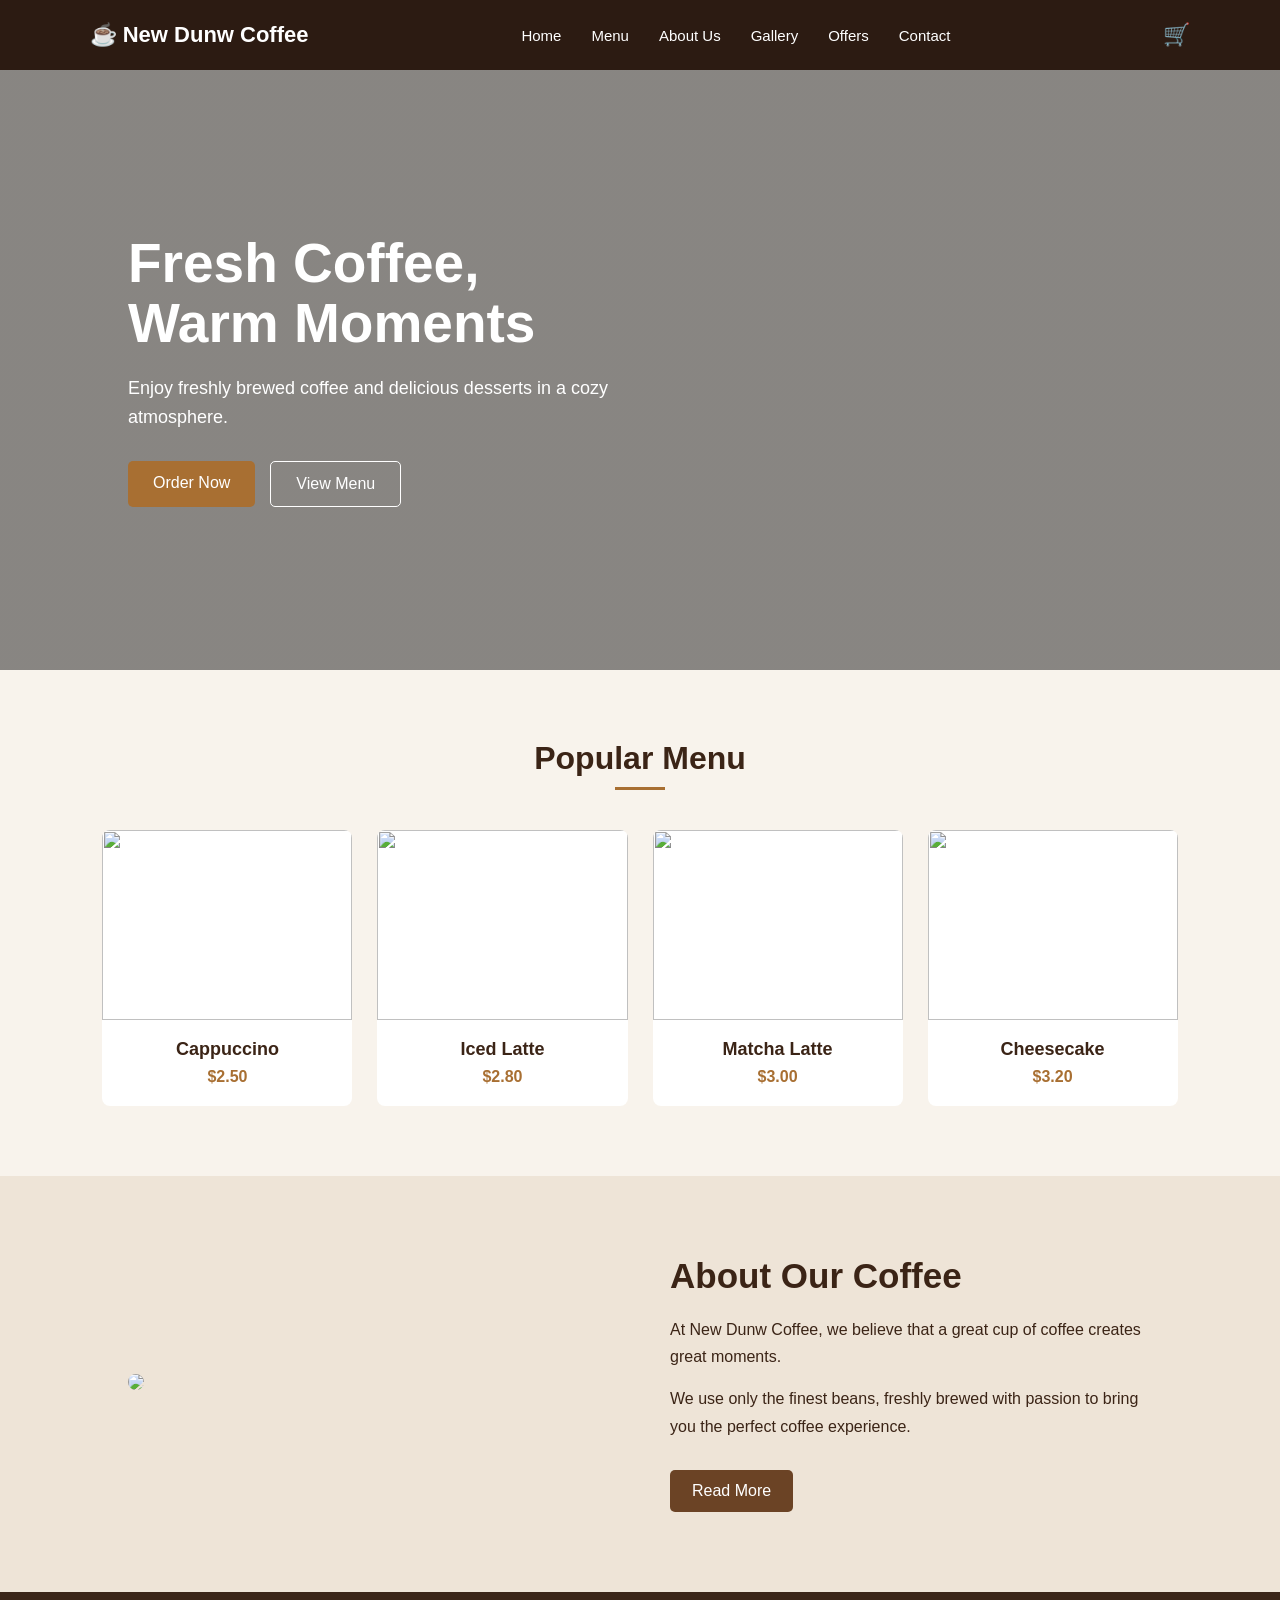
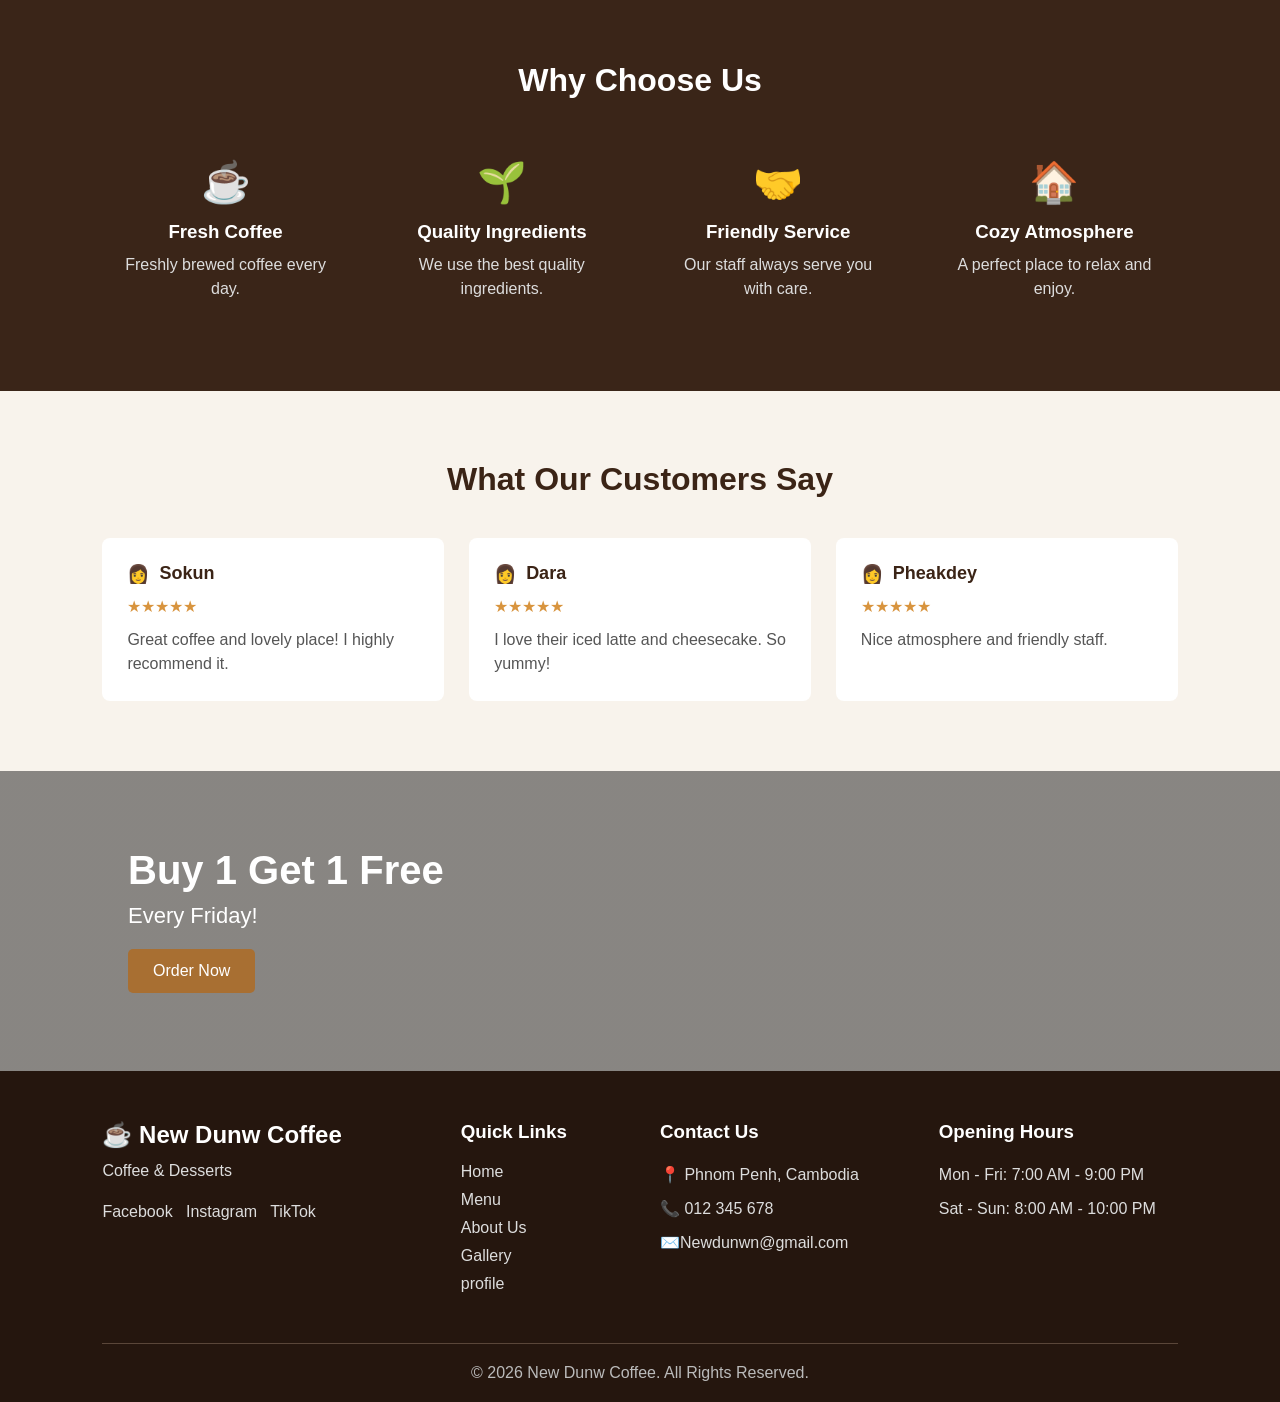
==== commit d2ab59bf: "Update Project" ====
--- a/index.html
+++ b/index.html
@@ -1,4 +1,3 @@
-<<<<<<< HEAD
 <!DOCTYPE html>
 <html lang="en">
 <head>
@@ -10,9 +9,7 @@
 </head>
 <body>
     <header class="navbar">
-        <div class="logo">
-            ☕ New Dunw Coffee
-        </div>
+        <div class="logo"> ☕ New Dunw Coffee</div>
         <nav>
             <a href="index.html">Home</a>
             <a href="menu.html">Menu</a>
@@ -34,12 +31,8 @@
                 desserts in a cozy atmosphere.
             </p>
             <div class="hero-buttons">
-                <a href="menu.html" class="btn primary">
-                    Order Now
-                </a>
-                <a href="menu.html" class="btn secondary">
-                    View Menu
-                </a>
+                <a href="menu.html" class="btn primary"> Order Now</a>
+                <a href="menu.html" class="btn secondary">View Menu</a>
             </div>
         </div>
     </section>
@@ -49,9 +42,7 @@
         <div class="popular-container">
             <div class="popular-card">
                 <img src="https://images.unsplash.com/photo-1495474472287-4d71bcdd2085?auto=format&fit=crop&w=500&q=80">
-
                 <h3>Cappuccino</h3>
-
                 <p>$2.50</p>
             </div>
             <div class="popular-card">
@@ -86,9 +77,7 @@
                 with passion to bring you the perfect
                 coffee experience.
             </p>
-            <a href="about.html" class="read-more">
-                Read More
-            </a>
+            <a href="about.html" class="read-more"> Read More </a>
         </div>
     </section>
     <section class="why-us">
@@ -97,31 +86,22 @@
             <div class="why-card">
                 <div class="icon">☕</div>
                 <h3>Fresh Coffee</h3>
-                <p>
-                    Freshly brewed coffee every day.
-                </p>
+                <p>Freshly brewed coffee every day.</p>
             </div>
             <div class="why-card">
                 <div class="icon">🌱</div>
                 <h3>Quality Ingredients</h3>
-                <p>
-                    We use the best quality ingredients.
-                </p>
+                <p>We use the best quality ingredients.</p>
             </div>
             <div class="why-card">
                 <div class="icon">🤝</div>
                 <h3>Friendly Service</h3>
-                <p>
-                    Our staff always serve you with care.
-                </p>
+                <p>Our staff always serve you with care.</p>
             </div>
             <div class="why-card">
                 <div class="icon">🏠</div>
                 <h3>Cozy Atmosphere</h3>
-                <p>
-                    A perfect place to relax and enjoy.
-                </p>
-
+                <p>A perfect place to relax and enjoy. </p>
             </div>
         </div>
     </section>
@@ -129,67 +109,47 @@
         <h2>What Our Customers Say</h2>
         <div class="review-container">
             <div class="review-card">
-                <div class="customer">
-                    👩
+                <div class="customer"> 👩
                     <strong>Sokun</strong>
                 </div>
-                <div class="stars">
-                    ★★★★★
-                </div>
+                <div class="stars">★★★★★</div>
                 <p>
                     Great coffee and lovely place!
                     I highly recommend it.
                 </p>
             </div>
             <div class="review-card">
-
-                <div class="customer">
-                    👩
+                <div class="customer">👩
                     <strong>Dara</strong>
                 </div>
-                <div class="stars">
-                    ★★★★★
-                </div>
+                <div class="stars"> ★★★★★ </div>
                 <p>
                     I love their iced latte and
                     cheesecake. So yummy!
                 </p>
             </div>
             <div class="review-card">
-                <div class="customer">
-                    👩
+                <div class="customer"> 👩
                     <strong>Pheakdey</strong>
                 </div>
-                <div class="stars">
-                    ★★★★★
-                </div>
-                <p>
-                    Nice atmosphere and friendly staff.
-                </p>
+                <div class="stars"> ★★★★★</div>
+                <p> Nice atmosphere and friendly staff. </p>
             </div>
         </div>
     </section>
     <section class="offer">
         <div class="offer-text">
             <h2>Buy 1 Get 1 Free</h2>
-            <p>
-                Every Friday!
-            </p>
-            <a href="offers.html" class="btn primary">
-                Order Now
-            </a>
+            <p>Every Friday!</p>
+            <a href="offers.html" class="btn primary"> Order Now</a>
         </div>
     </section>
     <footer>
         <div class="footer-container">
             <div class="footer-column">
                 <h2>☕ New Dunw Coffee</h2>
-                <p>
-                    Coffee & Desserts
-                </p>
-                <div class="social">
-                    Facebook &nbsp; Instagram &nbsp; TikTok
-                </div>
+                <p>Coffee & Desserts</p>
+                <div class="social"> Facebook &nbsp; Instagram &nbsp; TikTok </div>
             </div>
             <div class="footer-column">
                 <h3>Quick Links</h3>
@@ -209,238 +169,11 @@
             </div>
             <div class="footer-column">
                 <h3>Opening Hours</h3>
-                <p>
-                    Mon - Fri: 7:00 AM - 9:00 PM
-                </p>
-                <p>
-                    Sat - Sun: 8:00 AM - 10:00 PM
-                </p>
+                <p> Mon - Fri: 7:00 AM - 9:00 PM</p>
+                <p> Sat - Sun: 8:00 AM - 10:00 PM</p>
             </div>
         </div>
         <div class="copyright">© 2026 New Dunw Coffee. All Rights Reserved.
         </div>
     </footer>
 </body>
-=======
-<!DOCTYPE html>
-<html lang="en">
-<head>
-    <meta charset="UTF-8">
-    <meta name="viewport" content="width=device-width, initial-scale=1.0">
-    <title>Brew Haven Coffee</title>
-    <link rel="stylesheet" href="style.css">
-    <link rel="stylesheet" href="cart.js">
-</head>
-<body>
-    <header class="navbar">
-        <div class="logo">
-            ☕ Brew Haven
-        </div>
-        <nav>
-            <a href="index.html">Home</a>
-            <a href="menu.html">Menu</a>
-            <a href="about.html">About Us</a>
-            <a href="gallery.html">Gallery</a>
-            <a href="offers.html">Offers</a>
-            <a href="contact.html">Contact</a>
-        </nav>
-        <div class="cart"> 🛒</div>
-    </header>
-    <section class="hero">
-        <div class="hero-content">
-            <h1>
-                Fresh Coffee,<br>
-                Warm Moments
-            </h1>
-            <p>
-                Enjoy freshly brewed coffee and delicious
-                desserts in a cozy atmosphere.
-            </p>
-            <div class="hero-buttons">
-                <a href="menu.html" class="btn primary">
-                    Order Now
-                </a>
-                <a href="menu.html" class="btn secondary">
-                    View Menu
-                </a>
-            </div>
-        </div>
-    </section>
-    <section class="popular">
-        <h2>Popular Menu</h2>
-        <div class="line"></div>
-        <div class="popular-container">
-            <div class="popular-card">
-                <img src="https://images.unsplash.com/photo-1495474472287-4d71bcdd2085?auto=format&fit=crop&w=500&q=80">
-
-                <h3>Cappuccino</h3>
-
-                <p>$2.50</p>
-            </div>
-            <div class="popular-card">
-                <img src="https://images.unsplash.com/photo-1461023058943-07fcbe16d735?auto=format&fit=crop&w=500&q=80">
-                <h3>Iced Latte</h3>
-                <p>$2.80</p>
-            </div>
-            <div class="popular-card">
-                <img src="https://images.unsplash.com/photo-1536256263959-770b48d82b0a?auto=format&fit=crop&w=500&q=80">
-                <h3>Matcha Latte</h3>
-                <p>$3.00</p>
-            </div>
-            <div class="popular-card">
-                <img src="https://images.unsplash.com/photo-1565958011703-44f9829ba187?auto=format&fit=crop&w=500&q=80">
-                <h3>Cheesecake</h3>
-                <p>$3.20</p>
-            </div>
-        </div>
-    </section>
-    <section class="about-coffee">
-        <div class="about-image">
-            <img src="https://images.unsplash.com/photo-1445116572660-236099ec97a0?auto=format&fit=crop&w=800&q=80">
-        </div>
-        <div class="about-text">
-            <h2>About Our Coffee</h2>
-            <p>
-                At Brew Haven, we believe that a great cup
-                of coffee creates great moments.
-            </p>
-            <p>
-                We use only the finest beans, freshly brewed
-                with passion to bring you the perfect
-                coffee experience.
-            </p>
-            <a href="about.html" class="read-more">
-                Read More
-            </a>
-        </div>
-    </section>
-    <section class="why-us">
-        <h2>Why Choose Us</h2>
-        <div class="why-container">
-            <div class="why-card">
-                <div class="icon">☕</div>
-                <h3>Fresh Coffee</h3>
-                <p>
-                    Freshly brewed coffee every day.
-                </p>
-            </div>
-            <div class="why-card">
-                <div class="icon">🌱</div>
-                <h3>Quality Ingredients</h3>
-                <p>
-                    We use the best quality ingredients.
-                </p>
-            </div>
-            <div class="why-card">
-                <div class="icon">🤝</div>
-                <h3>Friendly Service</h3>
-                <p>
-                    Our staff always serve you with care.
-                </p>
-            </div>
-            <div class="why-card">
-                <div class="icon">🏠</div>
-                <h3>Cozy Atmosphere</h3>
-                <p>
-                    A perfect place to relax and enjoy.
-                </p>
-
-            </div>
-        </div>
-    </section>
-    <section class="reviews">
-        <h2>What Our Customers Say</h2>
-        <div class="review-container">
-            <div class="review-card">
-                <div class="customer">
-                    👩
-                    <strong>Sokun</strong>
-                </div>
-                <div class="stars">
-                    ★★★★★
-                </div>
-                <p>
-                    Great coffee and lovely place!
-                    I highly recommend it.
-                </p>
-            </div>
-            <div class="review-card">
-
-                <div class="customer">
-                    👩
-                    <strong>Dara</strong>
-                </div>
-                <div class="stars">
-                    ★★★★★
-                </div>
-                <p>
-                    I love their iced latte and
-                    cheesecake. So yummy!
-                </p>
-            </div>
-            <div class="review-card">
-                <div class="customer">
-                    👩
-                    <strong>Pheakdey</strong>
-                </div>
-                <div class="stars">
-                    ★★★★★
-                </div>
-                <p>
-                    Nice atmosphere and friendly staff.
-                </p>
-            </div>
-        </div>
-    </section>
-    <section class="offer">
-        <div class="offer-text">
-            <h2>Buy 1 Get 1 Free</h2>
-            <p>
-                Every Friday!
-            </p>
-            <a href="offers.html" class="btn primary">
-                Order Now
-            </a>
-        </div>
-    </section>
-    <footer>
-        <div class="footer-container">
-            <div class="footer-column">
-                <h2>☕ Brew Haven</h2>
-                <p>
-                    Coffee & Desserts
-                </p>
-                <div class="social">
-                    Facebook &nbsp; Instagram &nbsp; TikTok
-                </div>
-            </div>
-            <div class="footer-column">
-                <h3>Quick Links</h3>
-                <a href="index.html">Home</a>
-                <a href="menu.html">Menu</a>
-                <a href="about.html">About Us</a>
-                <a href="gallery.html">Gallery</a>
-            </div>
-            <div class="footer-column">
-                <h3>Contact Us</h3>
-                <p>📍 Phnom Penh, Cambodia</p>
-                <p>📞 012 345 678</p>
-                <p>✉️ brewhaven@gmail.com</p>
-
-            </div>
-            <div class="footer-column">
-                <h3>Opening Hours</h3>
-                <p>
-                    Mon - Fri: 7:00 AM - 9:00 PM
-                </p>
-                <p>
-                    Sat - Sun: 8:00 AM - 10:00 PM
-                </p>
-            </div>
-        </div>
-        <div class="copyright">© 2026 Brew Haven Coffee. All Rights Reserved.
-        </div>
-    </footer>
-</body>
->>>>>>> 7a232534568e75510dc2b8554083ca7edbdaab31
-</html>
--- a/style.css
+++ b/style.css
@@ -1,4 +1,3 @@
-<<<<<<< HEAD
 * {
     margin: 0;
     padding: 0;
@@ -2829,415 +2828,211 @@
 /* ================= CHECKOUT HERO ================= */
 
 .checkout-hero {
-
     height: 320px;
-
     background-image:
         linear-gradient(
             rgba(45, 27, 18, 0.65),
             rgba(45, 27, 18, 0.65)
         ),
         url("https://images.unsplash.com/photo-1495474472287-4d71bcdd2085?auto=format&fit=crop&w=1600&q=80");
-
     background-size: cover;
-
     background-position: center;
-
-    display: flex;
-
-    align-items: center;
-
+    display: flex;
+    align-items: center;
     justify-content: center;
-
-    text-align: center;
-
-    color: white;
-}
-
-
+    text-align: center;
+    color: white;
+}
 .checkout-hero span {
-
     letter-spacing: 3px;
-
     font-size: 13px;
 }
-
-
 .checkout-hero h1 {
-
     font-size: 50px;
-
     margin: 12px 0;
 }
-
-
 .checkout-hero p {
-
     font-size: 17px;
 }
-
-
-
 /* ================= CHECKOUT SECTION ================= */
-
 .checkout-section {
-
     padding: 80px 8%;
-
     background-color: #f8f3ec;
 }
-
-
 .checkout-container {
-
     max-width: 1100px;
-
     margin: auto;
-
     display: grid;
-
-    grid-template-columns:
-        1.3fr 0.7fr;
-
+    grid-template-columns:1.3fr 0.7fr;
     gap: 30px;
-
     align-items: start;
 }
-
-
-
 /* ================= CHECKOUT CARD ================= */
-
 .checkout-card,
 .checkout-summary {
-
     background-color: white;
-
     padding: 35px;
-
     border-radius: 10px;
-
     box-shadow:
         0 5px 20px
         rgba(0, 0, 0, 0.08);
 }
-
-
 .checkout-title {
 
     margin-bottom: 25px;
 }
-
-
 .checkout-title h2 {
-
     margin-top: 7px;
-
     color: #3b2416;
-
     font-size: 25px;
 }
-
-
 .checkout-subtitle {
-
     margin-top: 30px;
-
     padding-top: 25px;
-
     border-top: 1px solid #eee;
 }
-
-
-
 /* ================= ORDER TYPE ================= */
-
 .order-type {
-
     display: grid;
-
-    grid-template-columns:
-        1fr 1fr;
-
+    grid-template-columns:1fr 1fr;
     gap: 12px;
-
     margin-bottom: 20px;
 }
-
-
 .type-option {
-
     border: 1px solid #ddd;
-
     border-radius: 6px;
-
     padding: 14px;
-
     cursor: pointer;
-
     color: #555;
-
-    display: flex;
-
-    align-items: center;
-
+    display: flex;
+    align-items: center;
     gap: 10px;
 }
-
-
 .type-option:has(input:checked) {
-
     border-color: #a86f32;
-
     background-color: #f8f3ec;
-
     color: #6b4325;
 }
-
-
-
 /* ================= PAYMENT ================= */
-
 .payment-methods {
-
     display: grid;
-
-    grid-template-columns:
-        repeat(3, 1fr);
-
+    grid-template-columns: repeat(3, 1fr);
     gap: 10px;
-
     margin-bottom: 30px;
 }
-
-
 .payment-option {
-
     border: 1px solid #ddd;
-
     border-radius: 6px;
-
     padding: 13px 10px;
-
     cursor: pointer;
-
-    display: flex;
-
-    align-items: center;
-
+    display: flex;
+    align-items: center;
     gap: 7px;
-
     font-size: 14px;
 }
-
-
 .payment-option:has(input:checked) {
-
     border-color: #a86f32;
-
     background-color: #f8f3ec;
-
     color: #6b4325;
 }
-
-
-
 /* ================= PLACE ORDER ================= */
-
 .place-order-btn {
-
     width: 100%;
-
     padding: 15px;
-
     border: none;
-
     border-radius: 5px;
-
     background-color: #6b4325;
-
-    color: white;
-
+    color: white;
     font-size: 15px;
-
-    font-weight: bold;
-
+    font-weight: bold;
     cursor: pointer;
 }
-
-
 .place-order-btn:hover {
-
     background-color: #a86f32;
 }
-
-
-
 /* ================= CHECKOUT ITEMS ================= */
-
 .checkout-items {
-
     border-top: 1px solid #eee;
-
     margin-bottom: 20px;
 }
-
-
 .checkout-item {
-
-    display: flex;
-
-    align-items: center;
-
+    display: flex;
+    align-items: center;
     gap: 12px;
-
     padding: 15px 0;
-
     border-bottom: 1px solid #eee;
 }
-
-
 .checkout-item img {
-
     width: 60px;
-
     height: 60px;
-
     object-fit: cover;
-
     border-radius: 6px;
 }
-
-
 .checkout-item-info {
-
     flex: 1;
 }
-
-
 .checkout-item-info h4 {
-
     color: #3b2416;
-
     margin-bottom: 5px;
 }
-
-
 .checkout-item-info p {
-
     color: #777;
-
     font-size: 13px;
 }
-
-
 .checkout-item-price {
-
     color: #6b4325;
-
-    font-weight: bold;
-}
-
-
-
+    font-weight: bold;
+}
 /* ================= SUMMARY ================= */
-
 .summary-line {
-
-    display: flex;
-
+    display: flex;
     justify-content: space-between;
-
-    align-items: center;
-
+    align-items: center;
     padding: 12px 0;
-
     color: #666;
-
     border-bottom: 1px solid #eee;
 }
-
-
 .summary-total {
-
-    display: flex;
-
+    display: flex;
     justify-content: space-between;
-
-    align-items: center;
-
+    align-items: center;
     padding-top: 20px;
-
     margin-top: 5px;
-
     font-size: 20px;
-
     color: #3b2416;
 }
-
-
 .summary-total strong {
-
     color: #a86f32;
-
     font-size: 25px;
 }
-
-
-
 /* ================= RESPONSIVE ================= */
-
 @media (max-width: 850px) {
-
     .checkout-container {
-
         grid-template-columns: 1fr;
     }
 
 }
-
-
 @media (max-width: 600px) {
-
     .checkout-section {
-
         padding: 55px 7%;
     }
-
-
     .checkout-card,
     .checkout-summary {
-
         padding: 25px 18px;
     }
-
-
     .checkout-hero {
-
         height: 280px;
     }
-
-
     .checkout-hero h1 {
-
         font-size: 40px;
     }
-
-
     .order-type {
-
         grid-template-columns: 1fr;
     }
-
-
     .payment-methods {
-
         grid-template-columns: 1fr;
     }
-
-
     .checkout-item {
-
         align-items: flex-start;
     }
 
@@ -3254,1468 +3049,3 @@
 
 
 
-=======
-* {
-    margin: 0;
-    padding: 0;
-    box-sizing: border-box;
-}
-body {
-    font-family: Arial, sans-serif;
-    color: #3b2416;
-    background-color: #f8f3ec;
-}
-/* ================= NAVBAR ================= */
-.navbar {
-    height: 70px;
-    background-color: #2c1b12;
-
-    display: flex;
-    align-items: center;
-    justify-content: space-between;
-    padding: 0 7%;
-}
-.logo {
-    color: white;
-    font-size: 22px;
-    font-weight: bold;
-}
-.navbar nav {
-    display: flex;
-    gap: 30px;
-}
-.navbar nav a {
-    color: white;
-    text-decoration: none;
-    font-size: 15px;
-}
-.navbar nav a:hover {
-    color: #d6a15d;
-}
-.cart {
-    color: white;
-    font-size: 22px;
-}
-/* ================= HERO ================= */
-.hero {
-    height: 600px;
-    background-image:
-        linear-gradient(
-            rgba(0, 0, 0, 0.45),
-            rgba(0, 0, 0, 0.45)
-        ),
-        url("https://images.unsplash.com/photo-1495474472287-4d71bcdd2085?auto=format&fit=crop&w=1600&q=80");
-
-    background-size: cover;
-    background-position: center;
-    display: flex;
-    align-items: center;
-    padding-left: 10%;
-}
-
-.hero-content {
-    color: white;
-    max-width: 500px;
-}
-
-.hero-content h1 {
-    font-size: 55px;
-    line-height: 1.1;
-    margin-bottom: 20px;
-}
-
-.hero-content p {
-    font-size: 18px;
-    line-height: 1.6;
-    margin-bottom: 30px;
-}
-
-.hero-buttons {
-    display: flex;
-    gap: 15px;
-}
-
-.btn {
-    text-decoration: none;
-    padding: 13px 25px;
-    border-radius: 5px;
-    display: inline-block;
-}
-
-.primary {
-    background-color: #a86f32;
-    color: white;
-}
-.secondary {
-    border: 1px solid white;
-    color: white;
-}
-.btn:hover {
-    opacity: 0.8;
-}
-/* ================= POPULAR ================= */
-.popular {
-    padding: 70px 8%;
-    text-align: center;
-}
-.popular h2,
-.reviews h2 {
-    font-size: 32px;
-    margin-bottom: 10px;
-}
-.line {
-    width: 50px;
-    height: 3px;
-    background-color: #a86f32;
-    margin: 0 auto 40px;
-}
-
-.popular-container {
-    display: grid;
-    grid-template-columns: repeat(4, 1fr);
-    gap: 25px;
-}
-
-.popular-card {
-    background-color: white;
-    border-radius: 8px;
-    overflow: hidden;
-    padding-bottom: 20px;
-}
-
-.popular-card img {
-    width: 100%;
-    height: 190px;
-    object-fit: cover;
-}
-
-.popular-card h3 {
-    margin-top: 15px;
-    font-size: 18px;
-}
-
-.popular-card p {
-    margin-top: 8px;
-    color: #a86f32;
-    font-weight: bold;
-}
-/* ================= ABOUT ================= */
-.about-coffee {
-    padding: 80px 10%;
-    display: flex;
-    align-items: center;
-    gap: 60px;
-    background-color: #eee4d7;
-}
-.about-image {
-    width: 50%;
-}
-.about-image img {
-    width: 100%;
-    border-radius: 8px;
-}
-.about-text {
-    width: 50%;
-}
-.about-text h2 {
-    font-size: 35px;
-    margin-bottom: 20px;
-}
-.about-text p {
-    line-height: 1.7;
-    margin-bottom: 15px;
-}
-.read-more {
-    display: inline-block;
-    margin-top: 15px;
-    background-color: #6b4325;
-    color: white;
-    padding: 12px 22px;
-    text-decoration: none;
-    border-radius: 5px;
-}
-/* ================= WHY US ================= */
-.why-us {
-    background-color: #3a2518;
-    color: white;
-    text-align: center;
-    padding: 70px 8%;
-}
-.why-us h2 {
-    font-size: 32px;
-    margin-bottom: 40px;
-}
-.why-container {
-    display: grid;
-    grid-template-columns: repeat(4, 1fr);
-    gap: 30px;
-}
-.why-card {
-    padding: 20px;
-}
-.icon {
-    font-size: 40px;
-    margin-bottom: 15px;
-}
-.why-card h3 {
-    margin-bottom: 10px;
-}
-.why-card p {
-    color: #ddd;
-    line-height: 1.5;
-}
-/* ================= REVIEWS ================= */
-.reviews {
-    padding: 70px 8%;
-    text-align: center;
-}
-.review-container {
-    display: grid;
-    grid-template-columns: repeat(3, 1fr);
-    gap: 25px;
-    margin-top: 40px;
-}
-.review-card {
-    background-color: white;
-    padding: 25px;
-    border-radius: 8px;
-    text-align: left;
-}
-.customer {
-    font-size: 18px;
-    display: flex;
-    gap: 10px;
-    align-items: center;
-}
-.stars {
-    color: #d8943e;
-    margin: 12px 0;
-}
-.review-card p {
-    line-height: 1.5;
-    color: #555;
-}
-/* ================= OFFER ================= */
-
-.offer {
-    min-height: 300px;
-    background-image:
-        linear-gradient(
-            rgba(0, 0, 0, 0.45),
-            rgba(0, 0, 0, 0.45)
-        ),
-        url("https://images.unsplash.com/photo-1509042239860-f550ce710b93?auto=format&fit=crop&w=1600&q=80");
-
-    background-size: cover;
-    background-position: center;
-    display: flex;
-    align-items: center;
-    padding-left: 10%;
-}
-.offer-text {
-    color: white;
-}
-.offer-text h2 {
-    font-size: 40px;
-    margin-bottom: 10px;
-}
-.offer-text p {
-    font-size: 22px;
-    margin-bottom: 20px;
-}
-/* ================= FOOTER ================= */
-footer {
-    background-color: #25160e;
-    color: white;
-    padding: 50px 8% 20px;
-}
-.footer-container {
-    display: grid;
-    grid-template-columns: 2fr 1fr 1.5fr 1.5fr;
-    gap: 40px;
-}
-.footer-column {
-    display: flex;
-    flex-direction: column;
-    gap: 10px;
-}
-.footer-column h3 {
-    margin-bottom: 10px;
-}
-.footer-column a {
-    color: #ddd;
-    text-decoration: none;
-}
-.footer-column p {
-    color: #ddd;
-    line-height: 1.5;
-}
-.social {
-    margin-top: 10px;
-    color: #ddd;
-}
-.copyright {
-    border-top: 1px solid #5a4639;
-    text-align: center;
-    margin-top: 40px;
-    padding-top: 20px;
-    color: #bbb;
-}
-/* ================= RESPONSIVE ================= */
-
-@media (max-width: 900px) {
-    .navbar {
-        padding: 0 4%;
-    }
-    .navbar nav {
-        gap: 15px;
-    }
-    .hero-content h1 {
-        font-size: 45px;
-    }
-    .popular-container {
-        grid-template-columns: repeat(2, 1fr);
-    }
-    .why-container {
-        grid-template-columns: repeat(2, 1fr);
-    }
-    .footer-container {
-        grid-template-columns: repeat(2, 1fr);
-    }
-}
-@media (max-width: 600px) {
-    .navbar {
-        height: auto;
-        padding: 20px;
-        flex-direction: column;
-        gap: 20px;
-    }
-    .navbar nav {
-        flex-wrap: wrap;
-        justify-content: center;
-    }
-    .hero {
-        height: 500px;
-        padding: 30px;
-    }
-    .hero-content h1 {
-        font-size: 38px;
-    }
-    .popular-container {
-        grid-template-columns: 1fr;
-    }
-    .about-coffee {
-        flex-direction: column;
-        padding: 50px 8%;
-    }
-    .about-image,
-    .about-text {
-        width: 100%;
-    }
-    .why-container {
-        grid-template-columns: 1fr;
-    }
-    .review-container {
-        grid-template-columns: 1fr;
-    }
-    .footer-container {
-        grid-template-columns: 1fr;
-    }
-    .offer {
-        padding: 40px;
-    }
-    .offer-text h2 {
-        font-size: 32px;
-    }
-}
-/* ================= MENU HERO ================= */
-.menu-hero {
-    height: 300px;
-    background-image:
-        linear-gradient(
-            rgba(0, 0, 0, 0.45),
-            rgba(0, 0, 0, 0.45)
-        ),
-        url("https://images.unsplash.com/photo-1445116572660-236099ec97a0?auto=format&fit=crop&w=1600&q=80");
-    background-size: cover;
-    background-position: center;
-    display: flex;
-    align-items: center;
-    justify-content: center;
-    text-align: center;
-    color: white;
-}
-.menu-hero h1 {
-    font-size: 50px;
-    margin-bottom: 10px;
-}
-.menu-hero p {
-    font-size: 18px;
-}
-/* ================= MENU ================= */
-.menu {
-    padding: 60px 8%;
-}
-/* CATEGORY */
-.category {
-    display: flex;
-    justify-content: center;
-    gap: 15px;
-    margin-bottom: 60px;
-}
-.category a {
-    text-decoration: none;
-    color: #5b3821;
-    border: 1px solid #c8a47a;
-    padding: 10px 20px;
-    border-radius: 20px;
-}
-.category a:hover {
-    background-color: #6b4325;
-    color: white;
-}
-/* MENU SECTION */
-.menu-section {
-    margin-bottom: 70px;
-}
-.menu-section h2 {
-    text-align: center;
-    font-size: 32px;
-    margin-bottom: 30px;
-}
-/* MENU GRID */
-.menu-grid {
-    display: grid;
-    grid-template-columns: repeat(3, 1fr);
-    gap: 25px;
-}
-/* MENU CARD */
-.menu-card {
-    background-color: white;
-    border-radius: 10px;
-    overflow: hidden;
-    padding-bottom: 20px;
-    text-align: center;
-    box-shadow: 0 3px 12px rgba(0, 0, 0, 0.08);
-}
-.menu-card img {
-    width: 100%;
-    height: 210px;
-    object-fit: cover;
-}
-.menu-card h3 {
-    margin-top: 15px;
-    font-size: 19px;
-}
-.menu-card p {
-    color: #777;
-    margin: 8px 15px;
-    line-height: 1.4;
-}
-.price {
-    color: #a86f32;
-    font-size: 18px;
-    font-weight: bold;
-    margin: 12px;
-}
-.menu-card button {
-    border: none;
-    background-color: #6b4325;
-    color: white;
-    padding: 10px 20px;
-    border-radius: 5px;
-    cursor: pointer;
-}
-.menu-card button:hover {
-    background-color: #a86f32;
-}
-/* ================= MENU RESPONSIVE ================= */
-@media (max-width: 900px) {
-    .menu-grid {
-        grid-template-columns: repeat(2, 1fr);
-    }
-}
-@media (max-width: 600px) {
-    .category {
-        flex-wrap: wrap;
-    }
-    .menu-grid {
-        grid-template-columns: 1fr;
-    }
-    .menu-hero h1 {
-        font-size: 40px;
-    }
-}
-/* ================= CART HERO ================= */
-.cart-hero {
-    height: 300px;
-    background-image: url("https://images.unsplash.com/photo-1445116572660-236099ec97a0?auto=format&fit=crop&w=1600&q=80");
-    background-size: cover;
-    background-position: center;
-    display: flex;
-    flex-direction: column;
-    justify-content: center;
-    align-items: center;
-    color: white;
-    text-align: center;
-}
-.cart-hero h1 {
-    font-size: 45px;
-    margin-bottom: 10px;
-}
-.cart-hero p {
-    font-size: 18px;
-}
-/* ================= CART SECTION ================= */
-.cart-section {
-    padding: 60px 8%;
-    background: #f8f5f0;
-}
-.cart-container {
-    display: grid;
-    grid-template-columns: 2fr 1fr;
-    gap: 30px;
-    max-width: 1200px;
-    margin: auto;
-}
-/* ================= CART ITEMS ================= */
-.cart-items {
-    background: white;
-    padding: 30px;
-    border-radius: 12px;
-}
-.cart-items h2 {
-    margin-bottom: 25px;
-    color: #3e2723;
-}
-.cart-item {
-    display: flex;
-    align-items: center;
-    gap: 20px;
-    padding: 20px 0;
-    border-bottom: 1px solid #ddd;
-}
-.cart-item img {
-    width: 100px;
-    height: 100px;
-    object-fit: cover;
-    border-radius: 10px;
-}
-.item-info {
-    flex: 1;
-}
-.item-info h3 {
-    margin-bottom: 5px;
-    color: #3e2723;
-}
-.item-info p {
-    color: #777;
-    font-size: 14px;
-    margin-bottom: 8px;
-}
-.item-info span {
-    font-weight: bold;
-    color: #a0522d;
-}
-/* ================= QUANTITY ================= */
-.quantity {
-    display: flex;
-    align-items: center;
-    gap: 10px;
-}
-.quantity button {
-    width: 30px;
-    height: 30px;
-    border: none;
-    border-radius: 50%;
-    background: #6f4e37;
-    color: white;
-    cursor: pointer;
-}
-.quantity span {
-    font-weight: bold;
-}
-/* ================= ITEM TOTAL ================= */
-.item-total {
-    font-weight: bold;
-    color: #3e2723;
-}
-/* ================= REMOVE ================= */
-.remove {
-    border: none;
-    background: none;
-    color: #c0392b;
-    cursor: pointer;
-}
-/* ================= CART TOTAL ================= */
-.cart-total {
-    background: white;
-    padding: 30px;
-    border-radius: 12px;
-    height: fit-content;
-}
-.cart-total h2 {
-    color: #3e2723;
-    margin-bottom: 25px;
-}
-.total-row {
-    display: flex;
-    justify-content: space-between;
-    margin: 15px 0;
-}
-.grand-total {
-    font-size: 22px;
-    font-weight: bold;
-    color: #3e2723;
-}
-/* ================= CHECKOUT BUTTON ================= */
-.checkout-btn {
-    width: 100%;
-    padding: 14px;
-    margin-top: 20px;
-    border: none;
-    border-radius: 8px;
-    background: #6f4e37;
-    color: white;
-    font-size: 16px;
-    font-weight: bold;
-    cursor: pointer;
-}
-.checkout-btn:hover {
-    background: #4e342e;
-}
-/* ================= CONTINUE SHOPPING ================= */
-.continue-shopping {
-    display: block;
-    text-align: center;
-    margin-top: 20px;
-    color: #6f4e37;
-    text-decoration: none;
-}
-/* ================= MOBILE ================= */
-@media (max-width: 768px) {
-    .cart-container {
-        grid-template-columns: 1fr;
-    }
-    .cart-item {
-        flex-wrap: wrap;
-    }
-    .item-info {
-        min-width: 180px;
-    }
-    .cart-hero h1 {
-        font-size: 35px;
-    }
-}
-/* ================= ABOUT HERO ================= */
-.about-hero {
-    height: 330px;
-    background-image:
-        linear-gradient(
-            rgba(0, 0, 0, 0.50),
-            rgba(0, 0, 0, 0.50)
-        ),
-        url("https://images.unsplash.com/photo-1511081692775-05d0f180a065?auto=format&fit=crop&w=1600&q=80");
-    background-size: cover;
-    background-position: center;
-    display: flex;
-    align-items: center;
-    justify-content: center;
-    text-align: center;
-    color: white;
-}
-.about-hero h1 {
-    font-size: 52px;
-    margin-bottom: 12px;
-}
-.about-hero p {
-    font-size: 18px;
-}
-/* ================= STORY ================= */
-.story {
-    padding: 80px 10%;
-    display: flex;
-    align-items: center;
-    gap: 60px;
-    background-color: #f8f3ec;
-}
-
-.story-image {
-    width: 50%;
-}
-.story-image img {
-    width: 100%;
-    height: 400px;
-    object-fit: cover;
-    border-radius: 10px;
-}
-.story-content {
-    width: 50%;
-}
-.small-title {
-    color: #a86f32;
-    font-size: 14px;
-    font-weight: bold;
-    letter-spacing: 2px;
-}
-.story-content h2,
-.mission-content h2 {
-    font-size: 38px;
-    margin: 12px 0 20px;
-}
-.story-content p,
-.mission-content p {
-    color: #555;
-    line-height: 1.7;
-    margin-bottom: 15px;
-}
-/* ================= MISSION ================= */
-.mission {
-    padding: 80px 10%;
-    display: flex;
-    align-items: center;
-    gap: 60px;
-    background-color: #eee4d7;
-}
-.mission-content {
-    width: 50%;
-}
-.mission-image {
-    width: 50%;
-}
-.mission-image img {
-    width: 100%;
-    height: 400px;
-    object-fit: cover;
-    border-radius: 10px;
-}
-/* ================= VALUES ================= */
-.values {
-    padding: 80px 8%;
-    background-color: #f8f3ec;
-}
-.section-title {
-    text-align: center;
-    max-width: 650px;
-    margin: 0 auto 45px;
-}
-.section-title h2 {
-    font-size: 38px;
-    margin: 12px 0;
-}
-.section-title p {
-    color: #666;
-    line-height: 1.6;
-}
-.values-container {
-    display: grid;
-    grid-template-columns: repeat(4, 1fr);
-    gap: 25px;
-}
-.value-card {
-    background-color: white;
-    text-align: center;
-    padding: 35px 25px;
-    border-radius: 10px;
-    box-shadow: 0 3px 12px rgba(0, 0, 0, 0.08);
-}
-
-.value-icon {
-    font-size: 40px;
-    margin-bottom: 15px;
-}
-
-.value-card h3 {
-    font-size: 20px;
-    margin-bottom: 12px;
-}
-.value-card p {
-    color: #666;
-    line-height: 1.6;
-}
-/* ================= STORE ================= */
-
-.store {
-    padding: 80px 8%;
-    background-color: #eee4d7;
-}
-.store-gallery {
-    display: grid;
-    grid-template-columns: 2fr 1fr 1fr;
-    grid-template-rows: 220px 220px;
-    gap: 15px;
-}
-.store-image {
-    overflow: hidden;
-    border-radius: 10px;
-}
-
-.store-image.large {
-    grid-row: span 2;
-}
-
-.store-image img {
-    width: 100%;
-    height: 100%;
-    object-fit: cover;
-    transition: transform 0.4s;
-}
-.store-image:hover img {
-    transform: scale(1.05);
-}
-/* ================= ABOUT CTA ================= */
-
-.about-cta {
-    min-height: 300px;
-
-    background-image:
-        linear-gradient(
-            rgba(44, 27, 18, 0.75),
-            rgba(44, 27, 18, 0.75)
-        ),
-        url("https://images.unsplash.com/photo-1447933601403-0c6688de566e?auto=format&fit=crop&w=1600&q=80");
-
-    background-size: cover;
-    background-position: center;
-    display: flex;
-    align-items: center;
-    justify-content: center;
-    text-align: center;
-    color: white;
-}
-.about-cta h2 {
-    font-size: 38px;
-    margin-bottom: 12px;
-}
-.about-cta p {
-    font-size: 18px;
-    margin-bottom: 25px;
-}
-.about-cta a {
-    display: inline-block;
-    background-color: #a86f32;
-    color: white;
-    text-decoration: none;
-    padding: 13px 25px;
-    border-radius: 5px;
-}
-
-.about-cta a:hover {
-    opacity: 0.85;
-}
-/* ================= ABOUT RESPONSIVE ================= */
-@media (max-width: 900px) {
-    .story,
-    .mission {
-        padding: 60px 7%;
-        gap: 30px;
-    }
-    .values-container {
-        grid-template-columns: repeat(2, 1fr);
-    }
-    .store-gallery {
-        grid-template-columns: 1fr 1fr;
-        grid-template-rows: 250px 200px 200px;
-    }
-    .store-image.large {
-        grid-column: span 2;
-        grid-row: span 1;
-    }
-
-}
-@media (max-width: 600px) {
-
-    .about-hero {
-        height: 280px;
-    }
-
-    .about-hero h1 {
-        font-size: 40px;
-    }
-
-    .story,
-    .mission {
-        flex-direction: column;
-
-        padding: 50px 8%;
-    }
-
-    .story-image,
-    .story-content,
-    .mission-image,
-    .mission-content {
-        width: 100%;
-    }
-
-    .story-image img,
-    .mission-image img {
-        height: 280px;
-    }
-
-    .story-content h2,
-    .mission-content h2 {
-        font-size: 30px;
-    }
-
-    .values {
-        padding: 50px 8%;
-    }
-
-    .values-container {
-        grid-template-columns: 1fr;
-    }
-
-    .store {
-        padding: 50px 8%;
-    }
-    .store-gallery {
-        display: grid;
-        grid-template-columns: 1fr;
-        grid-template-rows: repeat(4, 220px);
-    }
-    .store-image.large {
-        grid-column: auto;
-        grid-row: auto;
-    }
-    .about-cta {
-        padding: 50px 20px;
-    }
-    .about-cta h2 {
-        font-size: 30px;
-    }
-}
-/* ================= CART HERO ================= */
-.cart-hero {
-    height: 300px;
-    background-image:
-        linear-gradient(
-            rgba(0, 0, 0, 0.50),
-            rgba(0, 0, 0, 0.50)
-        ),
-        url("https://images.unsplash.com/photo-1498804103079-a6351b050096?auto=format&fit=crop&w=1600&q=80");
-    background-size: cover;
-    background-position: center;
-    display: flex;
-    align-items: center;
-    justify-content: center;
-    text-align: center;
-    color: white;
-}
-.cart-hero h1 {
-    font-size: 50px;
-    margin-bottom: 10px;
-}
-.cart-hero p {
-    font-size: 18px;
-}
-/* ================= CART SECTION ================= */
-.cart-section {
-    padding: 70px 8%;
-    background-color: #f8f3ec;
-}
-.cart-container {
-    display: grid;
-    grid-template-columns: 2fr 1fr;
-    gap: 35px;
-    max-width: 1200px;
-    margin: auto;
-    align-items: start;
-}
-/* ================= CART ITEMS ================= */
-.cart-items {
-    background-color: white;
-    padding: 30px;
-    border-radius: 10px;
-    box-shadow:
-        0 3px 12px
-        rgba(0, 0, 0, 0.08);
-}
-.cart-title {
-    display: flex;
-    justify-content: space-between;
-    align-items: center;
-    margin-bottom: 25px;
-    padding-bottom: 20px;
-
-    border-bottom: 1px solid #ddd;
-}
-.cart-title h2 {
-    font-size: 25px;
-}
-.cart-title span {
-    color: #777;
-    font-size: 14px;
-}
-/* ================= CART ITEM ================= */
-.cart-item {
-    display: grid;
-    grid-template-columns:90px 1fr auto auto auto;
-    align-items: center;
-    gap: 18px;
-    padding: 20px 0;
-    border-bottom: 1px solid #eee;
-}
-.cart-item img {
-    width: 90px;
-    height: 90px;
-    object-fit: cover;
-    border-radius: 8px;
-}
-.cart-item-info h3 {
-    font-size: 17px;
-    margin-bottom: 7px;
-}
-.cart-item-info p {
-    color: #777;
-    font-size: 13px;
-    margin-bottom: 8px;
-}
-.item-price {
-    color: #a86f32;
-    font-weight: bold;
-}
-/* ================= QUANTITY ================= */
-.quantity {
-    display: flex;
-    align-items: center;
-    gap: 8px;
-}
-.quantity button {
-    width: 30px;
-    height: 30px;
-    border: 1px solid #cdb79e;
-    background-color: white;
-    color: #6b4325;
-    border-radius: 4px;
-    cursor: pointer;
-    font-size: 18px;
-}
-.quantity button:hover {
-    background-color: #6b4325;
-    color: white;
-}
-.quantity span {
-    min-width: 20px;
-    text-align: center;
-    font-weight: bold;
-}
-/* ================= ITEM TOTAL ================= */
-.item-total {
-    font-weight: bold;
-    min-width: 60px;
-    text-align: right;
-}
-/* ================= REMOVE ================= */
-.remove {
-    border: none;
-    background: none;
-    color: #999;
-    cursor: pointer;
-    font-size: 16px;
-}
-.remove:hover {
-    color: #a33;
-}
-/* ================= CONTINUE SHOPPING ================= */
-.continue-shopping {
-    display: inline-block;
-    margin-top: 25px;
-    color: #6b4325;
-    text-decoration: none;
-    font-weight: bold;
-}
-.continue-shopping:hover {
-    color: #a86f32;
-}
-/* ================= ORDER SUMMARY ================= */
-.order-summary {
-    background-color: white;
-    padding: 30px;
-    border-radius: 10px;
-    box-shadow:0 3px 12px rgba(0, 0, 0, 0.08);
-    position: sticky;
-    top: 20px;
-}
-.order-summary h2 {
-    font-size: 25px;
-    margin-bottom: 25px;
-}
-.summary-row {
-    display: flex;
-    justify-content: space-between;
-    margin-bottom: 15px;
-    color: #555;
-}
-.summary-line {
-    height: 1px;
-    background-color: #ddd;
-    margin: 20px 0;
-}
-.summary-total {
-    display: flex;
-    justify-content: space-between;
-    align-items: center;
-    margin-bottom: 25px;
-}
-.summary-total span {
-    font-size: 18px;
-    font-weight: bold;
-}
-.summary-total strong {
-    font-size: 24px;
-    color: #a86f32;
-}
-/* ================= PAYMENT ================= */
-.payment-method {
-    border-top: 1px solid #eee;
-    padding-top: 20px;
-    margin-bottom: 25px;
-}
-.payment-method h3 {
-    font-size: 16px;
-    margin-bottom: 15px;
-}
-.payment-method label {
-    display: block;
-    padding: 10px 0;
-    color: #555;
-    cursor: pointer;
-}
-.payment-method input {
-    margin-right: 8px;
-}
-/* ================= CHECKOUT ================= */
-.checkout-btn {
-    display: block;
-    text-align: center;
-    background-color: #6b4325;
-    color: white;
-    text-decoration: none;
-    padding: 14px;
-    border-radius: 6px;
-    font-weight: bold;
-}
-.checkout-btn:hover {
-    background-color: #a86f32;
-}
-.secure {
-    text-align: center;
-    color: #888;
-    font-size: 13px;
-    margin-top: 15px;
-}
-/* ================= CART RESPONSIVE ================= */
-
-@media (max-width: 1000px) {
-    .cart-container {
-        grid-template-columns: 1fr;
-    }
-    .order-summary {
-        position: static;
-    }
-}
-@media (max-width: 700px) {
-    .cart-section {
-        padding: 50px 5%;
-    }
-    .cart-items {
-        padding: 20px;
-    }
-    .cart-item {
-        grid-template-columns:70px 1fr auto;
-        gap: 12px;
-    }
-    .cart-item img {
-        width: 70px;
-        height: 70px;
-    }
-    .quantity {
-        grid-column: 2;
-    }
-    .item-total {
-        grid-column: 3;
-        grid-row: 1;
-    }
-    .remove {
-        grid-column: 3;
-        grid-row: 2;
-    }
-    .cart-hero h1 {
-        font-size: 40px;
-    }
-}
-@media (max-width: 450px) {
-    .cart-title {
-        flex-direction: column;
-        align-items: flex-start;
-        gap: 5px;
-    }
-    .cart-item {
-        grid-template-columns: 60px 1fr;
-    }
-    .cart-item img {
-        width: 60px;
-        height: 60px;
-    }
-    .item-total {
-        grid-column: 2;
-        grid-row: 2;
-        text-align: left;
-    }
-    .quantity {
-        grid-column: 2;
-        grid-row: 3;
-    }
-    .remove {
-        grid-column: 2;
-        grid-row: 4;
-        text-align: left;
-    }
-}
-/* ================= EMPTY CART ================= */
-
-.empty-cart {
-    text-align: center;
-    padding: 60px 20px;
-}
-
-.empty-icon {
-    font-size: 60px;
-    margin-bottom: 15px;
-}
-
-.empty-cart h3 {
-    font-size: 24px;
-    margin-bottom: 10px;
-}
-
-.empty-cart p {
-    color: #777;
-    margin-bottom: 25px;
-}
-
-.empty-cart a {
-    display: inline-block;
-    background-color: #6b4325;
-    color: white;
-    text-decoration: none;
-    padding: 12px 25px;
-    border-radius: 5px;
-}
-
-.empty-cart a:hover {
-    background-color: #a86f32;
-}
-/* ================= GALLERY HERO ================= */
-.gallery-hero {
-    height: 320px;
-    background-image:
-        linear-gradient(
-            rgba(0, 0, 0, 0.55),
-            rgba(0, 0, 0, 0.55)
-        ),
-        url("https://images.unsplash.com/photo-1495474472287-4d71bcdd2085?auto=format&fit=crop&w=1600&q=80");
-    background-size: cover;
-    background-position: center;
-    display: flex;
-    align-items: center;
-    justify-content: center;
-    text-align: center;
-    color: white;
-}
-.gallery-hero h1 {
-    font-size: 52px;
-    margin-bottom: 12px;
-}
-.gallery-hero p {
-    font-size: 18px;
-    max-width: 600px;
-}
-/* ================= GALLERY SECTION ================= */
-.gallery-section {
-    padding: 80px 8%;
-    background-color: #f8f3ec;
-}
-/* ================= FILTER ================= */
-.gallery-filter {
-    display: flex;
-    justify-content: center;
-    flex-wrap: wrap;
-    gap: 12px;
-    margin-bottom: 40px;
-}
-.filter-btn {
-    border: 1px solid #cdb79e;
-    background-color: white;
-    color: #6b4325;
-    padding: 10px 20px;
-    border-radius: 25px;
-    cursor: pointer;
-    font-size: 15px;
-    transition: 0.3s;
-}
-.filter-btn:hover,
-.filter-btn.active {
-    background-color: #6b4325;
-    color: white;
-}
-/* ================= GALLERY GRID ================= */
-.gallery-grid {
-    display: grid;
-    grid-template-columns: repeat(3, 1fr);
-    gap: 20px;
-    max-width: 1200px;
-    margin: auto;
-}
-.gallery-item {
-    position: relative;
-    height: 280px;
-    overflow: hidden;
-    border-radius: 10px;
-    cursor: pointer;
-}
-.gallery-item img {
-    width: 100%;
-    height: 100%;
-    object-fit: cover;
-    transition: transform 0.5s;
-}
-.gallery-item:hover img {
-    transform: scale(1.1);
-}
-/* ================= OVERLAY ================= */
-.gallery-overlay {
-    position: absolute;
-    left: 0;
-    right: 0;
-    bottom: 0;
-    padding: 25px 20px;
-    color: white;
-    background:
-        linear-gradient(
-            transparent,
-            rgba(0, 0, 0, 0.75)
-        );
-    transform: translateY(100%);
-    transition: transform 0.4s;
-}
-.gallery-item:hover .gallery-overlay {
-    transform: translateY(0);
-}
-.gallery-overlay h3 {
-    font-size: 21px;
-    margin-bottom: 5px;
-}
-.gallery-overlay p {
-    font-size: 14px;
-    opacity: 0.9;
-}
-/* ================= GALLERY CTA ================= */
-.gallery-cta {
-    min-height: 300px;
-    background-image:
-        linear-gradient(
-            rgba(44, 27, 18, 0.78),
-            rgba(44, 27, 18, 0.78)
-        ),
-        url("https://images.unsplash.com/photo-1447933601403-0c6688de566e?auto=format&fit=crop&w=1600&q=80");
-    background-size: cover;
-    background-position: center;
-    display: flex;
-    align-items: center;
-    justify-content: center;
-    text-align: center;
-    color: white;
-}
-.gallery-cta h2 {
-    font-size: 38px;
-    margin-bottom: 12px;
-}
-.gallery-cta p {
-    font-size: 18px;
-    margin-bottom: 25px;
-}
-.gallery-cta a {
-    display: inline-block;
-    background-color: #a86f32;
-    color: white;
-    text-decoration: none;
-    padding: 13px 28px;
-    border-radius: 5px;
-    font-weight: bold;
-    transition: 0.3s;
-}
-.gallery-cta a:hover {
-    background-color: white;
-    color: #6b4325;
-}
-/* ================= LIGHTBOX ================= */
-.lightbox {
-    display: none;
-    position: fixed;
-    top: 0;
-    left: 0;
-    width: 100%;
-    height: 100%;
-    background-color: rgba(0, 0, 0, 0.90);
-    z-index: 9999;
-    align-items: center;
-    justify-content: center;
-    padding: 30px;
-}
-.lightbox.show {
-    display: flex;
-}
-.lightbox img {
-    max-width: 90%;
-    max-height: 90%;
-    object-fit: contain;
-    border-radius: 8px;
-}
-.lightbox-close {
-    position: absolute;
-    top: 25px;
-    right: 35px;
-    color: white;
-    font-size: 35px;
-    cursor: pointer;
-}
-/* ================= RESPONSIVE ================= */
-@media (max-width: 900px) {
-    .gallery-grid {
-        grid-template-columns:
-            repeat(2, 1fr);
-    }
-}
-@media (max-width: 600px) {
-    .gallery-hero {
-        height: 280px;
-    }
-    .gallery-hero h1 {
-        font-size: 40px;
-    }
-    .gallery-section {
-        padding: 55px 6%;
-    }
-    .gallery-grid {
-        grid-template-columns: 1fr;
-    }
-    .gallery-item {
-        height: 260px;
-    }
-    .gallery-cta {
-        padding: 50px 20px;
-    }
-    .gallery-cta h2 {
-        font-size: 30px;
-    }
-    .lightbox-close {
-        top: 15px;
-        right: 20px;
-        font-size: 30px;
-    }
-}
-
-
-
->>>>>>> 7a232534568e75510dc2b8554083ca7edbdaab31
